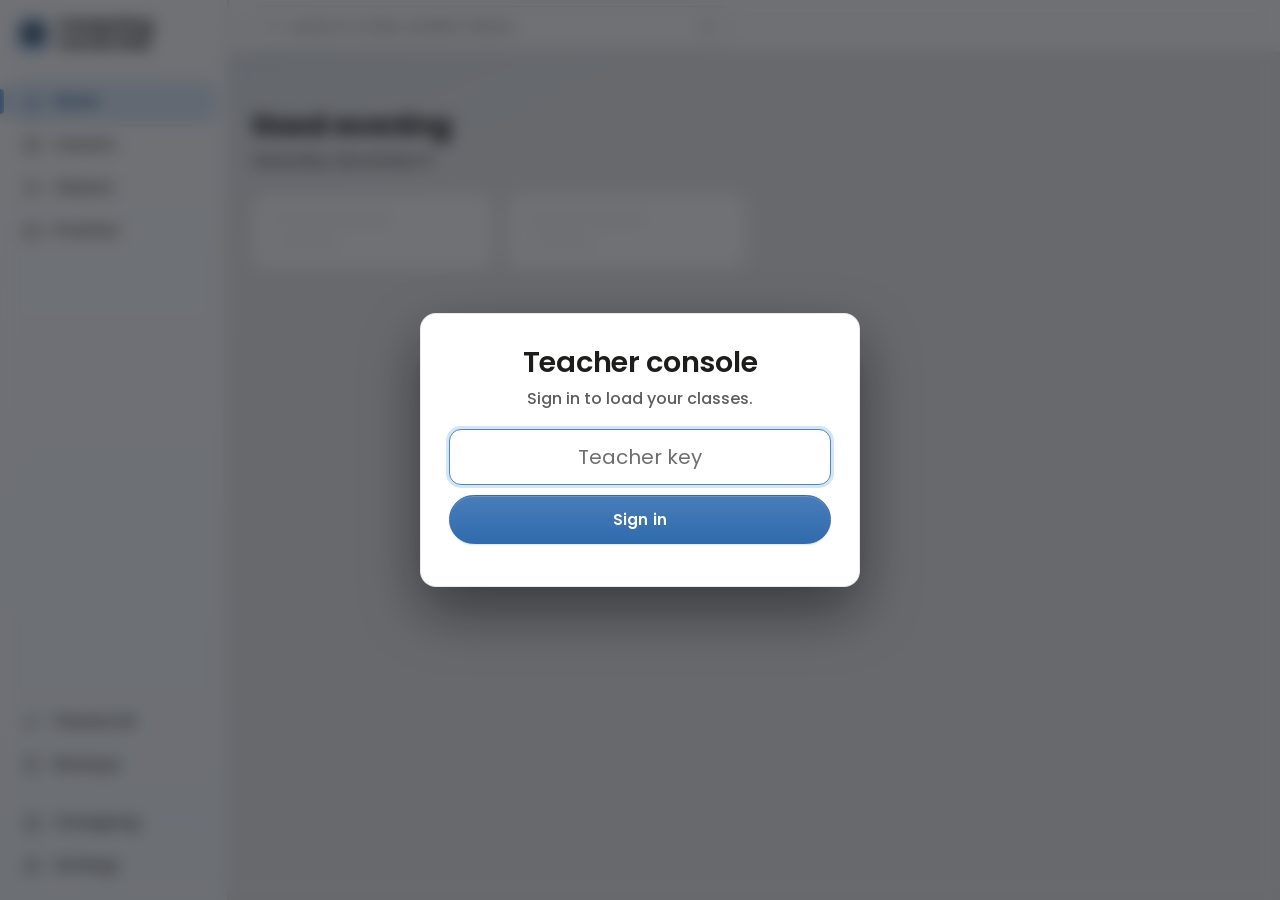
==== admin.html @ 55c56588 "Slides in a lesson: PowerPoint import, a student window and a presenter A lesson can carry a deck of" ====
<!DOCTYPE html>
<html lang="en">
<head>
<meta charset="utf-8">
<link rel="icon" href="images/logo.svg" type="image/svg+xml">
<link rel="icon" href="images/logo-32.png" type="image/png" sizes="32x32">
<link rel="apple-touch-icon" href="images/logo-180.png">
<meta name="viewport" content="width=device-width, initial-scale=1">
<title>Computing Lesson Hub</title>
<link rel="stylesheet" href="style.css">
<link rel="stylesheet" href="look.css">
<script>try{var _p=JSON.parse(localStorage.getItem("hub_prefs")||"{}");if(_p.look!=="classic")document.documentElement.dataset.look="new";if(_p.bg)document.documentElement.dataset.bg=_p.bg;if(_p.font)document.documentElement.dataset.font=_p.font;}catch(e){}</script>
<script src="config.js"></script>
<script src="lessonfile.js"></script>
<script src="lessonorder.js"></script>
<script src="shortmatch.js"></script>
<script src="ordermarks.js"></script>
<script src="xlsx.js"></script>
<script src="menus.js"></script>
<script src="dragline.js"></script>
<script src="progressmath.js"></script>
<script src="teacher.js"></script>
<script src="ui.js"></script>
<script src="settings.js"></script>
<script src="changelog.js"></script>
</head>
<body class="console">

<!-- The console opens on the dots with the sign-in hidden behind them, so a
     teacher whose browser fills the key never sees a sign-in screen at all.
     The first line is in the markup rather than written in afterwards, so it
     is there in the same frame as the dots instead of a blank gap under them.

     Shut to begin with and opened by the script just below, which is the only
     thing that knows whether this is a console being signed in to or one
     being come back to. Either way something has to be asked of the server
     before there is a console to show, and the dots are what fills that.

     "gone" and not only hidden: .loadscreen sets display:grid, which beats
     the browser's own rule for a hidden element. -->
<div class="loadscreen gone" id="loadScreen" hidden>
  <div class="load-inner">
    <div class="load-dots"><span></span><span></span><span></span></div>
    <p id="loadMsg">Signing you in</p>
  </div>
</div>
<script>
/* Whether this browser is signed in already, worked out before anything is
   drawn, because the answer is what decides whether anything is drawn.
   teacher.js is loaded from the head, so its few-hour copy can be asked for
   here. The console's script takes the answer from window.hubLive rather than
   working it out a second time. */
(function(){
  window.hubLive = "";
  if (window.HUB && window.HUB.OFFLINE) return;
  try{ window.hubLive = sessionStorage.getItem("hub_ttoken") || ""; }catch(e){}
  /* Nothing in this tab, but perhaps a sign-in left by another one that is
     still inside its six hours. Copied in here as well, so everything that
     reads the session, on this page and in a builder opened from it, finds it
     where it has always been. */
  if (!window.hubLive && window.teacherAuth){
    window.hubLive = window.teacherAuth.kept();
    if (window.hubLive){ try{ sessionStorage.setItem("hub_ttoken", window.hubLive); }catch(e){} }
  }
  if (window.hubLive){
    /* No fade. Every direct child of body arrives with a third of a second of
       fade-up, which is right for a page being built in front of somebody and
       wrong for one that is already there: when the console is ready it
       should be there, not settle into place. Set here, before the first of
       those children has been parsed, because an animation cannot be called
       off once it has started. */
    document.documentElement.dataset.arrive = "off";
    /* They are signed in; saying otherwise on every refresh reads as having
       been signed out. */
    var line = document.getElementById("loadMsg");
    if (line) line.textContent = "Loading the console";
  }
  /* The dots either way. Even coming back to a console already signed in to,
     the session has to be put to the server before there is anything to
     draw, and for that half a second a blank page looks like a page that has
     failed. They are hidden again the moment the first view goes up, so on a
     quick answer they are gone inside a frame or two. */
  var dots = document.getElementById("loadScreen");
  if (dots){ dots.hidden = false; dots.classList.remove("gone"); }
})();
</script>
<script>
/* Its own script, so that it still runs if the console's does not. Were that
   to happen the dots would sit there for ever with nothing behind them, and
   this way the worst case is typing the key by hand.

   It asks whether the console's script finished rather than how long the wait
   has been. A plain timer looked right until a slow server was tried: three
   requests one after another took longer than the timer, and the sign-in box
   was put on screen underneath a sign-in that was still going perfectly well.
   The flag is set by the last line of that script, so a syntax error or a
   throw anywhere in it leaves the flag unset and the way out open, while a
   script that ran to the end is left to manage the dots itself. */
setTimeout(function(){
  if (window.consoleReady) return;
  if (window.HUB && window.HUB.OFFLINE) return;
  /* Whether the dots are up or not. A script that stopped before the end
     leaves nothing on screen either way, and the sign-in box is the one
     thing that gives a teacher a way on from here. */
  var dots = document.getElementById("loadScreen");
  if (dots){ dots.hidden = true; dots.classList.add("gone"); }
  var box = document.getElementById("keyView");
  if (box) box.hidden = false;
}, 8000);
</script>

<div class="homebar" id="topbar" hidden>
  <div class="title brandtitle"><img class="brandlogo" src="images/logo.svg" alt="" width="28" height="28"> Computing Lesson Hub</div>
  <!-- Jump to: a class, a student, a lesson or a screen, from anywhere.
       console-search.js fills it and takes the hidden off. -->
  <div class="jump" id="jumpBox" role="search" hidden>
    <span class="jump-icon" aria-hidden="true">&#128269;</span>
    <input id="jumpIn" type="text" autocomplete="off" spellcheck="false"
           placeholder="Jump to a class, student, lesson…" aria-label="Jump to a class, student, lesson or screen"
           role="combobox" aria-autocomplete="list" aria-expanded="false" aria-controls="jumpList">
    <kbd class="jump-key" aria-hidden="true">/</kbd>
    <ul class="jump-list" id="jumpList" role="listbox" aria-label="Places to go" hidden></ul>
  </div>
  <div class="homebar-end">
    <button class="btn-ghost iconbtn" id="pwBtn" title="Password updates">&#128274;<span class="pwcount" id="pwCount" hidden></span></button>
    <button class="btn-ghost iconbtn" id="keepBtn" title="Backups and devices">&#128190;</button>
    <button class="btn-ghost iconbtn" id="logBtn" title="What has changed">&#128220;</button>
    <div class="auth" id="whoBar" hidden></div>
    <button class="btn-ghost iconbtn" id="setBtn" title="Settings">&#9881;&#65038;</button>
  </div>
</div>

<nav class="crumbbar" id="crumbBar" hidden></nav>

<!-- ============ signing in, and choosing who is teaching ============
     Pop-ups over Home rather than pages of their own, so the console is
     already there behind them, dimmed and blurred, with the same side menu
     and top bar as everywhere else. Outside .page on purpose: .page fades up
     with a transform as it arrives, and a fixed box inside a transformed one
     is placed against that box instead of the window. -->
<div class="keywrap entry-pop" id="keyView" role="dialog" aria-modal="true" aria-labelledby="keyTitle" hidden>
  <section class="station">
    <h2 id="keyTitle" style="margin:0 0 6px">Teacher console</h2>
    <p class="hint" style="margin:0 0 16px">Sign in to load your classes.</p>
    <!-- A real form with a named password box, because that is what Edge and
         Chrome look for before they offer to remember a sign-in and before
         they will fill one back in. autocomplete="off" here is what stopped
         them: the box was left empty and the key typed out every lesson. -->
    <form id="keyForm">
      <div class="field"><input type="password" id="keyIn" name="teacher-key"
           placeholder="Teacher key" autocomplete="current-password"></div>
      <div class="field" id="codeField" hidden>
        <input type="text" id="codeIn" name="code" placeholder="6-digit code" autocomplete="one-time-code"
               inputmode="numeric" maxlength="6"></div>
      <button class="btn-primary" id="keyGo" type="submit" style="margin-top:10px; width:100%">Sign in</button>
    </form>
    <p class="hint" id="keyMsg" style="margin:12px 0 0"></p>
  </section>
</div>

<div class="keywrap entry-pop" id="whoView" role="dialog" aria-modal="true" aria-labelledby="whoTitle" hidden>
  <section class="station">
    <!-- Only when there is a console to go back to: changing teacher can be
         thought better of, choosing one for the first time cannot. -->
    <button class="btn-ghost iconbtn modal-x" id="whoX" type="button" title="Keep the current teacher" hidden>&#10005;</button>
    <h2 id="whoTitle" style="margin:0 0 6px">Who is teaching?</h2>
    <select id="whoAmI" class="bigselect"></select>
    <button class="btn-primary" id="whoGo" style="margin-top:14px; width:100%">Open the console</button>
    <p class="hint" id="whoMsg" style="margin:12px 0 0"></p>
  </section>
</div>

<div class="page">

  <!-- ============ classes grid ============ -->
  <div id="homeView" hidden>
    <h2 style="margin:22px 0 4px">Teacher console</h2>
    <div class="bigcards">
      <button class="classtile" id="openHub"><b><span data-icon="lessons" data-size="22"></span> Lessons</b><span id="hubCount">All units and lessons</span></button>
      <button class="classtile" id="openClasses"><b><span data-icon="classes" data-size="22"></span> Classes</b><span id="clsCount">Publish, pace and mark</span></button>
      <button class="classtile" id="openPractice" hidden><b><span data-icon="practice" data-size="22"></span> Practice</b><span>Your own sandbox, and students' programs</span></button>
    </div>
  </div>

  <!-- ============ practice ============
       Work nobody set and nobody marks, which is exactly why it has no other
       way in: a sandbox program is not on a class's lesson list and never
       will be. A username is what a teacher has in front of them when a child
       asks them to look at something, so that is what this asks for. -->
  <div id="practiceView" hidden>
    <button class="crumb" id="backHome2">&larr; Home</button>
    <h2 style="margin:14px 0 4px">Practice</h2>
    <!-- A sandbox of the teacher's own, for trying something before showing a
         class. Five programs, the same as a student, kept under the initials
         picked on the way in. -->
    <div class="lessons">
      <div class="lessonCard pracCard">
        <button class="pracOpen" id="pracMine" type="button">
          <span class="body"><b>My sandbox</b><span>Your own Python and web programs, up to five. Students cannot see them.</span></span>
          <span class="go">&rarr;</span>
        </button>
      </div>
    </div>
    <h3 style="margin:22px 0 4px">Students' programs</h3>
    <p class="hint">Find a student by their username or their name to see their profile and their sandbox programs.</p>
    <!-- Not a .toolrow: the console lifts a toolrow's buttons up into the
         screen's header, and Search belongs beside its box. -->
    <div class="pracbar">
      <span class="searchbox"><span class="searchicon" data-icon="search" data-size="16"></span><input id="pracSearch" placeholder="Search by username or name"></span>
      <button class="btn-ghost bmini2" id="pracGo">Search</button>
    </div>
    <div class="loading mid" id="pracWait" hidden><div class="load-dots"><span></span><span></span><span></span></div><span>Looking</span></div>
    <div id="pracList"></div>
    <p class="hint" id="pracMsg" style="margin-top:12px"></p>
  </div>

  <div id="hubView" hidden>
    <button class="crumb" id="hubHome">&larr; Home</button>
    <button class="btn-ghost iconbtn refresh" id="refHub" title="Refresh">&#8635;</button>
    <h2 style="margin:14px 0 4px">Lessons</h2>
    <div class="toolrow">
      <button class="btn-ghost" id="hubNewYear">+ New year group</button>
      <button class="btn-primary" id="hubNewLesson">+ Build a new lesson</button>
    </div>
    <div class="classgrid" id="hubYears"></div>
    <div id="hubSearchResults"></div>
  </div>

  <div id="hubUnitsView" hidden>
    <button class="crumb" id="backYears">&larr; Lessons</button>
    <div class="classhead">
      <h2 id="yearName"></h2>
      <button class="levelchip" id="yearLevel" title="What this year group is working towards"></button>
      <button class="btn-ghost iconbtn" id="renameYearBtn" title="Rename year group">&#9998;</button>
      <button class="btn-ghost iconbtn" id="deleteYearBtn" title="Delete year group">&#128465;</button>
    </div>
    <div class="toolrow">
      <button class="btn-ghost iconbtn refresh" id="refYear" title="Refresh">&#8635;</button>
      <button class="btn-ghost" id="hubNewUnit">+ New unit</button>
      <button class="btn-ghost" id="specBtn" hidden>Specification</button>
      <button class="btn-ghost" id="yearVoiceBtn" hidden title="What this year group said in Student Voice">Student Voice</button>
      <button class="btn-primary" id="hubNewLesson2">+ Build a new lesson</button>
    </div>
    <div class="classgrid" id="hubUnits"></div>
    <div id="unitSearchResults"></div>
  </div>

  <!-- ============ GCSE and A Level: component, strand, point ============
       A KS3 year group is divided into units. A GCSE or A Level one is
       divided by the specification instead, because that is how the course
       is planned and how a teacher looks for a lesson. Two more screens,
       between the year group and its lessons. -->
  <div id="hubCompView" hidden>
    <button class="crumb" id="backCompYear">&larr; <span id="backCompYearName"></span></button>
    <div class="classhead">
      <h2 id="compName"></h2>
    </div>
    <p class="hint" id="compNote"></p>
    <div class="toolrow">
      <button class="btn-ghost iconbtn refresh" id="refComp" title="Refresh">&#8635;</button>
      <button class="btn-ghost" id="compSpecBtn">Specification</button>
      <button class="btn-ghost" id="compVoiceBtn" hidden title="What this year group said in Student Voice">Student Voice</button>
    </div>
    <div class="classgrid" id="hubStrands"></div>
  </div>

  <div id="hubPointView" hidden>
    <button class="crumb" id="backStrandComp">&larr; <span id="backStrandName"></span></button>
    <div class="classhead">
      <h2 id="strandName"></h2>
    </div>
    <div class="toolrow">
      <button class="btn-ghost iconbtn refresh" id="refStrand" title="Refresh">&#8635;</button>
      <!-- A lesson covering the whole of 1.1 has to live somewhere, but it is
           one shelf out of thirteen, not a fourteenth point. A tile the same
           size as 1.1.1 said otherwise and sat where the first point should
           be. -->
      <button class="btn-ghost bmini2" id="allOfStrand" hidden></button>
    </div>
    <div class="classgrid" id="hubPoints"></div>
  </div>

  <div id="hubPointLessonsView" hidden>
    <button class="crumb" id="backPointStrand">&larr; <span id="backPointStrandName"></span></button>
    <div class="classhead">
      <h2 id="pointName"></h2>
    </div>
    <div class="toolrow">
      <button class="btn-ghost iconbtn refresh" id="refPoint" title="Refresh">&#8635;</button>
      <button class="btn-primary" id="hubNewLesson4">+ Build a new lesson</button>
    </div>
    <div id="hubPointList"></div>
  </div>

  <div id="hubLessonsView" hidden>
    <button class="crumb" id="backHubUnits">&larr; <span id="backUnitYear"></span></button>
    <div class="classhead">
      <h2 id="hubUnitName"></h2>
      <button class="btn-ghost iconbtn" id="renameHubUnitBtn" title="Rename unit">&#9998;</button>
      <button class="btn-ghost iconbtn" id="deleteHubUnitBtn" title="Delete unit">&#128465;</button>
    </div>
    <div class="toolrow">
      <button class="btn-ghost iconbtn refresh" id="refUnitPage" title="Refresh">&#8635;</button>
      <button class="btn-primary" id="hubNewLesson3">+ Build a new lesson</button>
    </div>
    <div id="hubList"></div>
  </div>

  <div id="classesView" hidden>
    <button class="crumb" id="backHome">&larr; Home</button>
    <h2 style="margin:14px 0 4px">Your classes</h2>
    <div class="toolrow">
      <button class="btn-ghost" id="timetableBtn"><span data-icon="calendar" data-size="16"></span> Timetable</button>
      <button class="btn-ghost" id="newClassBtn">+ New class</button>
    </div>
    <div class="classgrid" id="classGrid"></div>
  </div>

  <!-- ============ timetable ============
       Filled by timetable.js: the periods of the day, the lessons in each,
       Week A and Week B, and the holidays that the weeks skip over. -->
  <div id="timetableView" hidden>
    <button class="crumb" id="backClassesTt">&larr; All classes</button>
    <h2 style="margin:14px 0 4px">Timetable</h2>
    <div class="toolrow"><span class="hint" id="ttSaved"></span></div>
    <div id="ttBody"></div>
  </div>

  <!-- ============ one class ============ -->
  <div id="classView" hidden>
    <button class="crumb" id="backClasses">&larr; All classes</button>
    <div class="classhead">
      <h2 id="clsName"></h2>
      <button class="btn-ghost iconbtn" id="renameBtn" title="Rename class">&#9998;</button>
    </div>
    <div class="bigcards">
      <button class="classtile" id="openLessons"><b><span data-icon="lessons" data-size="22"></span> Units &amp; lessons</b><span>Publish, lock, watch progress, view work</span></button>
      <button class="classtile" id="openStudents"><b><span data-icon="classes" data-size="22"></span> Students</b><span>Add, edit and reset logins</span></button>
      <button class="classtile" id="openProgress"><b><span data-icon="progress" data-size="22"></span> Progress</b><span>How a unit is going, lesson by lesson</span></button>
      <button class="classtile" id="openCover" hidden><b><span data-icon="coverage" data-size="22"></span> Specification coverage</b><span>How the class is doing, point by point</span></button>
    </div>
  </div>

  <!-- ============ specification coverage ============ -->
  <div id="coverView" hidden>
    <button class="crumb" id="backClass3">&larr; <span class="bk"></span></button>
    <button class="btn-ghost iconbtn refresh" id="refCover" title="Refresh">&#8635;</button>
    <h2 style="margin:14px 0 6px">Specification coverage</h2>
    <p class="hint" id="coverNote"></p>
    <div class="loading mid" id="coverWait" hidden><div class="load-dots"><span></span><span></span><span></span></div><span>Adding up the marks</span></div>
    <div id="coverList"></div>
  </div>

  <!-- ============ students ============ -->
  <div id="studentsView" hidden>
    <button class="crumb" id="backClass1">&larr; <span class="bk"></span></button>
    <button class="btn-ghost iconbtn refresh" id="refStudents" title="Refresh">&#8635;</button>
    <h2 style="margin:14px 0 6px">Students</h2>
    <div class="toolrow">
      <button class="btn-primary" id="addOneBtn">+ Add student</button>
      <button class="btn-ghost" id="importBtn">Import from Arbor</button>
    </div>
    <p class="hint" id="stuHint" hidden>Click a name to see their profile.</p>
    <div id="resetBox"></div>
    <div class="loading mid" id="stuWait" hidden><div class="load-dots"><span></span><span></span><span></span></div><span>Loading the students</span></div>
    <table class="stutable" id="stuTable"></table>
    <p class="hint" id="stuMsg" style="margin-top:12px"></p>
  </div>

  <!-- ============ one student ============
       Filled by student-profile.js. -->
  <div id="studentView" hidden>
    <button class="crumb" id="backStudents">&larr; <span class="bk"></span></button>
    <h2 id="profName" style="margin:14px 0 6px">Student</h2>
    <div id="profBody"></div>
  </div>

  <!-- ============ unit-wide progress ============ -->
  <div id="progressView" hidden>
    <button class="crumb" id="backClass4">&larr; <span class="bk"></span></button>
    <button class="btn-ghost iconbtn refresh" id="refProgress" title="Refresh">&#8635;</button>
    <h2 style="margin:14px 0 6px">Progress</h2>
    <div class="toolrow">
      <select class="sel" id="progressUnitSelect" style="max-width:280px"></select>
    </div>
    <div class="loading mid" id="progressWait" hidden><div class="load-dots"><span></span><span></span><span></span></div><span>Adding up the marks</span></div>
    <div id="progressBody"></div>
  </div>

  <!-- ============ lessons + release ============ -->
  <div id="keepView" hidden>
    <h2 style="margin:22px 0 4px">Backups and devices</h2>

    <section class="station" style="margin-bottom:18px">
      <h3 style="margin:0 0 4px">Weekly backup</h3>
      <p class="hint" id="backupWhen"></p>
      <p class="modal-text">Downloads the entire database as one file. Keep it somewhere safe if
        something goes badly wrong, it is what you would put back.</p>
      <button class="btn-primary" id="backupBtn">Download a backup</button>
      <p class="hint" id="backupMsg"></p>
    </section>

    <section class="station" style="margin-bottom:18px">
      <h3 style="margin:0 0 4px">Import backup</h3>
      <p class="modal-text">Only if something has gone wrong. Take a backup first, so there is a
        way back if this makes things worse.</p>
      <button class="btn-ghost" id="importBackupBtn">Import a backup</button>
      <p class="hint" id="restoreMsg"></p>
    </section>

    <section class="station" style="margin-bottom:18px">
      <h3 style="margin:0 0 4px">How much room is being used</h3>
      <p class="modal-text">There is 25GB in total, shared by every year. Screenshots take up far
        more room than anything else.</p>
      <button class="btn-ghost" id="storeBtn">Check</button>
      <div id="storeOut"></div>
    </section>

    <section class="station" style="margin-bottom:18px">
      <h3 style="margin:0 0 4px">Signed-in devices</h3>
      <p class="modal-text">Browsers that have answered a code from the authenticator app. Each one
        can sign in with the key alone until its sixty days are up. Give them names you will
        recognise. Sign the others out if a machine has been lost, or if there is anything
        here you cannot account for.</p>
      <button class="btn-ghost" id="showDevicesBtn">Show the devices</button>
      <div id="deviceList"></div>
      <div class="toolrow" id="deviceTools" hidden>
        <button class="btn-ghost" id="devRefresh">&#8635; Refresh</button>
        <button class="btn-ghost" id="signOutOthers">Sign out every other device</button>
      </div>
      <p class="hint" id="deviceMsg"></p>
    </section>

    <!-- The end of year clear-out used to be here: pick a date, save a file,
         then delete everything older than it. It is done straight against the
         database now, so nothing that deletes in bulk is reachable from a
         browser and a stolen teacher key cannot wipe a year of work. -->
  </div>

  <div id="pwView" hidden>
    <button class="crumb" id="backFromPw">&larr; Back</button>
    <h2 style="margin:14px 0 4px">Password updates</h2>
    <div class="toolrow">
      <span class="hint" id="pwPollMsg"></span>
      <button class="btn-ghost" id="pwRefresh" hidden>&#8635; Refresh</button>
    </div>
    <div id="pwList"></div>
  </div>

  <div id="unitsView" hidden>
    <button class="crumb" id="backClass2">&larr; <span class="bk"></span></button>
    <button class="btn-ghost iconbtn refresh" id="refUnits" title="Refresh">&#8635;</button>
    <h2 style="margin:14px 0 4px">Units</h2>
    <div class="toolrow">
      <button class="btn-primary" id="addUnitBtn">+ Add an existing unit</button>
      <button class="btn-ghost" id="newUnitBtn2">+ New unit</button>
    </div>
    <div class="classgrid" id="unitGrid"></div>
  </div>

  <!-- A GCSE or A Level unit is one point of the specification, so a class's
       lessons are divided the way the hub divides them: 2.2, then 2.2.1, then
       the lessons. A KS3 unit has no sub-points and this screen is stepped
       over entirely, so nothing about a KS3 class changes. -->
  <div id="partsView" hidden>
    <button class="crumb" id="backUnits2">&larr; Units</button>
    <div class="classhead">
      <h2 id="partsUnitName"></h2>
    </div>
    <div class="toolrow">
      <button class="btn-ghost iconbtn refresh" id="refParts" title="Refresh">&#8635;</button>
      <!-- The same shape as the hub: a lesson covering the whole of 2.2 is
           one shelf among its parts, not another part, so it is a small
           button rather than a tile sitting where 2.2.1 should be. -->
      <button class="btn-ghost bmini2" id="allOfUnit" hidden></button>
    </div>
    <div class="classgrid" id="partGrid"></div>
  </div>

  <div id="lessonsView" hidden>
    <button class="crumb" id="backUnits">&larr; <span class="bkpart">Units</span></button>
    <button class="btn-ghost iconbtn refresh" id="refLessons" title="Refresh">&#8635;</button>
    <div class="classhead">
      <h2 id="unitName"></h2>

    </div>
    <div class="toolrow">
      <button class="btn-primary" id="addLessonBtn">+ Add an existing lesson</button>
      <button class="btn-ghost" id="newLessonBtn">+ Build a new lesson</button>
    </div>
    <!-- The grids themselves are made inside this, one per sub-point of the
         unit, so a heading can sit between them. -->
    <div id="lessonGrid"></div>
  </div>

</div>

<!-- one modal, many jobs -->
<div class="modal-back no-print" id="tmodal" hidden>
  <div class="modal" id="tmodalBox" role="dialog" aria-modal="true"></div>
</div>

<script>
const $ = (id) => document.getElementById(id);
/* Wiring a button that isn't on the page used to throw, and because that
   happened while the page was setting itself up, everything after it stopped
   working. Now a missing element is noted and skipped. */
function on(id, ev, fn){
  const e = document.getElementById(id);
  if (!e){ console.warn("Nothing on the page with id:", id); return; }
  e.addEventListener(ev, fn);
}
/* The order lessons are listed in, from lessonorder.js. A list keeps the
   order it arrived in if that file did not, so one missing script leaves a
   list in an odd order rather than leaving it empty. */
const inOrder = (list, titleFor) => window.lessonOrder ? window.lessonOrder.sort(list, titleFor) : list;
const API = (window.HUB && window.HUB.API) || "";
/* Without a server the console is the lesson hub and nothing else: the
   lessons folder is the catalogue, there are no classes to give work to and
   no marking to do. Everything gated on this is read from files or written
   to a download. */
const OFFLINE = !!(window.HUB && window.HUB.OFFLINE);
function el(tag, cls, text){
  const e = document.createElement(tag);
  if (cls) e.className = cls;
  if (text !== undefined) e.textContent = text;
  return e;
}
function stripTags(x){ return String(x || "").replace(/<[^>]*>/g, ""); }

/* The waiting dots, the same three that cover the sign-in screen, for a panel
   or a pop-up that is holding its place while an answer comes back. Every
   plain "Loading…" line in the console is one of these now: a teacher on a
   slow school connection could not tell a list that was still coming from a
   list that had come back empty.

   waiting() hands back the block; wait() puts it into a box, emptying the box
   first, which is the point of it. Whatever was in there belongs to the thing
   you have just navigated away from. */
function waiting(what, middle){
  const d = el("div", "loading" + (middle ? " mid" : ""));
  const dots = el("div","load-dots");
  dots.appendChild(el("span")); dots.appendChild(el("span")); dots.appendChild(el("span"));
  d.appendChild(dots);
  d.appendChild(el("span","", what || "Loading"));
  return d;
}
function wait(box, what, middle){
  const b = typeof box === "string" ? $(box) : box;
  if (!b) return null;
  b.innerHTML = "";
  b.appendChild(waiting(what, middle));
  return b;
}

let KEY = "", TOKEN = "", groups = [], cls = "", students = [], lessons = [], lessonId = "", lessonJson = null;
let groupsAt = 0;             // when the class list last came from the server
let workCache = { key: "", rows: [], t: 0 };
let relTimer = null;

/* The session, not the key. The key used to go out with every request and sat
   in localStorage until someone cleared it, so anyone who read it once had it
   for good. It is swapped for a token at sign-in now, the token runs out after
   twelve hours, and it is kept in sessionStorage so closing the browser ends
   it. The key is still sent while no second factor is set up on the server,
   so nothing stops working before that is switched on. */
const H = () => (TOKEN ? { "Authorization": "Bearer " + TOKEN } : { "x-teacher-key": KEY });
const HJ = () => Object.assign(H(), { "Content-Type": "application/json" });

/* ---------- online pill ---------- */

/* ---------- where am I? ---------- */
function crumbs(trail){
  const bar = $("crumbBar");
  if (!trail || !trail.length){ bar.hidden = true; return; }
  bar.hidden = false; bar.innerHTML = "";
  trail.forEach((step, i) => {
    if (i) bar.appendChild(el("span","crumb-sep","\u203A"));
    if (step.go){
      const a = el("button","crumb-link", step.name);
      a.addEventListener("click", step.go);
      bar.appendChild(a);
    } else {
      bar.appendChild(el("span","crumb-here", step.name));
    }
  });
}
const toHome    = () => { show("homeView"); };
const toClasses = () => { refreshGroups(); show("classesView"); paintCrumbs(); };
const toClass   = () => openClass(cls);
const toUnits   = () => { show("unitsView"); paintClassUnits(); };
const toHub     = () => { show("hubView"); paintYears(); };
const toHubYear = () => openYear(hubYear);
function paintCrumbs(){
  const v = VIEWS.find(x => !$(x).hidden);
  if (v === "keyView"){ crumbs(null); return; }
  /* Every part of the console is a place of its own, the same as in the side
     menu, so a trail starts at the part it is in: Lesson hub, Classes,
     Practice. Home is one of those places, not the top of all of them. */
  const hub = [{ name:"Lessons", go: toHub }];
  const home = { name:"Classes", go: toClasses };
  if (v === "homeView" || v === "whoView") return crumbs([{ name:"Home" }]);
  if (v === "hubView") return crumbs([{ name:"Lessons" }]);
  if (v === "hubUnitsView") return crumbs(hub.concat([{ name: hubYear || "Not in a year group" }]));
  if (v === "hubCompView") return crumbs(hub.concat([{ name: hubYear }]));
  if (v === "hubPointView") return crumbs(hub.concat([
                                            { name: hubYear, go: () => openComponents() },
                                            { name: hubStrand ? crumbName(hubStrand) : "Component " + hubComp }]));
  if (v === "hubPointLessonsView") return crumbs(hub.concat([
                                            { name: hubYear, go: () => openComponents() },
                                            { name: crumbName(hubStrand), go: () => openStrand(hubStrand) },
                                            { name: crumbName(hubPoint) }]));
  if (v === "hubLessonsView") return crumbs(hub.concat([
                                             { name: hubYear || "Not in a year group", go: toHubYear },
                                             { name: hubUnit || "Not in a unit" }]));
  if (v === "classesView") return crumbs([{ name:"Classes" }]);
  if (v === "timetableView") return crumbs([home, { name:"Timetable" }]);
  if (v === "practiceView") return crumbs([{ name:"Practice" }]);
  if (v === "pwView") return crumbs([{ name:"Passwords" }]);
  if (v === "keepView") return crumbs([{ name:"Backups" }]);
  if (v === "classView") return crumbs([home, { name: cls }]);
  if (v === "studentsView") return crumbs([home, { name: cls, go: toClass }, { name:"Students" }]);
  if (v === "studentView") return crumbs([home, { name: cls, go: toClass },
                                          { name:"Students", go: () => { show("studentsView"); loadStudents(); } },
                                          { name: (window.studentProfile && window.studentProfile.name()) || "Student" }]);
  if (v === "coverView") return crumbs([home, { name: cls, go: toClass }, { name:"Specification coverage" }]);
  if (v === "progressView") return crumbs([home, { name: cls, go: toClass }, { name:"Progress" }]);
  if (v === "unitsView") return crumbs([home, { name: cls, go: toClass }, { name:"Units" }]);
  if (v === "partsView") return crumbs([home, { name: cls, go: toClass }, { name:"Units", go: toUnits },
                                        { name: unit || "Not in a unit" }]);
  /* One crumb longer when the unit was divided, so the trail says which part
     of 2.2 this is and leads back to the rest of them. A KS3 unit has no
     parts screen to go back to, so it keeps the trail it always had. */
  if (v === "lessonsView") return crumbs([home, { name: cls, go: toClass }, { name:"Units", go: toUnits }]
      .concat(partsOfUnit().length
        ? [{ name: unit || "Not in a unit", go: () => openUnit(unit) },
           { name: subunit || "All of " + unitCode() }]
        : [{ name: unit || "Not in a unit" }]));
  crumbs([{ name:"Home" }]);
}

/* A point's number and name for the crumbs. Defined here because the crumbs
   are drawn before the specification screens further down the file. */
function crumbName(id){
  const p = (cat.points || []).find(x => x.id === id);
  return p ? p.code + " " + p.title : "Specification";
}

/* ---------- view switching ---------- */
const VIEWS = ["keyView","whoView","homeView","hubView","hubUnitsView","hubCompView","hubPointView","hubPointLessonsView","hubLessonsView","classesView","classView","studentsView","coverView","unitsView","partsView","lessonsView","keepView","pwView","practiceView","progressView","timetableView","studentView"];
let goingBack = false;          // set while the browser's Back is driving
function show(view, quiet){
  /* Signing in and choosing who is teaching are pop-ups over Home, so Home
     stays up behind them, dimmed, blurred and out of reach until they go. */
  const entry = view === "keyView" || view === "whoView";
  VIEWS.forEach(v => { const e = $(v); if (e) e.hidden = v !== view && !(entry && v === "homeView"); });
  document.body.classList.toggle("entry-open", entry);
  ["topbar","crumbBar","homeView","rail"].forEach(id => {
    const e = $(id);
    if (!e) return;
    if (entry) e.setAttribute("inert", ""); else e.removeAttribute("inert");
  });
  clearInterval(relTimer);
  hideLoader();
  /* The bar comes out with whatever it sits above, in the same frame. Showing
     it the moment the first answer came back, while the page underneath was
     still waiting on the second and third, is what made the console arrive in
     pieces: bar first, then a pause, then the rest of it. Behind the sign-in
     it is there as part of the picture, and inert. */
  if ((TOKEN || entry) && !OFFLINE){ const bar = $("topbar"); if (bar) bar.hidden = false; }
  paintCrumbs();
  paintWho();
  /* Remember where we are, so Back and the swipe gesture step through the
     console rather than leaving the site. */
  /* Kept in sessionStorage, so refreshing lands back where you were but
     closing the browser does not. localStorage would put a teacher back into
     last Tuesday's class the next time they opened the console. */
  if (view !== "keyView" && view !== "whoView"){
    try{
      sessionStorage.setItem("hub_spot", JSON.stringify(
        { view: view, cls: cls, unit: unit, subunit: subunit, hubYear: hubYear, hubUnit: hubUnit,
          hubComp: hubComp, hubStrand: hubStrand, hubPoint: hubPoint,
          stu: (window.studentProfile && window.studentProfile.username()) || "" }));
    }catch(e){}
  }
  if (!quiet && !goingBack && view !== "keyView"){
    try{
      const state = { view: view, cls: cls, unit: unit, subunit: subunit, hubYear: hubYear, hubUnit: hubUnit,
                      hubComp: hubComp, hubStrand: hubStrand, hubPoint: hubPoint,
                      stu: (window.studentProfile && window.studentProfile.username()) || "" };
      if (!history.state || history.state.view !== view ||
          history.state.cls !== cls || history.state.unit !== unit ||
          history.state.subunit !== subunit ||
          history.state.hubYear !== hubYear || history.state.hubUnit !== hubUnit ||
          history.state.hubStrand !== hubStrand || history.state.hubPoint !== hubPoint ||
          (view === "studentView" && history.state.stu !== state.stu)){
        history.pushState(state, "", location.pathname + location.search);
      }
    }catch(e){}
  }
}
try{
  window.addEventListener("popstate", (e) => {
    const st = e.state;
    /* Closing a pop-up steps back off its own history entry, and that popstate
       arrives here looking exactly like the Back button. It is not one, and by
       the time it lands the caller may already have opened the next pop-up: it
       is why Schedule inside Manage flashed up and then took every pop-up away
       with it. Ours is ignored; the one Back really causes is not. */
    if (pendingBacks.length){
      backLanded(pendingBacks[0]);
      /* If a new pop-up has already taken the closed one's place, hand it the
         history entry that closing just spent, so Back still takes it away and
         does not eat the entry belonging to the view underneath. */
      if (!$("tmodal").hidden && !(history.state && history.state.modal)){
        try{ history.pushState({ modal: modalDepth }, "", location.pathname + location.search); }catch(e){}
      }
      return;
    }
    /* A pop-up is the first thing Back should take away. */
    if (!$("tmodal").hidden){
      if (modalDepth > 0) modalDepth--;
      closeModal(true);
      return;
    }
    if (!st || !st.view) return;
    goingBack = true;
    try{
      cls = st.cls || cls; unit = st.unit || ""; subunit = st.subunit || "";
      hubYear = st.hubYear || ""; hubUnit = st.hubUnit || "";
      hubComp = st.hubComp || 0; hubStrand = st.hubStrand || ""; hubPoint = st.hubPoint || "";
      show(st.view, true);
      if (st.view === "classesView") paintClasses();
      else if (st.view === "hubView") paintYears();
      else if (st.view === "hubUnitsView") paintHubUnits();
      else if (st.view === "hubCompView") paintComponents();
      else if (st.view === "hubPointView"){ if (hubStrand) paintPoints(); else paintStrands(); }
      else if (st.view === "hubPointLessonsView") paintPointLessons();
      else if (st.view === "hubLessonsView") paintHub();
      else if (st.view === "unitsView") paintClassUnits();
      else if (st.view === "partsView"){ namePartsUnit(); paintParts(); }
      else if (st.view === "lessonsView"){ nameLessonShelf(); paintLessonGrid(); }
      else if (st.view === "studentsView") loadStudents();
      else if (st.view === "progressView") openProgressView();
      else if (st.view === "classView"){ $("clsName").textContent = cls; }
      else if (st.view === "timetableView" && window.timetable) window.timetable.paintEditor();
      else if (st.view === "studentView" && window.studentProfile) window.studentProfile.reopen(st.stu);
    }catch(err){}
    goingBack = false;
  });
}catch(e){}

/* ---------- modal ---------- */
/* Puts everything except the cross and the final buttons into a part that
   scrolls on its own. */
function scrollBody(box){
  if (box.querySelector(".modal-scroll")) return;
  const kids = Array.from(box.children);
  const middle = kids.filter(n =>
    !n.classList.contains("modal-x") &&
    !n.classList.contains("modal-cta") &&
    !n.classList.contains("modal-stay") &&
    !n.classList.contains("modal-foot"));
  if (middle.length < 2) return;
  const scroller = el("div","modal-scroll");
  const first = middle[0];
  box.insertBefore(scroller, first);
  middle.forEach(n => scroller.appendChild(n));
}

/* A pop-up gets its own step in the history, so the browser's Back closes it
   rather than navigating out from underneath it. Closing any other way steps
   back off that entry, so Back never has to be pressed twice. */
let modalDepth = 0;
/* One record for every history.back() we have asked for and not yet seen
   arrive. It has to be a queue rather than a count: two pop-ups replacing each
   other in quick succession ask for two, and a listener that settles on any
   popstate settles both on the first one. */
let pendingBacks = [];
function backLanded(rec){
  const i = pendingBacks.indexOf(rec);
  if (i >= 0) pendingBacks.splice(i, 1);
  if (rec.done) return;
  rec.done = true;
  /* after the popstate handler has had its turn, not during it */
  setTimeout(rec.resolve, 0);
}
function openModal(build){
  const box = $("tmodalBox");
  box.innerHTML = "";
  box.className = "modal";
  build(box);
  /* On a phone a pop-up fills the screen, so there is nothing to tap outside.
     Every one gets a cross unless it was given its own. */
  if (!box.querySelector(".modal-x")){
    const x = el("button","btn-ghost iconbtn modal-x","\u2715");
    x.title = "Close";
    x.addEventListener("click", closeModal);
    box.insertBefore(x, box.firstChild);
  }
  /* Everything between the cross and the closing button scrolls, so a long
     pop-up never pushes its own buttons off the screen. */
  scrollBody(box);
  const wasOpen = !$("tmodal").hidden;
  $("tmodal").hidden = false;
  if (!wasOpen){
    modalDepth++;
    /* One pop-up replacing another: the entry the old one was using is about
       to be stepped off, and pushing now only adds one for that step to land
       on. The popstate puts a fresh entry back once it has landed. */
    if (!pendingBacks.length){
      try{ history.pushState({ modal: modalDepth }, "", location.pathname + location.search); }catch(e){}
    }
  }
}
/* Returns once the pop-up is really gone, history and all.

   history.back() does not take effect there and then: the popstate it causes
   arrives later, and the handler for it puts back whichever view the entry
   belongs to. Anything that closed a pop-up and then moved somewhere else was
   racing that. Making a class was the plain case: the class view was shown and
   then the late popstate quietly put the class list back over the top, so the
   pop-up appeared to close and do nothing at all.

   Callers that go somewhere afterwards should await this. Callers that do not
   are unaffected: the promise is simply ignored. */
function closeModal(fromBack){
  const wasOpen = !$("tmodal").hidden;
  $("tmodal").hidden = true;
  /* Whatever was open has gone, so a refresh should not bring a lesson's
     Manage back up. */
  if (wasOpen) forgetManaging();
  if (wasOpen && !fromBack && modalDepth > 0){
    modalDepth--;
    try{
      if (history.state && history.state.modal){
        return new Promise(resolve => {
          const rec = { resolve: resolve, done: false };
          pendingBacks.push(rec);
          history.back();
          /* never leave a caller waiting on an event that is not coming */
          setTimeout(() => backLanded(rec), 300);
        });
      }
    }catch(e){}
  }
  return Promise.resolve();
}
on("tmodal", "mousedown", (e) => { if (e.target === $("tmodal")) closeModal(); });
document.addEventListener("keydown", (e) => { if (e.key === "Escape") closeModal(); });
function say(title, message){
  openModal(box => {
    box.appendChild(el("h2","", title));
    if (message) box.appendChild(el("p","modal-text", message));
    const ok = el("button","btn-primary modal-cta","OK");
    ok.addEventListener("click", closeModal);
    box.appendChild(ok);
  });
}
/* On a narrow screen a row of five buttons does not fit, so the extra ones
   go behind a three dot button that opens where it stands. */
function overflowMenu(items){
  const wrap = el("span","menuwrap");
  const btn = el("button","btn-ghost iconbtn","\u22ee");
  btn.title = "More";
  const menu = el("span","menu"); menu.hidden = true;
  items.forEach(it => {
    const b = el("button","", it[0]);
    b.addEventListener("click", (e) => { e.stopPropagation(); menu.hidden = true; it[1](); });
    menu.appendChild(b);
  });
  btn.addEventListener("click", (e) => {
    e.stopPropagation();
    if (!menu.hidden){ menu.hidden = true; return; }
    /* put it wherever there is room; a pop-up if there is none */
    if (window.openMenu) window.openMenu(btn, menu, "Choose", items);
    else menu.hidden = false;
  });
  /* On a touchscreen mousedown lands before click, so closing on mousedown
     took the button away before it could be pressed. Close only when the
     tap was somewhere else entirely. */
  document.addEventListener("pointerdown", (e) => {
    if (menu.hidden) return;
    if (btn === e.target || (btn.contains && btn.contains(e.target))) return;
    if (menu.contains && menu.contains(e.target)) return;
    menu.hidden = true;
  });
  wrap.appendChild(btn); wrap.appendChild(menu);
  return wrap;
}
const narrow = () => (typeof window !== "undefined" && window.innerWidth) ? window.innerWidth < 900 : false;

function modalTitle(box, text){ const h = el("h2","",text); h.style.marginTop = "0"; box.appendChild(h); }
function fieldRow(box, label, type, value){
  const w = el("div","field");
  w.appendChild(el("label","",label));
  const i = el("input"); i.type = type || "text"; i.value = value || ""; i.autocomplete = "off";
  w.appendChild(i); box.appendChild(w);
  return i;
}

/* ---------- opening the console without a server ----------
   There is no key to check and nothing to sign in to, so the console opens
   on the lesson hub. Everything that needs the database is taken off the
   page rather than left there to fail when pressed. */
async function offlineConsole(){
  $("topbar").hidden = false;
  ["pwBtn","keepBtn","whoBar","hubHome","hubNewYear","hubNewUnit",
   "renameYearBtn","deleteYearBtn","renameHubUnitBtn","deleteHubUnitBtn"]
    .forEach(id => { const e = $(id); if (e) e.remove(); });
  show("hubView");
  wait("hubYears", "Loading the lessons", true);
  try{ await loadCatalogue(true); paintYears(); }
  catch(e){
    $("hubYears").innerHTML = "";
    $("hubYears").appendChild(el("p","hint",
      "The lessons folder could not be read (" + e.message + ")."));
  }
}

/* ---------- key ---------- */
async function tryKey(){
  KEY = $("keyIn").value.trim();
  const code = ($("codeIn").value || "").trim();
  if (!KEY){ $("keyMsg").textContent = "Type the teacher key first."; return; }
  $("keyMsg").textContent = "Checking…";
  let device = "";
  try{ device = localStorage.getItem("hub_tdevice") || ""; }catch(e){}
  try{
    /* The key, the code if one has been asked for, and this browser's note of
       the last time a code was answered. Back comes a session, and a fresh
       note whenever a code was actually typed. */
    const r = await fetch(API + "/api/teacher/sign-in", {
      method: "POST", headers: { "Content-Type": "application/json" },
      body: JSON.stringify({ key: KEY, code: code, device: device })
    });
    const d = await r.json();
    if (!r.ok){
      if (d.needCode || r.status === 401){
        $("codeField").hidden = false;
        $("codeIn").focus();
      }
      /* Only when the server looked at the note and found it no good. It used
         to go on any request for a code, including one asked because the
         database could not be reached, so a blip at the server cost this
         machine the rest of its sixty days. */
      if (d.staleDevice){ try{ localStorage.removeItem("hub_tdevice"); }catch(e){} }
      throw new Error(d.error || "That was not accepted.");
    }
    TOKEN = d.token || "";
    /* Where the other tabs can see it, for six hours or until this browser
       is closed, whichever comes first. teacher.js says how. */
    if (window.teacherAuth) window.teacherAuth.keep(TOKEN);
    try{
      sessionStorage.setItem("hub_ttoken", TOKEN);
      /* Only sent back when a code was answered, so this is the moment the
         sixty days start again. */
      if (d.device) localStorage.setItem("hub_tdevice", d.device);
      /* The key is remembered only where there is no second factor. With one,
         keeping it beside the device note would put both halves on the same
         machine and leave it a one-factor sign-in. */
      if (d.twoFactor) localStorage.removeItem("hub_tkey");
      else localStorage.setItem("hub_tkey", KEY);
    }catch(e){}
    $("codeField").hidden = true;
    $("codeIn").value = "";
    const g = await fetch(API + "/api/teacher/groups", { headers: H(), cache: "no-store" });
    const gd = await g.json();
    if (!g.ok) throw new Error(gd.error || "That key was not accepted.");
    groups = gd.groups || [];
    groupsAt = Date.now();
    await loadTeachers();
    await afterSignIn();
  }catch(e){
    $("keyMsg").textContent = e.message === "Failed to fetch" ? "Could not reach the server." : e.message;
    /* An attempt the browser set going has failed, so the dots come down and
       the box appears underneath the message. A spinner that never stops is
       the one ending this must not have. */
    askForKey();
    /* Focus after the box is on screen, not before. The code box was being
       focused while it was still behind the dots, which does nothing. */
    ($("codeField").hidden ? $("keyIn") : $("codeIn")).focus();
  }
}
/* The button is type="submit" and the boxes are in a form, so the press and
   Enter arrive here as the same event. Nothing is really sent: submitting is
   only how a password manager is told the sign-in happened, and how it is
   asked whether to remember the key.

   Enter is also sent here by hand. A form does that on its own, but only for
   Enter the browser itself decided counts, and one handler that always runs
   is worth more than working out which presses those are. preventDefault
   stops the browser adding a second submit of its own on top. */
on("keyForm", "submit", (e) => { e.preventDefault(); tryKey(); });
function submitKey(e){
  if (e.key !== "Enter") return;
  e.preventDefault();
  const f = $("keyForm");
  if (f && f.requestSubmit) f.requestSubmit(); else tryKey();
}
on("keyIn", "keydown", submitKey);
on("codeIn", "keydown", submitKey);

/* ---------- who is teaching ----------
   The picker chooses whose classes to show. It is not a permission, everyone
   shares one key, so the answer can be kept and a teacher who has answered it
   once goes from the key box to Home without being asked again. The name in
   the top bar says who it thinks they are and presses back to the picker.

   All (Admin) is a real answer and its value is "", which is why a second key
   records that an answer was given at all rather than reading "" as nobody. */
function rememberedTeacher(){
  let asked = "", who = "";
  try{
    asked = localStorage.getItem("hub_me_set") || "";
    who = localStorage.getItem("hub_me") || "";
  }catch(e){}
  if (!asked) return null;
  if (who && teacherCodes.indexOf(who) < 0) return null;   // that teacher has since gone
  return who;
}
async function afterSignIn(){
  keyStage = "in";
  const who = rememberedTeacher();
  if (who === null){ show("whoView", true); return; }
  meCode = who;
  await enterConsole();
}
async function enterConsole(){
  /* The class list came back moments ago on the way in. Asking for it again
     here was a third request in a row for something already in hand, and the
     page could not be drawn until it answered. */
  if (Date.now() - groupsAt > 30000) await refreshGroups();
  paintClasses();
  /* Read before anything is put on screen. Showing a view writes this same
     note, so Home went up, wrote "homeView" over where the refresh had
     interrupted, and restoreSpot then read it back and found Home: nobody
     has ever been put back in their class. restoreSpot shows Home itself
     when there is nothing to go back to. */
  const managing = lastManaged();
  await restoreSpot(lastSpot());
  /* Manage is a pop-up over a class's lessons, so it only comes back over
     those, once they are on screen. */
  const spotNow = lastSpot();
  if (managing && cls && spotNow && (spotNow.view === "lessonsView" || spotNow.view === "partsView" || spotNow.view === "classView"))
    { try{ await loadCatalogue(); }catch(e){} manageLesson(managing); }   // the catalogue has its title
  else forgetManaging();
  nudgeBackup();           // the once-a-week reminder to take a backup
}
on("whoGo", "click", async () => {
  whoCancel = false;
  meCode = $("whoAmI").value || "";
  try{
    localStorage.setItem("hub_me", meCode);
    localStorage.setItem("hub_me_set", "1");
  }catch(e){}
  await enterConsole();
});

/* Who is signed in, shown the way a student's name is shown on theirs. It is
   kept off the key box and the picker, where there is nobody to name yet. */
function paintWho(){
  const bar = $("whoBar");
  if (!bar) return;
  const entry = !$("keyView").hidden || !$("whoView").hidden;
  if (OFFLINE || entry || !TOKEN){ bar.hidden = true; bar.innerHTML = ""; return; }
  bar.hidden = false;
  bar.innerHTML = "";
  const b = el("button","who","");
  b.type = "button";
  b.title = "Change teacher";
  b.appendChild(el("b","", meCode ? (teacherNames[meCode] || meCode) : "All (Admin)"));
  b.addEventListener("click", changeTeacher);
  bar.appendChild(b);
}

/* Where this tab was when it was last on a view, kept in sessionStorage by
   show(). Read on the way in, before anything is drawn over it. */
function lastSpot(){
  try{ return JSON.parse(sessionStorage.getItem("hub_spot") || "null"); }catch(e){ return null; }
}

/* Back to whichever screen the refresh interrupted, and Home when there is
   nothing to go back to or it cannot be opened again because the class or
   unit has gone.

   Home is not put up first and then replaced. The screens that need nothing
   fetched arrive whole, with no flash of somewhere the teacher was not. The
   ones that need the catalogue show their own parent while it comes, which
   for a class's lists is that class and for the hub is Home: better than a
   blank page, and where they would have ended up anyway if it failed. */
async function restoreSpot(spot){
  if (!spot || !spot.view || spot.view === "homeView"){ show("homeView"); return; }
  cls = spot.cls || ""; unit = spot.unit || ""; subunit = spot.subunit || "";
  hubYear = spot.hubYear || ""; hubUnit = spot.hubUnit || "";
  hubComp = spot.hubComp || 0; hubStrand = spot.hubStrand || ""; hubPoint = spot.hubPoint || "";
  /* A class renamed or deleted from another machine is not there to go back
     to. openClass asks nothing and would put its name over an empty page, so
     the note is held against the classes that actually exist and anything
     else falls through to Home. */
  const here = cls && allClasses().some(g => String(g.name).toLowerCase() === cls.toLowerCase());
  try{
    if (spot.view === "classesView"){ toClasses(); return; }
    if (spot.view === "timetableView" && window.timetable){ window.timetable.open(); return; }
    if (here && spot.view === "studentView" && spot.stu && window.studentProfile){
      nameClass(cls); await window.studentProfile.reopen(spot.stu); return;
    }
    /* Nothing is fetched until something is searched for, so this comes back
       whole with only the box waiting in it. */
    if (spot.view === "practiceView"){ toPractice(); return; }
    if (here && spot.view === "classView"){ openClass(cls); return; }
    if (here && spot.view === "studentsView"){ openClass(cls); show("studentsView"); loadStudents(); return; }
    /* The screens off the side menu and the class's own reports. Each was
       missing here, so refreshing any of them landed on Home. */
    if (spot.view === "pwView"){ showPwView(); return; }
    if (spot.view === "keepView"){ $("keepBtn").click(); return; }
    if (here && spot.view === "coverView"){ nameClass(cls); show("coverView"); loadCoverage(); return; }
    if (here && spot.view === "progressView"){ nameClass(cls); await openProgressView(); return; }
    /* Nothing is put on screen before the catalogue has come. show() is what
       takes the dots away, so calling it for a page on the way past showed
       that page instead of the dots and then replaced it a moment later:
       going back to the lesson hub flashed Home first, and going back to a
       class's units flashed the class. The dots stay until the screen that
       was actually asked for is ready. */
    if (here && spot.view === "unitsView"){
      nameClass(cls); await loadCatalogue(); show("unitsView"); paintClassUnits(); return;
    }
    /* Both of a class's lesson screens come back the same way, through
       openUnit, so the heading and the crumbs are built by the one thing that
       builds them anywhere else. openUnit clears the part on its way in, so
       the one that was open is held on to first. */
    if (here && (spot.view === "partsView" || spot.view === "lessonsView")){
      nameClass(cls); await loadCatalogue(); await loadClassLocks();
      const want = subunit;
      openUnit(unit);
      if (spot.view === "lessonsView") openPart(want);
      return;
    }
    if (spot.view === "hubView"){ await loadCatalogue(); show("hubView"); paintYears(); return; }
    if (spot.view === "hubUnitsView"){ await loadCatalogue(); openYear(hubYear); return; }
    if (spot.view === "hubLessonsView"){ await loadCatalogue(); openYear(hubYear); openHubUnit(hubUnit); return; }
    /* openYear sends a GCSE or A Level year group to its components on its
       own, so these only have to carry on from there. */
    if (spot.view === "hubCompView"){ await loadCatalogue(); openYear(hubYear); return; }
    if (spot.view === "hubPointView"){
      await loadCatalogue(); openYear(hubYear);
      if (hubComp) openComponent(hubComp);
      if (hubStrand) openStrand(hubStrand);
      return;
    }
    if (spot.view === "hubPointLessonsView"){
      await loadCatalogue(); openYear(hubYear);
      if (hubComp) openComponent(hubComp);
      if (hubStrand) openStrand(hubStrand);
      if (hubPoint) openPoint(hubPoint);
      return;
    }
    show("homeView");          // a note pointing at nothing we can open
  }catch(e){
    console.warn("could not go back to where you were:", e);
    show("homeView");
  }
}
/* changing who you are, without signing in again */
let whoCancel = false;         // true while the picker was opened over a console already in use
function changeTeacher(){
  /* Wherever they were belongs to the teacher they were being. Coming back as
     somebody else starts at Home rather than in the other one's class, which
     they may not even take. */
  try{ sessionStorage.removeItem("hub_spot"); }catch(e){}
  whoCancel = keyStage === "in";
  const x = $("whoX");
  if (x) x.hidden = !whoCancel;
  const sel = $("whoAmI");
  if (sel) sel.value = meCode || "";
  show("whoView", true);
  if (sel) sel.focus();
}
/* Thought better of it: the same teacher, back on Home underneath. */
function keepTeacher(){
  if (!whoCancel || $("whoView").hidden) return;
  whoCancel = false;
  show("homeView");
}
on("whoX", "click", keepTeacher);
on("whoView", "mousedown", (e) => { if (e.target === $("whoView")) keepTeacher(); });
document.addEventListener("keydown", (e) => { if (e.key === "Escape") keepTeacher(); });

/* ---------- letting the browser sign you in ----------
   Edge and Chrome fill the key box themselves once a teacher has told the
   browser to remember the key. None of that is this site's doing: the key
   lives in the password manager, nothing is written down here, and all that
   happens below is that a box which filled on its own presses Sign in. A
   teacher opens the console address and lands on Home.

   Filling does not announce itself the same way everywhere, so three things
   are watched. Chromium marks the box :-webkit-autofill, and style.css starts
   a do-nothing animation on it purely so that an event arrives. An input
   event carrying no inputType is a value that came from somewhere other than
   the keyboard. And a short poll covers a fill that landed before this script
   ran, or a browser that says nothing at all.

   Anything typed stops all of it, because half a key must never be sent, and
   it is only ever tried once: a key the server refuses would otherwise be
   sent again and again and use up the attempts before a teacher could type. */

/* How far the sign-in has got, which is what decides whether the dots are
   still the right thing to be showing:
     wait    the dots are up and the browser is being given its go at the box
     trying  an attempt nobody pressed is in the air, dots still up
     ask     the box is on screen for the teacher to type in
     in      the console is open
   It is not the same question as which view is showing, because for most of
   "wait" no view is showing at all. */
let keyStage = "wait";
let typedKey = false, autoTried = false;

function hideLoader(){
  if (loadTimer){ clearInterval(loadTimer); loadTimer = null; }
  const dots = $("loadScreen");
  if (!dots || dots.hidden) return;
  dots.hidden = true;
  dots.classList.add("gone");
}

/* ---------- words with the dots ----------
   A still page with nothing on it but three dots reads as one that has given
   up. "Signing you in" is in the markup because it is what is happening from
   the first frame; the rest follow only if the wait goes on, which is a slow
   morning at the server and exactly when a teacher needs telling that
   something is still going.

   Shuffled once and then gone round rather than picked afresh each time, so
   the same line never comes up twice running. */
const LOAD_LINES = ["Just a moment", "Almost there",
                    "Using the auto-filled password", "Loading the console"];
let loadTimer = null;
function runLoadLines(){
  const line = $("loadMsg");
  if (!line) return;
  /* Whatever is already under the dots comes out of the list, so the first
     change is always a change. Which line that is depends on the way in:
     "Signing you in" is not in the list, but "Loading the console" is, and
     without this it could come up again as the first of the shuffle. */
  const opening = line.textContent;
  const order = LOAD_LINES.filter(x => x !== opening);
  for (let i = order.length - 1; i > 0; i--){
    const j = Math.floor(Math.random() * (i + 1));
    const keep = order[i]; order[i] = order[j]; order[j] = keep;
  }
  let at = 0;
  loadTimer = setInterval(() => {
    const dots = $("loadScreen");
    /* The 8 second way out is its own script and cannot reach loadTimer, so
       this stops itself as well as being stopped. */
    if (!dots || dots.hidden){ clearInterval(loadTimer); loadTimer = null; return; }
    /* The auto-fill line is only true when a fill is what set this going.
       Asked here rather than up there because at the point the list is built
       nobody yet knows whether the browser is going to fill anything. */
    const lines = autoTried ? order : order.filter(x => x.indexOf("auto-filled") < 0);
    line.textContent = lines[at % lines.length];
    at++;
  }, 1600);
}
/* Only when the dots are actually up. A teacher who came back inside their
   six hours has none, and wants no timer going round behind the console. */
if ($("loadScreen") && !$("loadScreen").hidden) runLoadLines();
/* The dots come down and the sign-in comes out. Everything that gives up on
   the browser filling the box ends here, and it only happens once. */
function askForKey(){
  if (keyStage === "ask" || keyStage === "in") return;
  keyStage = "ask";
  show("keyView");                            // which takes the dots away
  $("keyIn").focus();
}
function autoSignIn(){
  if (OFFLINE || autoTried || typedKey || TOKEN) return;
  if (keyStage !== "wait" && keyStage !== "ask") return;
  if (!$("codeField").hidden) return;         // a code has been asked for, and that is theirs to type
  if (($("keyIn").value || "").trim().length < 4) return;
  autoTried = true;
  if (keyStage === "wait") keyStage = "trying";
  $("keyMsg").textContent = "Signing you in…";
  tryKey();
}
on("keyIn", "keydown", () => { typedKey = true; });
on("keyIn", "paste", () => { typedKey = true; });
on("keyIn", "input", (e) => {
  if (e.inputType) typedKey = true;           // a keystroke, a paste, a deletion
  else setTimeout(autoSignIn, 0);             // a value that arrived on its own
});
on("keyIn", "animationstart", (e) => {
  if (e.animationName === "autofilled") setTimeout(autoSignIn, 0);
});

/* One last look at the box, and if it is still empty the browser is not going
   to fill it and the teacher had better be asked. */
function decideKey(){
  if (OFFLINE || keyStage !== "wait") return;
  autoSignIn();
  if (keyStage === "wait") askForKey();
}
if (!OFFLINE){
  /* When to stop waiting is the whole of this. Chromium fills at about the
     moment the page finishes loading, so the answer is known a little after
     that; the floor stops the dots flashing up and away inside a single
     frame, which looks like a fault, and the ceiling stops one slow picture
     somewhere keeping the sign-in hidden. */
  const DOTS_FLOOR = 450, DOTS_CEILING = 1500, AFTER_LOAD = 250;
  const dotsFrom = Date.now();
  const settle = () => setTimeout(decideKey, Math.max(0, DOTS_FLOOR - (Date.now() - dotsFrom)));
  if (document.readyState === "complete") settle();
  else window.addEventListener("load", () => setTimeout(settle, AFTER_LOAD));
  setTimeout(decideKey, DOTS_CEILING);
  /* Early looks as well, so a fill that has already landed is acted on at
     once rather than waiting out the floor. */
  [60, 250].forEach(ms => setTimeout(autoSignIn, ms));
}

/* ---------- classes grid ---------- */
/* Every class there is: the ones with students in them, and the ones somebody
   has been put down as teaching. A class made a moment ago has nobody in it
   yet, so it is not in the list that comes from the students table, but it
   exists and has to be openable or there is no way to add anyone to it. */
function allClasses(){
  const seen = new Map();
  (groups || []).forEach(gr => {
    const k = String(gr.name || "").toLowerCase();
    if (k) seen.set(k, { name: gr.name, students: gr.students || 0 });
  });
  Object.keys(classTeachers || {}).forEach(k => {
    if (!seen.has(k)) seen.set(k, { name: classNames[k] || k, students: 0 });
  });
  return Array.from(seen.values());
}

function paintClasses(){
  const g = $("classGrid"); g.innerHTML = "";
  const mine = myClasses(allClasses());
  if (!mine.length){
    g.appendChild(el("p","hint", meCode
      ? "No classes are set to " + meCode + " yet. Choose All teachers, or set who teaches a class when you rename it."
      : "No students yet, open a class after adding some, or add them from any class page."));
  }
  /* Whatever order this teacher dragged them into, with anything new on the
     end rather than jumping to the front. */
  const order = classOrder();
  mine.sort((a, b) => {
    const ia = order.indexOf(a.name), ib = order.indexOf(b.name);
    if (ia < 0 && ib < 0) return a.name.localeCompare(b.name);
    return (ia < 0 ? 9999 : ia) - (ib < 0 ? 9999 : ib);
  });
  mine.forEach(gr => {
    const t = el("button","classtile");
    t.appendChild(el("b","", gr.name));
    t.appendChild(el("span","", gr.students + " student" + (gr.students === 1 ? "" : "s")));
    t.addEventListener("click", () => openClass(gr.name));
    g.appendChild(t);
  });
  makeSortable(g, mine.map(x => x.name), (moved) => { saveClassOrder(moved); paintClasses(); });
}
on("newClassBtn", "click", () => {
  openModal(box => {
    modalTitle(box, "New class");
    const i = fieldRow(box, "Class name (e.g. 8B)", "text", "");
    const getCodes = teacherPicker(box, "", meCode ? [meCode] : []);
    const msg = el("p","hint","");
    const go = el("button","btn-primary modal-cta","Open class");
    go.addEventListener("click", async () => {
      const v = i.value.trim();
      if (!v) return;
      const codes = getCodes();
      if (!codes.length){ msg.textContent = "Choose who teaches this class."; return; }
      await saveClassTeachers(v, codes);
      await loadTeachers();
      await closeModal();
      openClass(v);
    });
    box.appendChild(go); box.appendChild(msg);
  });
});
async function refreshGroups(){
  try{
    const r = await fetch(API + "/api/teacher/groups", { headers: H(), cache: "no-store" });
    const d = await r.json();
    if (r.ok) { groups = d.groups || []; groupsAt = Date.now(); paintClasses(); }
  }catch(e){}
}

/* Who takes a class. Up to three, chosen from whatever the database holds. */
function teacherPicker(box, group, chosen){
  const picked = (chosen || []).slice(0, 3);
  const w = el("div","bfield");
  w.appendChild(el("label","","Who teaches this class?"));
  const holder = el("div");
  w.appendChild(holder);
  const add = el("button","btn-ghost bmini2","+ Another teacher");
  function paint(){
    holder.innerHTML = "";
    picked.forEach((code, i) => {
      const row = el("div","brow");
      const sel = document.createElement("select");
      const none = document.createElement("option");
      none.value = ""; none.textContent = "Choose\u2026";
      sel.appendChild(none);
      teacherCodes.forEach(c => {
        const o = document.createElement("option");
        o.value = c; o.textContent = c;
        sel.appendChild(o);
      });
      sel.value = code || "";
      sel.addEventListener("change", () => { picked[i] = sel.value; });
      row.appendChild(sel);
      if (picked.length > 1){
        const rm = el("button","btn-ghost bmini","\u2715");
        rm.addEventListener("click", () => { picked.splice(i, 1); paint(); });
        row.appendChild(rm);
      }
      holder.appendChild(row);
    });
    add.hidden = picked.length >= 3;
  }
  add.addEventListener("click", () => { picked.push(""); paint(); });
  if (!picked.length) picked.push("");
  paint();
  w.appendChild(add);
  box.appendChild(w);
  return () => picked.filter(Boolean);
}
async function saveClassTeachers(group, codes){
  try{
    await fetch(API + "/api/teacher/set-class-teachers", { method:"POST", headers: HJ(),
      body: JSON.stringify({ group: group, codes: codes }) });
  }catch(e){}
}

/* ==================================================================
   Backups, and clearing out at the end of the year
   ================================================================== */
function niceBytes(n){
  n = Number(n) || 0;
  if (n > 1024 * 1024 * 1024) return (n / 1024 / 1024 / 1024).toFixed(2) + " GB";
  if (n > 1024 * 1024) return (n / 1024 / 1024).toFixed(1) + " MB";
  if (n > 1024) return Math.round(n / 1024) + " KB";
  return n + " bytes";
}
function saveJson(obj, name){
  const blob = new Blob([JSON.stringify(obj, null, 2)], { type:"application/json" });
  const a = document.createElement("a");
  a.href = URL.createObjectURL(blob);
  a.download = name;
  a.click();
  setTimeout(() => URL.revokeObjectURL(a.href), 4000);
}
const stamp = () => new Date().toISOString().slice(0, 10);

on("keepBtn", "click", () => { show("keepView"); paintBackupWhen(); resetDevices(); });

/* ---------- what has changed ----------
   The list itself is in changelog.js. Nothing here knows what version the
   site is on beyond the newest entry in that list, which is the point: one
   line added there covers the pop-up and the version line together. */
on("logBtn", "click", () => {
  const list = Array.isArray(window.CHANGES) ? window.CHANGES : [];
  openModal(box => {
    box.classList.add("changes");
    box.appendChild(el("h2","","What has changed"));
    box.appendChild(el("p","hint", list.length
      ? "This console is on v" + list[0].v + "."
      : "The list of changes could not be loaded."));
    const wrap = el("div","changelog");
    list.forEach(item => {
      const row = el("div","changerow");
      row.appendChild(el("span","changever","v" + item.v));
      row.appendChild(el("span","changewhat", item.text));
      wrap.appendChild(row);
    });
    box.appendChild(wrap);
    const ok = el("button","btn-primary modal-cta","Close");
    ok.addEventListener("click", closeModal);
    box.appendChild(ok);
  });
});

/* ---------- the browsers that have answered a code ---------- */
function whenWords(iso){
  if (!iso) return "";
  const then = new Date(iso).getTime();
  if (isNaN(then)) return "";
  const days = Math.floor((Date.now() - then) / 86400000);
  if (days <= 0) return "today";
  if (days === 1) return "yesterday";
  if (days < 30) return days + " days ago";
  return new Date(iso).toLocaleDateString();
}
function renameDevice(x){
  openModal(box => {
    box.appendChild(el("h2","","Name this device"));
    box.appendChild(el("p","modal-text",
      "Something you will recognise, like “my laptop” or “the room 12 desktop”. "
      + "Leave it empty to go back to " + (x.label || "what the browser calls itself") + "."));
    const w = el("div","bfield");
    const inp = el("input"); inp.value = x.nickname || ""; inp.maxLength = 40;
    w.appendChild(inp); box.appendChild(w);
    const msg = el("p","hint","");
    box.appendChild(msg);
    const go = el("button","btn-primary modal-cta","Save the name");
    go.addEventListener("click", async () => {
      go.disabled = true;
      try{
        const r = await fetch(API + "/api/teacher/devices", { method:"POST", headers: HJ(),
          body: JSON.stringify({ op:"rename", id: x.id, name: inp.value.trim() }) });
        const d = await r.json();
        if (!r.ok) throw new Error(d.error || "Could not save the name.");
        closeModal();
        loadDevices();
      }catch(e){ msg.textContent = e.message; go.disabled = false; }
    });
    box.appendChild(go);
    const no = el("button","btn-ghost modal-stay","Cancel");
    no.addEventListener("click", closeModal);
    box.appendChild(no);
    setTimeout(() => { try{ inp.focus(); }catch(e){} }, 30);
  });
}
/* Nearly every visit to this screen is for a backup, so the list waits to be
   asked for rather than fetching on the way in. */
function resetDevices(){
  $("deviceList").innerHTML = "";
  $("deviceMsg").textContent = "";
  $("deviceTools").hidden = true;
  $("showDevicesBtn").hidden = false;
}
on("showDevicesBtn", "click", () => loadDevices());
on("devRefresh", "click", () => loadDevices());
async function loadDevices(){
  const box = $("deviceList");
  wait(box, "Loading the devices");
  $("deviceMsg").textContent = "";
  $("showDevicesBtn").hidden = true;
  $("deviceTools").hidden = false;
  try{
    const r = await fetch(API + "/api/teacher/devices", { headers: H(), cache:"no-store" });
    const d = await r.json();
    if (!r.ok) throw new Error(d.error || "Could not read the list.");
    box.innerHTML = "";
    const list = d.devices || [];
    if (!list.length){
      box.appendChild(el("p","hint","No devices yet. This one will appear once a code has been answered."));
      return;
    }
    list.forEach(x => {
      const row = el("div","taskrow devrow");
      /* The name a teacher gave it if there is one, with what the browser
         actually is underneath: "Mrs Hall's laptop" is what they are looking
         for, but three of these are Edge on Windows and it still helps to
         see which. */
      const who = el("div","devwho");
      who.appendChild(el("span","devname", x.nickname || x.label || "A browser"));
      const left = Math.max(0, Math.ceil((Number(x.expires) - Date.now()) / 86400000));
      const bits = [];
      if (x.nickname && x.label) bits.push(x.label);
      bits.push("last used " + whenWords(x.last_seen));
      bits.push("asks for a code again in " + left + " day" + (left === 1 ? "" : "s"));
      who.appendChild(el("span","hint", bits.filter(Boolean).join(" · ")));
      row.appendChild(who);
      /* Somewhere nobody in the department has been is the one thing on this
         list worth stopping at, so it is the one thing that is coloured. */
      if (x.elsewhere) row.appendChild(el("span","statechip alert","Different country"));
      if (x.thisOne) row.appendChild(el("span","statechip open","This device"));

      const ren = el("button","btn-ghost bmini2","Rename");
      ren.addEventListener("click", () => renameDevice(x));
      row.appendChild(ren);

      if (!x.thisOne){
        const out = el("button","btn-ghost bmini2","Sign out");
        out.addEventListener("click", async () => {
          out.disabled = true;
          try{
            const rr = await fetch(API + "/api/teacher/devices", { method:"POST", headers: HJ(),
              body: JSON.stringify({ op:"sign-out", id: x.id }) });
            const dd = await rr.json();
            if (!rr.ok) throw new Error(dd.error || "Could not sign it out.");
            loadDevices();
          }catch(e){ $("deviceMsg").textContent = e.message; out.disabled = false; }
        });
        row.appendChild(out);
      }
      box.appendChild(row);
    });
  }catch(e){
    box.innerHTML = "";
    box.appendChild(el("p","hint", e.message));
  }
}
on("signOutOthers", "click", () => {
  openModal(box => {
    box.appendChild(el("h2","","Sign out every other device?"));
    box.appendChild(el("p","modal-text",
      "Every browser except this one will be asked for the key and a fresh code next time. "
      + "Anyone signed in on one of them is signed out straight away."));
    const go = el("button","btn-primary modal-cta","Sign them out");
    go.addEventListener("click", async () => {
      go.disabled = true;
      try{
        const r = await fetch(API + "/api/teacher/devices", { method:"POST", headers: HJ(),
          body: JSON.stringify({ op:"sign-out-others" }) });
        const d = await r.json();
        if (!r.ok) throw new Error(d.error || "Could not sign them out.");
        closeModal();
        $("deviceMsg").textContent = d.signedOut + " device" + (d.signedOut === 1 ? "" : "s") + " signed out.";
        loadDevices();
      }catch(e){ $("deviceMsg").textContent = e.message; go.disabled = false; }
    });
    box.appendChild(go);
    const no = el("button","btn-ghost modal-stay","Cancel");
    no.addEventListener("click", closeModal);
    box.appendChild(no);
  });
});
/* A quiet reminder once a week. It lives in the button's tooltip and in the
   line at the top of the backups page. There used to be a blue dot and a blue
   tint on the button as well, which read as an error on a console that is blue
   for anything you can press. */
function nudgeBackup(){
  const last = Number(localStorage.getItem("hub_backup_when") || 0);
  const days = last ? Math.floor((Date.now() - last) / 86400000) : 999;
  const btn = $("keepBtn");
  if (btn) btn.title = days >= 7 ? "Backups and devices, a backup is due" : "Backups and devices";
}
function paintBackupWhen(){
  const last = localStorage.getItem("hub_backup_when");
  const loadScreen = $("backupWhen");
  if (!last){ loadScreen.textContent = "No backup taken from this computer yet."; return; }
  const days = Math.floor((Date.now() - Number(last)) / 86400000);
  loadScreen.textContent = days === 0 ? "Last backup: today."
    : "Last backup: " + days + " day" + (days === 1 ? "" : "s") + " ago."
      + (days >= 7 ? "  Worth taking another." : "");
  loadScreen.dataset.stale = days >= 7 ? "yes" : "no";
}
/* A backup is collected a page at a time and put together here into the one
   file it has always been. Asked for in a single request, a whole school was
   more than one call to the server can carry, and more than the database's
   share of throughput would hand over at once. */
on("backupBtn", "click", async () => {
  const msg = $("backupMsg");
  msg.textContent = "Collecting everything\u2026";
  try{
    const ask = async (query) => {
      const r = await fetch(API + "/api/teacher/backup" + query, { headers: H(), cache:"no-store" });
      const d = await r.json();
      if (!r.ok) throw new Error(d.error || "Could not take a backup.");
      return d;
    };
    const head = await ask("");
    const d = { taken_at: head.taken_at, format: head.format, how_to_restore: head.how_to_restore,
                tables: {}, counts: {} };
    for (const t of head.tables){
      let rows = [], after = "";
      do{
        msg.textContent = "Collecting everything\u2026 " + t + (rows.length ? ", " + rows.length + " so far" : "");
        const page = await ask("?table=" + encodeURIComponent(t) + (after ? "&after=" + encodeURIComponent(after) : ""));
        rows = rows.concat(page.rows || []);
        after = page.next || "";
      } while (after);
      d.tables[t] = rows;
      d.counts[t] = rows.length;
    }
    saveJson(d, "computing-hub-backup-" + stamp() + ".json");
    localStorage.setItem("hub_backup_when", String(Date.now()));
    paintBackupWhen();
    const rows = Object.values(d.counts || {}).reduce((a, b) => a + b, 0);
    $("backupMsg").textContent = "Saved. " + rows + " rows across " +
      Object.keys(d.tables || {}).length + " tables.";
  }catch(e){ $("backupMsg").textContent = e.message; }
});

/* ---- putting a backup back ---- */
let backupToRestore = null;
function readBackup(file, box){
  const msg = (box && box.querySelector("#restoreMsg2")) || $("restoreMsg");
  const out = (box && box.querySelector("#restoreCheck")) || $("restoreCheck");
  out.innerHTML = ""; backupToRestore = null;
  if (!file) return;
  msg.textContent = "Reading\u2026";
  const reader = new FileReader();
  reader.onload = () => {
    let parsed = null;
    try{ parsed = JSON.parse(reader.result); }
    catch(e){ msg.textContent = "That file is not a backup, it could not be read."; return; }
    if (!parsed || !parsed.tables){ msg.textContent = "That file is not a backup from this site."; return; }
    backupToRestore = parsed;
    msg.textContent = "";
    /* show what is in it, so nobody restores the wrong file */
    out.appendChild(el("p","unit-head","What is in this file"));
    if (parsed.taken_at)
      out.appendChild(el("p","modal-text","Taken " + new Date(parsed.taken_at).toLocaleString("en-GB") + "."));
    Object.keys(parsed.tables).forEach(t => {
      const n = (parsed.tables[t] || []).length;
      if (!n) return;
      const row = el("div","importrow");
      row.appendChild(el("b","", t));
      row.appendChild(el("span","", n + " row" + (n === 1 ? "" : "s")));
      out.appendChild(row);
    });
    /* getting this far already required a backup from within the hour */
    const go = el("button","btn-primary modal-cta","Import this backup");
    go.addEventListener("click", confirmRestore);
    out.appendChild(go);
  };
  reader.readAsText(file);
}
on("importBackupBtn", "click", () => {
  const last = Number(localStorage.getItem("hub_backup_when") || 0);
  const hoursAgo = last ? (Date.now() - last) / 3600000 : 999;
  /* A backup from within the hour is the only way back, so without one
     there is nothing to talk about yet. */
  if (hoursAgo > 1){
    say("Take a backup first",
        "Importing writes over what is in the database now. Download a backup, then come back here.");
    return;
  }
  openModal(box => {
    box.classList.add("narrow");
    box.appendChild(el("h2","","Import a backup"));
    box.appendChild(el("p","modal-text",
      "Every row in the file is written over what is in the database now."));
    const drop = el("div","dropfile");
    drop.appendChild(el("b","","Drop a backup file here"));
    drop.appendChild(el("span","","or"));
    const browse = el("button","btn-ghost","Browse for a file");
    const picker = document.createElement("input");
    picker.type = "file"; picker.accept = ".json"; picker.style.display = "none";
    browse.addEventListener("click", () => picker.click());
    picker.addEventListener("change", () => readBackup(picker.files && picker.files[0], box));
    drop.appendChild(browse); drop.appendChild(picker);
    ["dragenter","dragover"].forEach(ev => drop.addEventListener(ev, (e) => {
      e.preventDefault(); drop.classList.add("over");
    }));
    ["dragleave","drop"].forEach(ev => drop.addEventListener(ev, (e) => {
      e.preventDefault(); drop.classList.remove("over");
    }));
    drop.addEventListener("drop", (e) => {
      readBackup(e.dataTransfer && e.dataTransfer.files && e.dataTransfer.files[0], box);
    });
    box.appendChild(drop);
    box.appendChild(el("div","","")).id = "restoreCheck";
    box.appendChild(el("p","hint","")).id = "restoreMsg2";
  });
});
function confirmRestore(){
  if (!backupToRestore) return;
  openModal(box => {
    box.appendChild(el("h2","","Put this backup back?"));
    box.appendChild(el("p","modal-text",
      "Every row in the file is written over what is in the database now. Anything saved " +
      "since the backup was taken is replaced. Work added since, and not in the file, is left alone."));
    box.appendChild(el("p","modal-text","This cannot be undone. Type RESTORE to go ahead."));
    const w = el("div","bfield");
    const inp = el("input"); inp.placeholder = "RESTORE";
    w.appendChild(inp); box.appendChild(w);
    const msg = el("p","hint","");
    const go = el("button","btn-primary modal-cta","Put it back");
    go.style.background = "var(--red)"; go.style.borderColor = "var(--red)";
    go.addEventListener("click", async () => {
      if (inp.value.trim() !== "RESTORE"){ msg.textContent = "Type RESTORE to confirm."; return; }
      msg.textContent = "Putting it back\u2026";
      try{
        /* A table at a time, and a hundred rows or about 3MB at a time,
           whichever comes first: the same reason a backup is taken in pages. */
        let total = 0;
        const skipped = new Set();
        for (const t of Object.keys(backupToRestore.tables)){
          const rows = backupToRestore.tables[t] || [];
          let at = 0;
          while (at < rows.length){
            const chunk = [];
            let size = 0;
            while (at < rows.length && chunk.length < 100){
              const n = JSON.stringify(rows[at]).length;
              if (chunk.length && size + n > 3000000) break;
              chunk.push(rows[at]); size += n; at++;
            }
            msg.textContent = "Putting it back\u2026 " + t + ", " + at + " of " + rows.length;
            const r = await fetch(API + "/api/teacher/restore", { method:"POST", headers: HJ(),
              body: JSON.stringify({ confirm: "RESTORE", table: t, rows: chunk }) });
            const d = await r.json();
            if (!r.ok) throw new Error(d.error || "Could not put it back.");
            total += (d.restored || {})[t] || 0;
            (d.skipped || []).forEach(s => skipped.add(s));
          }
        }
        closeModal();
        $("restoreMsg").textContent = "Put back " + total + " rows." +
          (skipped.size ? "  Some rows in " + Array.from(skipped).join(", ") + " could not be written." : "");
        $("restoreCheck").innerHTML = "";
        backupToRestore = null;
        catLoaded = false;
        await refreshGroups();
      }catch(e){ msg.textContent = e.message; }
    });
    const no = el("button","btn-ghost modal-stay","Cancel");
    no.addEventListener("click", closeModal);
    box.appendChild(go); box.appendChild(no); box.appendChild(msg);
  });
}

on("storeBtn", "click", async () => {
  const out = $("storeOut");
  out.innerHTML = '<p class="hint">Checking\u2026</p>';
  try{
    const r = await fetch(API + "/api/teacher/storage", { headers: H(), cache:"no-store" });
    const d = await r.json();
    if (!r.ok) throw new Error(d.error || "Could not check.");
    out.innerHTML = "";
    const used = (d.totals && d.totals.work && d.totals.work.bytes) || 0;
    /* The Cosmos DB free tier: 25GB, and anything over it is charged for. */
    const pct = Math.min(100, (used / (25 * 1024 * 1024 * 1024)) * 100);
    out.appendChild(el("p","modal-text", "Saved work takes up " + niceBytes(used) +
      ", about " + (pct < 0.1 ? "less than 0.1" : pct.toFixed(1)) + "% of the 25GB."));
    const bar = el("div","meter");
    const fill = el("div","meter-bar");
    fill.style.width = Math.max(1, pct) + "%";
    bar.appendChild(fill);
    out.appendChild(bar);
    if ((d.lessons || []).length){
      out.appendChild(el("p","unit-head","Biggest lessons"));
      d.lessons.slice(0, 8).forEach(l => {
        const row = el("div","importrow");
        row.appendChild(el("b","", titleOf(l.lesson_id) || l.lesson_id));
        row.appendChild(el("span","", niceBytes(l.bytes) + " \u00b7 " + l.rows + " students"));
        out.appendChild(row);
      });
    }
  }catch(e){ out.innerHTML = ""; out.appendChild(el("p","hint", e.message)); }
});


/* ---------- the lesson hub: year groups, then units, then lessons ---------- */
let assigns = [];
let teacherCodes = [];        // HTS, SNG, EJL, from the database, not the code
let classTeachers = {};       // class -> [codes]
let classNames = {};          // the same keys, holding the name as it was typed
let teacherNames = {};        // code -> name, empty until somebody fills one in
let meCode = "";              // who is signed in

async function loadTeachers(){
  try{
    const r = await fetch(API + "/api/teacher/teachers", { headers: H(), cache:"no-store" });
    const d = await r.json();
    teacherCodes = (d.teachers || []).map(t => t.code);
    teacherNames = {};
    (d.teachers || []).forEach(t => { if (t.code) teacherNames[t.code] = t.name || ""; });
    classTeachers = {};
    classNames = {};
    (d.classes || []).forEach(l => {
      const k = String(l.group_name || "").toLowerCase();
      if (!k) return;
      /* the name as it was typed, because the key is flattened for matching
         and "8x/Co2" should not come back as "8x/co2" */
      classNames[k] = l.group_name;
      (classTeachers[k] = classTeachers[k] || []).push(l.code);
    });
  }catch(e){ teacherCodes = []; teacherNames = {}; classTeachers = {}; classNames = {}; }
  const sel = $("whoAmI");
  if (sel){
    const was = sel.value;
    sel.innerHTML = "";
    const all = document.createElement("option");
    all.value = ""; all.textContent = "All (Admin)";
    sel.appendChild(all);
    teacherCodes.forEach(c => {
      const o = document.createElement("option");
      o.value = c; o.textContent = c;
      sel.appendChild(o);
    });
    /* filled in from last time, so changing teacher opens on the current one */
    let last = "";
    try{ last = localStorage.getItem("hub_me") || ""; }catch(e){}
    sel.value = was || meCode || last || "";
  }
}
/* the classes this teacher takes; everything when nobody is chosen */
function myClasses(list){
  if (!meCode) return list;
  return list.filter(g => (classTeachers[(g.name || g).toLowerCase()] || []).includes(meCode));
}
let hubYear = "", hubUnit = "";
const assignsFor = (id) => assigns.filter(a => a.lesson_id === id);
/* One list behind both the count on a lesson card and the ticks in "Give to
   classes", so the two can never disagree.

   The classes offered are the ones this teacher takes, plus any name the
   lesson has been given to that is no longer a class at all. That second part
   is the whole point: the count used to come from the assignments and the
   ticks from the classes with students in them, and two ordinary things put a
   class in one list and not the other. A class nobody has been added to yet is
   not in the students table. A class renamed since leaves its old name on the
   assignment. Either showed "1 class" on the card with nothing ticked
   underneath, and no box to untick to clear it.

   A class another teacher takes is left out entirely while one teacher is
   chosen, since a pop-up listing names they do not recognise is only harder to
   read, and it is not theirs to hand out or take back anyway. Under Admin
   (All) every class is one of yours, so they all appear. The count on the card
   comes off this same list, so it says what is ticked either way. */
const classChoices = (id) => {
  const given = new Map();
  assignsFor(id).forEach(a => {
    const key = String(a.group_name || "").toLowerCase();
    if (key) given.set(key, a);
  });
  const real = new Set(allClasses().map(g => String(g.name || "").toLowerCase()));
  const out = [], seen = new Set();
  myClasses(allClasses()).forEach(g => {
    const key = String(g.name || "").toLowerCase();
    if (!key || seen.has(key)) return;
    seen.add(key);
    out.push({ name: g.name, given: given.get(key) || null, note: "" });
  });
  given.forEach((a, key) => {
    if (seen.has(key)) return;
    if (meCode && real.has(key)) return;      // someone else's class, and not this teacher's to change
    seen.add(key);
    out.push({ name: a.group_name, given: a, note: "no longer a class" });
  });
  return out;
};
const unitsOfYear = (y) => (cat.units || []).filter(u => (u.year || "") === y);
const lessonsOfUnit = (u) => (cat.lessons || []).filter(l => (l.unit || "") === u && !l.version_of);

/* ---------- versions of a lesson ----------
   A version is a lesson of its own, saved from the builder, carrying the id
   of the lesson it was made from. Everything here works off that one field.

   The hub lists originals only and folds the rest behind a Versions button,
   because a unit with three lessons in it and two versions of each reads as
   nine lessons otherwise. A class is given whichever one its teacher chose,
   and since each version is its own lesson the work, the marks and the task
   locks belong to the version the class was actually given. */
const versionsOf = (id) => (cat.lessons || []).filter(l => (l.version_of || "") === id);
const rootOf = (id) => {
  const l = (cat.lessons || []).find(x => x.lesson_id === id);
  return (l && l.version_of) || id;
};
/* The original first, then its versions in the order the hub holds them. */
const familyOf = (id) => {
  const root = rootOf(id);
  return (cat.lessons || []).filter(l => l.lesson_id === root).concat(versionsOf(root));
};
const versionName = (l) => !l ? "" : (l.version_of ? (l.version_name || "Version") : "Original");
const versionOfId = (id) => versionName((cat.lessons || []).find(l => l.lesson_id === id));
/* What a version changed, in the teacher's own words. The original never has
   one, so it says what it is instead of leaving an empty line. */
const versionNote = (l) => l.version_of
  ? (l.version_note || "Nothing written down about what has changed.")
  : "The lesson as it was written.";

/* The name, what has changed and whose it is, asked here rather than once the
   builder has opened. Two reasons for it being this way round. The console
   already knows the teachers and the other versions, so it can offer the one
   and turn down a name the other is using; the builder would have to be told
   both. And a teacher who changes their mind at this point has not yet opened
   a tab they now have to go and close.

   What is filled in rides along on the address, and the builder saves it as a
   version of its own as soon as the lesson is on the screen.

   Where there are versions already, it asks which one to start from. That
   used to be a New version button beside each one in the Versions pop-up,
   which has gone into Edit; the choice it gave had to come with it. */
function newVersionPopup(fromId){
  const root = rootOf(fromId);
  const family = familyOf(root);
  const taken = versionsOf(root).map(v => (v.version_name || "").trim().toLowerCase());
  openModal(box => {
    modalTitle(box, "A new version of “" + titleOf(root) + "”");
    box.appendChild(el("p","modal-text",
      "It opens in the lesson builder as a version of its own. Nothing that exists is changed."));

    const nameIn = fieldRow(box, "What is this version called?", "text", "");
    nameIn.placeholder = "Lower ability";

    let fromSel = null;
    if (family.length > 1){
      const fromWrap = el("div","field");
      fromWrap.appendChild(el("label","","Start from"));
      fromSel = document.createElement("select");
      family.forEach(l => {
        const o = document.createElement("option");
        o.value = l.lesson_id;
        o.textContent = l.version_of ? versionName(l) : "The original";
        fromSel.appendChild(o);
      });
      fromSel.value = fromId;
      fromWrap.appendChild(fromSel);
      box.appendChild(fromWrap);
    }

    const noteWrap = el("div","field");
    noteWrap.appendChild(el("label","","What has changed?"));
    const noteIn = document.createElement("textarea");
    noteIn.rows = 3;
    noteIn.placeholder = "Shorter reading, the code is started off for them, and the extension is left out.";
    noteWrap.appendChild(noteIn);
    box.appendChild(noteWrap);

    const codeWrap = el("div","field");
    codeWrap.appendChild(el("label","","Which teacher is it for?"));
    const codeSel = document.createElement("select");
    const none = document.createElement("option");
    none.value = ""; none.textContent = "Nobody in particular";
    codeSel.appendChild(none);
    teacherCodes.forEach(c => {
      const o = document.createElement("option");
      o.value = c; o.textContent = teacherNames[c] ? c + " · " + teacherNames[c] : c;
      codeSel.appendChild(o);
    });
    codeSel.value = teacherCodes.indexOf(meCode) >= 0 ? meCode : "";
    codeWrap.appendChild(codeSel);
    box.appendChild(codeWrap);

    const msg = el("p","hint","");
    const go = el("button","btn-primary modal-cta","Open it in the builder");
    const send = () => {
      const name = nameIn.value.trim().slice(0, 60);
      if (!name){ msg.textContent = "Give the version a name, so it can be told from the others."; nameIn.focus(); return; }
      if (taken.indexOf(name.toLowerCase()) >= 0){
        msg.textContent = "There is already a version called that. Give this one a different name.";
        nameIn.focus();
        return;
      }
      closeModal();
      const from = fromSel ? fromSel.value : fromId;
      consoleNav.go("author.html?edit=" + encodeURIComponent(from) + "&version=new" +
                  "&vname=" + encodeURIComponent(name) +
                  "&vnote=" + encodeURIComponent(noteIn.value.trim().slice(0, 300)) +
                  "&vcode=" + encodeURIComponent(codeSel.value));
    };
    go.addEventListener("click", send);
    nameIn.addEventListener("keydown", (e) => { if (e.key === "Enter") send(); });
    box.appendChild(go);
    const no = el("button","btn-ghost modal-stay","Cancel");
    no.addEventListener("click", closeModal);
    box.appendChild(no); box.appendChild(msg);
    scrollBody(box);
    setTimeout(() => { try{ nameIn.focus(); }catch(e){} }, 30);
  });
}

/* Edit is a decision rather than a default. Opening the original when a
   version was meant, or the other way round, changes the lesson a class is
   actually doing, and Save writes over it with nothing to undo it with.

   It also stands in for the Versions pop-up that used to sit beside it: every
   version is listed here as one button, so finding a version and opening it
   is the same press. It used to explain what each choice would change in a
   sentence apiece, which nobody read; one line under the list says it once.

   Opened from a class's card on a version, that version is picked out, so
   the one the class is doing is the one the eye lands on. */
function editLesson(id){
  const root = rootOf(id);
  const open = (which) => {
    closeModal();
    consoleNav.go("author.html?edit=" + encodeURIComponent(which));
  };
  openModal(box => {
    box.classList.add("roomy");
    modalTitle(box, "Edit “" + titleOf(root) + "”");
    box.appendChild(el("p","modal-text","Do you want to edit:"));
    /* The original is what most edits are for, so it is the big button.
       The versions are a list under it, and a new version is a quiet
       button at the bottom, so it is not mistaken for one more of them. */
    const original = el("button","btn-primary edit-original",
      catOf(root).assessment ? "The original assessment" : "The original lesson");
    original.addEventListener("click", () => open(root));
    box.appendChild(original);
    const versions = versionsOf(root);
    if (versions.length){
      const list = el("div","verlist");
      versions.forEach(v => {
        const row = el("button","ov-row vrow");
        const words = el("span","pick-lesson");
        words.appendChild(el("span","t", versionName(v)));
        if (v.version_code) words.appendChild(el("span","pick-unit", v.version_code));
        row.appendChild(words);
        row.appendChild(el("span","edit","→"));
        if (v.lesson_id === id) row.classList.add("on");
        row.addEventListener("click", () => open(v.lesson_id));
        list.appendChild(row);
      });
      box.appendChild(list);
    }
    /* A new version asks what it is called before anything opens, so the
       builder arrives already knowing and nothing has to be filled in twice. */
    const fresh = el("button","btn-ghost edit-newversion","+ A new version");
    fresh.addEventListener("click", () => { closeModal(); newVersionPopup(id); });
    box.appendChild(fresh);
    box.appendChild(el("p","hint", OFFLINE
      ? "Anyone opening the one you edit sees the change."
      : "Every class on the one you edit sees the change."));
    const no = el("button","btn-ghost modal-stay","Cancel");
    no.addEventListener("click", closeModal);
    box.appendChild(no);
    scrollBody(box);
  });
}

/* Choosing a version, used both when a lesson is first given to a class and
   whenever a teacher swaps that class onto another one afterwards.
     family   the original and its versions
     holding  the one this class has now, or "" when it has none yet
     pick     what to do with the id that was chosen */
function versionChoice(box, family, holding, pick){
  const list = el("div","verlist");
  family.forEach(l => {
    const row = el("button","ov-row vrow");
    const words = el("span","pick-lesson");
    words.appendChild(el("span","t", versionName(l) + (l.version_code ? " · " + l.version_code : "")));
    words.appendChild(el("span","pick-unit", versionNote(l)));
    row.appendChild(words);
    row.appendChild(el("span","edit", l.lesson_id === holding ? "In use" : "Choose →"));
    if (l.lesson_id === holding) row.classList.add("on");
    row.addEventListener("click", () => pick(l.lesson_id));
    list.appendChild(row);
  });
  box.appendChild(list);
}

/* Give to classes and Delete on a hub card, for a lesson with versions. The
   Versions pop-up used to be the only way to give out or delete a version,
   and it has gone, so these ask which one first. A lesson with no versions
   goes straight on: a pop-up offering one option is a press for nothing. */
function whichVersion(id, question, then){
  const family = familyOf(id);
  if (family.length < 2) return then(id);
  openModal(box => {
    modalTitle(box, question);
    versionChoice(box, family, "", (chosen) => { closeModal(); then(chosen); });
    const no = el("button","btn-ghost modal-stay","Cancel");
    no.addEventListener("click", closeModal);
    box.appendChild(no);
    scrollBody(box);
  });
}

/* Giving a lesson to this class, asking first where there is a choice to be
   made. A lesson with no versions goes straight in: a pop-up offering one
   option is a press for nothing. */
async function addLessonToClass(id, onDone){
  const family = familyOf(id);
  const go = async (chosen) => {
    if ((catOf(chosen).unit || "") !== unit) await catPost({ op:"set-lesson", id: chosen, unit });
    await catPost({ op:"assign", id: chosen, groups: [cls] });
    await loadCatalogue();
    onDone();
  };
  if (family.length < 2) return go(id);
  openModal(box => {
    modalTitle(box, "Which version for " + cls + "?");
    box.appendChild(el("p","modal-text",
      "Every class gets the original unless you choose otherwise. You can change this later from the lesson."));
    const msg = el("p","hint","");
    versionChoice(box, family, "", async (chosen) => {
      msg.textContent = "Adding…";
      try{ await go(chosen); closeModal(); }
      catch(e){ msg.textContent = e.message; }
    });
    box.appendChild(msg);
    const no = el("button","btn-ghost modal-stay","Cancel");
    no.addEventListener("click", closeModal);
    box.appendChild(no);
    scrollBody(box);
  });
}

/* Swapping this class from one version to another. Work is kept per lesson
   and a version is its own lesson, so what a class has written on the version
   they were on stays with it: it is out of sight while they are on another
   one and back the moment they are swapped over again. Said plainly here
   because a teacher swapping a class mid-unit needs to know it before they
   press the button, not afterwards. */
function pickVersionFor(id){
  const family = familyOf(id);
  if (family.length < 2) return;
  openModal(box => {
    modalTitle(box, "Which version for " + cls + "?");
    versionChoice(box, family, id, async (chosen) => {
      if (chosen === id){ closeModal(); return; }
      closeModal();
      confirmSwitch(id, chosen);
    });
    box.appendChild(el("p","hint",
      "Swapping keeps when the lesson opens and closes, and which tasks are open."));
    const no = el("button","btn-ghost modal-stay","Cancel");
    no.addEventListener("click", closeModal);
    box.appendChild(no);
    scrollBody(box);
  });
}
function confirmSwitch(from, to){
  openModal(box => {
    modalTitle(box, "Move " + cls + " to “" + versionOfId(to) + "”?");
    box.appendChild(el("p","modal-text",
      "They keep the lesson, when it opens and closes, and which tasks are open. Work they have "
      + "already done on “" + versionOfId(from) + "” stays where it is and comes back if you "
      + "move them back, but they will not see it while they are on this version."));
    const msg = el("p","hint","");
    const move = async (carryWork) => {
      msg.textContent = "Moving…";
      try{
        const r = await catPost({ op:"switch-version", from: from, to: to, group: cls, carryWork: carryWork });
        await loadCatalogue();
        closeModal(); await loadClassLocks().catch(() => {}); paintLessonGrid();
        /* A server from before 12.3.1 ignores carryWork, switches the class
           and answers without a count. Reading that as "no students" told a
           teacher their work had moved when it had not moved at all. */
        if (carryWork && typeof r.moved !== "number") say("Their work did not go with them",
          cls + " is on “" + versionOfId(to) + "” now, but the server has not been updated yet, so "
          + "their work is still on “" + versionOfId(from) + "”. Nothing is lost. Once the server is "
          + "updated, move them back with “Move them over”, then across again with their work.");
        else if (carryWork) say("Moved, with their work",
          (r.moved === 1 ? "One student's work" : (r.moved || "No") + " students' work")
          + " is now on “" + versionOfId(to) + "”, and will be marked against it. "
          + "Move them back the same way to undo this.");
      }catch(e){ msg.textContent = e.message; }
    };
    const yes = el("button","btn-primary modal-cta","Move them over");
    yes.addEventListener("click", () => move(false));
    box.appendChild(yes);
    /* For a lesson changed after a class had done it. Their ticks were saved
       one per checklist line, in order, so read against a checklist that has
       gained a line or changed its counts they say things the student never
       did. Moving the work to a version holding what they actually saw puts
       that right. Anything already on that version comes back the other way,
       so this loses nothing and doing it twice undoes it. */
    box.appendChild(el("p","hint",
      "Changed this lesson after " + cls + " did it? Choose “Move them over, with their work”, and "
      + "what they did is marked against “" + versionOfId(to) + "” instead. Only do that if it is "
      + "the version they worked on."));
    const carry = el("button","btn-ghost modal-cta","Move them over, with their work");
    carry.addEventListener("click", () => move(true));
    box.appendChild(carry);
    box.appendChild(msg);
  });
}


on("openHub", "click", async () => {
  show("hubView");
  /* The catalogue is held for as long as the page is open and this screen has
     a refresh button, so opening the hub asks for it rather than insisting on
     a fresh copy. Forcing one every time meant two round trips to the server
     before a list the teacher had already seen would come back. Nothing is
     drawn at all if the answer is here already: a flash of dots over a list
     that was about to appear reads as slower than no dots. */
  if (!catLoaded) wait("hubYears", "Loading the lessons", true);
  try{ await loadCatalogue(); paintYears(); }
  catch(e){ $("hubYears").innerHTML = ""; $("hubYears").appendChild(el("p","hint", e.message)); }
});
on("hubHome", "click", toHome);
on("refYear", "click", async () => {
  wait("hubUnits", "Loading the units", true);
  try{ await loadCatalogue(true); paintHubUnits(); }
  catch(e){ $("hubUnits").innerHTML = ""; $("hubUnits").appendChild(el("p","hint", e.message)); }
});
on("refUnitPage", "click", async () => {
  wait("hubList", "Loading the lessons", true);
  try{ await loadCatalogue(true); paintHub(); }
  catch(e){ $("hubList").innerHTML = ""; $("hubList").appendChild(el("p","hint", e.message)); }
});
on("refHub", "click", async () => {
  wait("hubYears", "Loading the lessons", true);
  try{ await loadCatalogue(true); paintYears(); }
  catch(e){ $("hubYears").innerHTML = ""; $("hubYears").appendChild(el("p","hint", e.message)); }
});
on("backYears", "click", () => { show("hubView"); paintYears(); });
on("backHubUnits", "click", () => openYear(hubYear));

/* ---------- dragging tiles into a different order ----------
   The whole list is written back at once when something lands, so two tiles
   can never end up claiming the same place. Years and units keep their order
   in the database; classes keep theirs in this browser, because a class is a
   row of students rather than a thing with an order of its own. */
function makeSortable(container, names, onDrop){
  /* The grid is emptied and filled again on every repaint but the element
     itself stays, so what it is holding this time is written down on it
     rather than shut inside handlers that would pile up one set per paint. */
  const state = container.__sort || (container.__sort = {});
  state.names = names; state.onDrop = onDrop; state.from = null;
  const tiles = () => Array.from(container.children)
                           .filter(c => c.classList && c.classList.contains("classtile"));
  tiles().forEach((tile, i) => {
    tile.draggable = true;
    tile.dataset.at = String(i);
    tile.addEventListener("dragstart", (e) => {
      state.from = i;
      tile.classList.add("dragging");
      if (e.dataTransfer){ e.dataTransfer.effectAllowed = "move"; e.dataTransfer.setData("text/plain", String(i)); }
    });
    tile.addEventListener("dragend", () => {
      tile.classList.remove("dragging");
      window.dragLine.hide();
      state.from = null;
    });
  });
  if (container.__sortWired) return;
  container.__sortWired = true;
  /* The grid takes the drop, not the tile under the pointer. Outlining that
     tile said "this one" when what a teacher is asking is "before it, or
     after it?", and the gap between two tiles belonged to neither of them, so
     letting go there did nothing at all. The line goes down the gap the tile
     will land in. */
  container.addEventListener("dragover", (e) => {
    if (state.from === null) return;
    e.preventDefault();
    window.dragLine.mark(container, tiles(), e, { across: true });
  });
  container.addEventListener("dragleave", (e) => {
    if (window.dragLine.left(container, e)) window.dragLine.hide();
  });
  container.addEventListener("drop", (e) => {
    e.preventDefault();
    const hit = window.dragLine.mark(container, tiles(), e, { across: true });
    window.dragLine.hide();
    const from = state.from;
    state.from = null;
    if (from === null) return;
    /* The slot is counted with the tile still in the list, so anything past
       its own place is one too far once it has been lifted out. */
    let at = hit.slot > from ? hit.slot - 1 : hit.slot;
    at = Math.max(0, Math.min(state.names.length - 1, at));
    if (at === from) return;
    const moved = state.names.slice();
    moved.splice(at, 0, moved.splice(from, 1)[0]);
    state.onDrop(moved);
  });
}

/* A teacher's own order for their class tiles, kept on their machine. */
function classOrder(){
  try{ return JSON.parse(localStorage.getItem("hub_classorder") || "[]"); }catch(e){ return []; }
}
function saveClassOrder(names){
  try{ localStorage.setItem("hub_classorder", JSON.stringify(names)); }catch(e){}
}

function paintYears(){
  const g = $("hubYears"); g.innerHTML = "";
  $("hubSearchResults").innerHTML = "";
  const years = (cat.years || []).map(y => y.name);
  const unfiled = (cat.units || []).filter(u => !u.year).length;
  years.forEach(y => {
    const t = el("button","classtile");
    t.appendChild(el("b","", y));
    /* Which qualification, where it is not the usual one, so the hub says
       at a glance which year groups have a task bank behind them. */
    const level = levelOf(y);
    if (level && level !== "KS3") t.appendChild(el("span","", level));
    t.addEventListener("click", () => openYear(y));
    g.appendChild(t);
  });
  makeSortable(g, years, (moved) => {
    /* Move them where they were dropped straight away, then save in the
       background. catPost writes and then reloads the whole catalogue, so
       waiting for it meant two round trips, about two seconds, before a tile
       so much as looked as though it had moved. */
    const byName = new Map((cat.years || []).map(y => [y.name, y]));
    cat.years = moved.map(n => byName.get(n)).filter(Boolean);
    paintYears();
    catPost({ op:"reorder", kind:"year", names: moved }).catch(e => {
      say("Could not reorder those", e.message);
      loadCatalogue().then(paintYears).catch(() => {});   // put them back as they really are
    });
  });
  if (unfiled){
    const t = el("button","classtile");
    t.appendChild(el("b","","Not in a year group"));
    t.addEventListener("click", () => openYear(""));
    g.appendChild(t);
  }
  if (!years.length && !unfiled)
    g.appendChild(el("p","hint","No year groups yet, press “+ New year group”."));
}

/* Renaming and deleting need the database, so those buttons are taken off
   the page without a server. Everything that used to set them must cope
   with them not being there. */
function showIf(id, yes){ const e = $(id); if (e) e.hidden = !yes; }

function openYear(y){
  hubYear = y;
  $("yearName").textContent = y || "Not in a year group";
  showIf("renameYearBtn", y);
  showIf("deleteYearBtn", y);
  paintYearLevel();
  /* A GCSE or A Level year group is divided by its specification rather than
     into units, so the screen under it is the two components. */
  if (hubLevel()){ openComponents(); return; }
  show("hubUnitsView");
  paintHubUnits();
}
/* The level of the year group being looked at, or "" for KS3 and for the
   lessons that are not in a year group at all. */
function hubLevel(){
  if (!hubYear) return "";
  const l = levelOf(hubYear);
  return (l === "GCSE" || l === "A Level") ? l : "";
}

/* ---------------- what a year group is working towards ----------------
   KS3, GCSE or A Level. It decides one thing: whether the lesson builder
   offers the task bank and exam questions for lessons filed under this
   year group. Nothing a student sees changes. */
function levelOf(name){
  const y = (cat.years || []).find(x => x.name === name);
  return y ? String(y.level || "KS3") : "KS3";
}
function paintYearLevel(){
  const chip = $("yearLevel");
  if (!chip) return;
  const spec = $("specBtn");
  if (!hubYear){
    chip.hidden = true;
    if (spec) spec.hidden = true;
    return;
  }
  const level = levelOf(hubYear);
  chip.hidden = OFFLINE;                 // nothing to save it to without a server
  chip.textContent = level;
  chip.dataset.level = level;
  if (spec) spec.hidden = OFFLINE || level === "KS3";
}
on("yearLevel", "click", () => {
  openModal(box => {
    modalTitle(box, "What is " + hubYear + " working towards?");
    box.appendChild(el("p","modal-text",
      "This decides whether the lesson builder offers the task bank and exam questions "
      + "for lessons in this year group. Students see no difference."));
    const now = levelOf(hubYear);
    const list = el("div","modepick");
    [["KS3","Key Stage 3"],["GCSE","GCSE, OCR J277"],["A Level","A Level, OCR H446"]].forEach(pair => {
      const b = el("button","modepick-item" + (pair[0] === now ? " on" : ""), pair[1]);
      b.addEventListener("click", async () => {
        closeModal();
        try{
          await catPost({ op:"set-year-level", name: hubYear, level: pair[0] });
          paintYearLevel();
        }catch(e){ say("Could not change that", e.message); }
      });
      list.appendChild(b);
    });
    box.appendChild(list);
    const no = el("button","btn-ghost modal-stay","Cancel");
    no.addEventListener("click", closeModal);
    box.appendChild(no);
  });
});
function paintHubUnits(){
  const g = $("hubUnits"); g.innerHTML = "";
  $("unitSearchResults").innerHTML = "";
  const units = unitsOfYear(hubYear).map(u => u.name);
  units.forEach(u => {
    const t = el("button","classtile");
    t.appendChild(el("b","", u));
    t.addEventListener("click", () => openHubUnit(u));
    g.appendChild(t);
  });
  makeSortable(g, units, (moved) => {
    /* As with the year groups: shown moved at once, saved behind the scenes.
       Only this year's units are reordered, and they are put back into the
       slots they already held, so units filed under other years keep their
       own order however this one is rearranged. */
    const mine = new Set(moved);
    const held = new Map(unitsOfYear(hubYear).map(u => [u.name, u]));
    let k = 0;
    cat.units = (cat.units || []).map(u =>
      ((u.year || "") === hubYear && mine.has(u.name)) ? held.get(moved[k++]) : u);
    paintHubUnits();
    catPost({ op:"reorder", kind:"unit", names: moved }).catch(e => {
      say("Could not reorder those", e.message);
      loadCatalogue().then(paintHubUnits).catch(() => {});
    });
  });
  const unfiled = (cat.lessons || []).filter(l => !l.unit && !l.version_of).length;
  if (!hubYear && unfiled){
    const t = el("button","classtile");
    t.appendChild(el("b","","Not in a unit"));
    t.addEventListener("click", () => openHubUnit(""));
    g.appendChild(t);
  }
  if (!units.length && !(!hubYear && unfiled))
    g.appendChild(el("p","hint","No units here yet, press “+ New unit”."));
}

function openHubUnit(u){
  hubUnit = u;
  $("hubUnitName").textContent = u || "Not in a unit";
  $("backUnitYear").textContent = hubYear || "Lessons";
  showIf("renameHubUnitBtn", u);
  showIf("deleteHubUnitBtn", u);
  show("hubLessonsView");
  paintHub();
}

/* the lesson cards, used for a unit and for search results */
function lessonCards(list, box){
  box.innerHTML = "";
  if (!list.length){ box.appendChild(el("p","hint","No lessons here yet, press “+ Build a new lesson”.")); return; }
  const grid = el("div","lessongrid");
  /* Sorted here rather than by each caller, so the hub, a point's lessons
     and a search all come out in the same order. */
  inOrder(list, (l) => titleOf(l.lesson_id));
  list.forEach(l => {
    const card = el("div","lessonpill");
    card.dataset.lesson = l.lesson_id;
    const head = el("div","lp-head");
    head.appendChild(el("b","", titleOf(l.lesson_id)));
    const alts = versionsOf(l.lesson_id);
    if (alts.length) head.appendChild(el("span","statechip open",
      alts.length + " version" + (alts.length === 1 ? "" : "s")));
    card.appendChild(head);
    /* With no classes to publish to, what a teacher needs off this card is
       the address to paste into Teams, and the code that opens it if the
       link does not survive the journey. */
    if (OFFLINE){
      card.appendChild(el("p","lp-note", l.code ? "Code " + l.code : "No code yet"));
    } else {
      /* Counted across the versions as well. A class moved onto one of them
         is still doing this lesson, and a card reading "not given to any
         class" while three classes are halfway through it is worse than no
         count at all. */
      const doing = new Set();
      familyOf(l.lesson_id).forEach(v => classChoices(v.lesson_id).forEach(c => {
        if (c.given) doing.add(String(c.name).toLowerCase());
      }));
      card.appendChild(el("p","lp-note", doing.size
        ? doing.size + " class" + (doing.size === 1 ? "" : "es")
        : "Not given to any class yet"));
    }
    const acts = el("div","lp-acts");
    const giveIt = () => whichVersion(l.lesson_id, "Which one do you want to give out?",
      (v) => OFFLINE ? shareLink(v) : distribute(v));
    const deleteIt = () => whichVersion(l.lesson_id, "Which one do you want to delete?",
      (v) => deleteLesson(v));
    const previewIt = () => consoleNav.go("lessonpreview.html?id=" + encodeURIComponent(l.lesson_id));
    const give = el("button","btn-primary", OFFLINE ? "Get link" : "Give to classes");
    give.addEventListener("click", giveIt);
    const pv = el("button","btn-ghost","Preview");
    pv.title = "See it as a student does, and try marking it";
    pv.addEventListener("click", previewIt);
    const edit = el("button","btn-ghost","Edit");
    edit.addEventListener("click", () => editLesson(l.lesson_id));
    const del = el("button","btn-ghost","Delete");
    del.addEventListener("click", deleteIt);
    acts.appendChild(give);
    if (narrow()) acts.appendChild(overflowMenu([["Preview", previewIt],
                                                 ["Edit", () => editLesson(l.lesson_id)],
                                                 ["Delete", deleteIt]]));
    else { acts.appendChild(pv); acts.appendChild(edit); acts.appendChild(del); }
    card.appendChild(acts);
    grid.appendChild(card);
  });
  box.appendChild(grid);
}
function paintHub(){ lessonCards(lessonsOfUnit(hubUnit), $("hubList")); }

/* ---------- the link to hand a class (no server) ----------
   Lessons reach students through Teams or Impero rather than a lesson list,
   so what the console gives out is an address. The four digit code is the
   way back in when the link does not survive being pasted about. */
function shareLink(id){
  const url = window.lessonFile.linkFor(id);
  const code = (cat.lessons || []).find(l => l.lesson_id === id);
  openModal(box => {
    modalTitle(box, titleOf(id));
    box.appendChild(el("p","modal-text","Give this address to the class. It opens the lesson straight away."));
    const link = el("pre","codeblock", url);
    box.appendChild(link);
    /* Kept beside the link rather than pinned at the bottom of the pop-up,
       so it is obvious which thing it copies. */
    const copy = el("button","btn-ghost","Copy the link");
    copy.addEventListener("click", async () => {
      try{ await navigator.clipboard.writeText(url); copy.textContent = "Copied ✓"; }
      catch(e){ copy.textContent = "Select it above and press Ctrl+C"; }
    });
    box.appendChild(copy);

    box.appendChild(el("p","set-label","If the link does not work"));
    if (code && code.code){
      box.appendChild(el("p","modal-text",
        "They can go to the site's front page and type this code instead:"));
      const big = el("p","sharecode", code.code);
      box.appendChild(big);
    } else {
      box.appendChild(el("p","modal-text",
        "This lesson has no code yet, so the front page cannot open it. Add one to its " +
        "line in lessons/index.json:"));
      const suggestion = el("pre","codeblock", '"code": "' + window.lessonFile.newCode(
        { lessons: (cat.lessons || []).map(l => ({ code: l.code })) }) + '"');
      box.appendChild(suggestion);
    }
    const done = el("button","btn-primary modal-cta","Done");
    done.addEventListener("click", closeModal);
    box.appendChild(done);
  });
}

/* searching looks across everything, from wherever you are */
function runSearch(termBox, into){
  const term = (termBox.value || "").trim().toLowerCase();
  if (!term){ into.innerHTML = ""; return false; }
  /* Originals only, as everywhere else in the hub. A version shares its
     lesson's title, so searching would otherwise turn up the same name three
     times with no way to tell which was which. */
  const found = (cat.lessons || []).filter(l =>
    !l.version_of && ((titleOf(l.lesson_id) || "").toLowerCase().includes(term) ||
                      (l.unit || "").toLowerCase().includes(term)));
  into.innerHTML = "";
  into.appendChild(el("p","unit-head", found.length + " lesson" + (found.length === 1 ? "" : "s") + " matching “" + termBox.value + "”"));
  lessonCards(found, el("div"));
  const holder = el("div");
  lessonCards(found, holder);
  into.appendChild(holder);
  return true;
}
/* Lessons are searched from the Jump to box in the top bar, which finds
   them in every year group at once, so the hub's own boxes have gone. */

/* ---------- making year groups and units ---------- */
function newYearPrompt(then){
  openModal(box => {
    modalTitle(box, "New year group");
    const i = fieldRow(box, "Name (e.g. Year 8)", "text", "");
    const msg = el("p","hint","");
    const go = el("button","btn-primary modal-cta","Create");
    go.addEventListener("click", async () => {
      const v = i.value.trim(); if (!v) return;
      msg.textContent = "Creating…";
      try{
        await catPost({ op:"add-year", name: v, position: (cat.years || []).length + 1 });
        closeModal();
        if (then) then(v); else paintYears();
      }catch(e){ msg.textContent = e.message; }
    });
    box.appendChild(go); box.appendChild(msg);
  });
}
function newUnitPrompt(year, then){
  openModal(box => {
    modalTitle(box, "New unit" + (year ? " in " + year : ""));
    const i = fieldRow(box, "Name (e.g. 8.1 Programming with Python)", "text", "");
    const msg = el("p","hint","");
    const go = el("button","btn-primary modal-cta","Create");
    go.addEventListener("click", async () => {
      const v = i.value.trim(); if (!v) return;
      msg.textContent = "Creating…";
      try{
        await catPost({ op:"add-unit", name: v, year: year || "", position: (cat.units || []).length + 1 });
        closeModal();
        if (then) then(v); else paintHubUnits();
      }catch(e){ msg.textContent = e.message; }
    });
    box.appendChild(go); box.appendChild(msg);
  });
}
on("hubNewYear", "click", () => newYearPrompt());
on("hubNewUnit", "click", () => newUnitPrompt(hubYear));
[["hubNewLesson",""],["hubNewLesson2","year"],["hubNewLesson3","unit"]].forEach(pair => {
  const btn = $(pair[0]);
  if (!btn) return;
  btn.addEventListener("click", () => {
    let url = "author.html";
    const bits = [];
    if (pair[1] === "year" && hubYear) bits.push("year=" + encodeURIComponent(hubYear));
    if (pair[1] === "unit"){
      if (hubYear) bits.push("year=" + encodeURIComponent(hubYear));
      if (hubUnit) bits.push("unit=" + encodeURIComponent(hubUnit));
    }
    if (bits.length) url += "?" + bits.join("&");
    consoleNav.go(url);
  });
});

/* ================== GCSE and A Level: the hub by specification ==========
   Component, then strand, then point, then the lessons filed under it. A
   unit is not in the way anywhere here: the same lesson still carries one,
   written when it is saved, because that is what a student's lesson list
   and the offline catalogue group by.
   ======================================================================= */
let hubComp = 0, hubStrand = "", hubPoint = "";
const lessonsOfPoint = (id) => (cat.lessons || []).filter(l => (l.point || "") === id && !l.version_of);
/* Everything filed anywhere under a strand, so the number on a strand tile
   counts the lessons in its points as well as any filed against the strand
   itself. */
function lessonsUnderStrand(id){
  const kids = childrenOf(id).map(p => p.id).concat([id]);
  return (cat.lessons || []).filter(l => kids.indexOf(l.point || "") >= 0 && !l.version_of);
}
function countWord(n, one, many){ return n + " " + (n === 1 ? one : many); }

function openComponents(){
  hubComp = 0; hubStrand = ""; hubPoint = "";
  const level = hubLevel();
  $("compName").textContent = hubYear;
  $("backCompYearName").textContent = "Lessons";
  $("compNote").textContent = level === "GCSE"
    ? "OCR J277. Pick the paper, then the part of the specification."
    : "OCR H446. Pick the paper, then the part of the specification.";
  show("hubCompView");
  paintComponents();
}
function paintComponents(){
  const g = $("hubStrands"); g.innerHTML = "";
  const level = hubLevel();
  const comps = componentsOf(level);
  if (!(cat.points || []).length){
    g.appendChild(el("p","hint",
      "No specification loaded yet. Run the v9.9 database update, or add the points "
      + "by hand from the Specification button."));
    return;
  }
  comps.forEach(n => {
    const strands = strandsOf(level, n);
    const lessons = strands.reduce((t, s) => t + lessonsUnderStrand(s.id).length, 0);
    const t = el("button","classtile");
    t.appendChild(el("b","","Component " + n));
    t.appendChild(el("span","", countWord(strands.length, "part", "parts")
                                + " · " + countWord(lessons, "lesson", "lessons")));
    t.addEventListener("click", () => openComponent(n));
    g.appendChild(t);
  });
}
/* Refresh, on all three of the specification screens.
   These used to fetch and redraw with nothing on screen to say so, and with
   nothing to say so when the fetch failed either: a teacher who had just
   built a lesson in another tab pressed it, saw the same list, and quite
   reasonably decided the button did nothing. Dots while it is working, and
   the reason where it did not, the same as every other Refresh here. */
async function refreshSpec(box, what, draw){
  wait(box, what, true);
  try{ await loadCatalogue(true); draw(); }
  catch(e){ $(box).innerHTML = ""; $(box).appendChild(el("p","hint", e.message)); }
}
on("refComp", "click", () => refreshSpec("hubStrands", "Loading the specification", paintComponents));
on("compSpecBtn", "click", () => openSpec());
on("backCompYear", "click", () => { show("hubView"); paintYears(); });

function openComponent(n){
  hubComp = n; hubStrand = ""; hubPoint = "";
  $("strandName").textContent = "Component " + n;
  $("backStrandName").textContent = hubYear;
  show("hubPointView");
  paintStrands();
}
function paintStrands(){
  const g = $("hubPoints"); g.innerHTML = "";
  $("allOfStrand").hidden = true;          // there is no one strand to show all of
  const strands = strandsOf(hubLevel(), hubComp);
  if (!strands.length){
    g.appendChild(el("p","hint","Nothing in this component yet."));
    return;
  }
  strands.forEach(s => {
    const t = el("button","classtile");
    t.appendChild(el("b","", s.code + " " + s.title));
    const n = lessonsUnderStrand(s.id).length;
    t.appendChild(el("span","", countWord(childrenOf(s.id).length, "point", "points")
                                + " · " + countWord(n, "lesson", "lessons")));
    t.addEventListener("click", () => openStrand(s.id));
    g.appendChild(t);
  });
}
/* One screen holds two lists: the parts of a component, and the points
   inside one of those parts. Which it is showing decides what Refresh
   redraws and where Back goes. */
on("refStrand", "click", () => refreshSpec("hubPoints",
  hubStrand ? "Loading the points" : "Loading the specification",
  () => { if (hubStrand) paintPoints(); else paintStrands(); }));
on("backStrandComp", "click", () => {
  if (hubStrand) openComponent(hubComp); else openComponents();
});
on("allOfStrand", "click", () => { if (hubStrand) openPoint(hubStrand); });

function openStrand(id){
  hubStrand = id; hubPoint = "";
  const s = pointById(id);
  $("strandName").textContent = s ? s.code + " " + s.title : "Strand";
  $("backStrandName").textContent = "Component " + hubComp;
  show("hubPointView");
  paintPoints();
}
/* The points inside a strand. A lesson covering the whole of 1.1 rather than
   one of its points still has somewhere to live: the small button beside
   Refresh, rather than a tile at the front of the grid pretending to be a
   point of the specification. */
function paintPoints(){
  const g = $("hubPoints"); g.innerHTML = "";
  const strand = pointById(hubStrand);
  const whole = $("allOfStrand");
  const n = lessonsOfPoint(hubStrand).length;
  whole.hidden = false;
  whole.textContent = "Show all of " + (strand ? strand.code : "");
  whole.title = countWord(n, "lesson", "lessons") + " filed against the whole of "
                + (strand ? strand.code : "it") + ", rather than against one of its points.";
  childrenOf(hubStrand).forEach(p => {
    const t = el("button","classtile");
    t.appendChild(el("b","", p.code + " " + p.title));
    t.appendChild(el("span","", countWord(lessonsOfPoint(p.id).length, "lesson", "lessons")));
    t.addEventListener("click", () => openPoint(p.id));
    g.appendChild(t);
  });
}

function openPoint(id){
  hubPoint = id;
  const p = pointById(id);
  const strand = pointById(hubStrand);
  $("pointName").textContent = p ? (p.code + " " + p.title) : "Lessons";
  $("backPointStrandName").textContent = strand ? strand.code + " " + strand.title : "Back";
  show("hubPointLessonsView");
  paintPointLessons();
}
function paintPointLessons(){ lessonCards(lessonsOfPoint(hubPoint), $("hubPointList")); }
on("refPoint", "click", () => refreshSpec("hubPointList", "Loading the lessons", paintPointLessons));
on("backPointStrand", "click", () => { if (hubStrand) openStrand(hubStrand); else openComponent(hubComp); });
/* The builder opens knowing where it is: the year group, the point, and the
   strand's name for the unit the lesson is also filed under. Its task bank
   opens on the same point, which is the whole reason for coming in this
   way rather than from the top. */
on("hubNewLesson4", "click", () => {
  const p = pointById(hubPoint);
  const strand = pointById(hubStrand) || p;
  const bits = ["year=" + encodeURIComponent(hubYear)];
  if (hubPoint) bits.push("point=" + encodeURIComponent(hubPoint));
  if (strand) bits.push("unit=" + encodeURIComponent(strand.code + " " + strand.title));
  consoleNav.go("author.html?" + bits.join("&"));
});
const pointById = (id) => (cat.points || []).find(p => p.id === id) || null;

/* ---------------- the specification ----------------
   OCR J277 and H446 are typed into the database by DATABASE-SETUP.sql, so
   this screen is for putting a wording right, adding a point a board has
   added, or typing in a different specification from scratch.

   A point that goes leaves any tasks filed under it behind, unfiled. Taking
   the questions with the label would make a bin next to a number delete a
   term of question writing. */
const BOARD_OF = { "GCSE":"j277", "A Level":"h446" };
function pointsOf(level){ return (cat.points || []).filter(p => p.level === level); }
function strandsOf(level, component){
  return pointsOf(level).filter(p => !p.parent && Number(p.component) === Number(component));
}
function childrenOf(id){ return (cat.points || []).filter(p => p.parent === id); }
function componentsOf(level){
  const seen = [];
  pointsOf(level).forEach(p => {
    const n = parseInt(p.component, 10) || 0;
    if (n && seen.indexOf(n) < 0) seen.push(n);
  });
  if (!seen.length) return [1, 2];
  return seen.sort((a, b) => a - b);
}
on("specBtn", "click", () => openSpec());
function openSpec(){
  const level = levelOf(hubYear);
  openModal(box => {
    /* A whole specification is two long lists, not one. Stacked in a 440px
       pop-up, Component 2 began somewhere past the bottom of a laptop
       screen and the only way to see the shape of either was to scroll.
       Wide, with a column each, and both fit on the screen at once. */
    box.classList.add("spec");
    modalTitle(box, level + " specification");
    box.appendChild(el("p","modal-text",
      "What every exam question and bank task can be filed under. "
      + (level === "GCSE" ? "OCR J277." : "OCR H446.")
      + " Changing the wording here changes it everywhere it is shown."));
    const holder = el("div","speclist");
    const draw = () => {
      holder.innerHTML = "";
      componentsOf(level).forEach(n => {
        /* One column per component. Two sit side by side; a specification
           with more than two lays them out in a grid rather than growing a
           third column too narrow to read. */
        const col = el("div","speccol");
        col.appendChild(el("p","unit-head","Component " + n));
        const strands = strandsOf(level, n);
        if (!strands.length) col.appendChild(el("p","hint","Nothing in this component yet."));
        strands.forEach(s => {
          col.appendChild(specRow(s, false, draw));
          childrenOf(s.id).forEach(p => col.appendChild(specRow(p, true, draw)));
          const add = el("button","btn-ghost bmini2 specadd","+ Add a point under " + s.code);
          add.addEventListener("click", () => addPoint(level, n, s.id, draw));
          col.appendChild(add);
        });
        const addS = el("button","btn-ghost bmini2 specadd","+ Add a strand to component " + n);
        addS.addEventListener("click", () => addPoint(level, n, "", draw));
        col.appendChild(addS);
        holder.appendChild(col);
      });
      if (!(cat.points || []).length)
        holder.appendChild(el("p","hint",
          "Nothing here yet. Run the v9.9 database update to load OCR J277 and H446."));
    };
    draw();
    box.appendChild(holder);
    const shut = el("button","btn-ghost modal-stay","Close");
    shut.addEventListener("click", closeModal);
    box.appendChild(shut);
    scrollBody(box);
  });
}
function specRow(p, indented, redraw){
  const row = el("div","specrow" + (indented ? " in" : ""));
  row.appendChild(el("b","speccode", p.code));
  row.appendChild(el("span","spectitle", p.title || ""));
  const pen = el("button","btn-ghost bmini","✎"); pen.title = "Change the wording";
  pen.addEventListener("click", () => renamePoint(p, redraw));
  row.appendChild(pen);
  const bin = el("button","btn-ghost bmini","✕"); bin.title = "Remove it";
  bin.addEventListener("click", () => {
    const kids = childrenOf(p.id).length;
    openModal(box2 => {
      modalTitle(box2, "Remove " + p.code + "?");
      box2.appendChild(el("p","modal-text",
        (kids ? "The " + kids + " points under it go too. " : "")
        + "Tasks filed under it are kept: they stop being filed anywhere, and can be "
        + "filed again from the task bank."));
      const yes = el("button","btn-primary modal-cta","Remove");
      yes.style.background = "var(--red)";
      yes.addEventListener("click", async () => {
        closeModal();
        try{ await catPost({ op:"delete-point", id: p.id }); await loadCatalogue(true); openSpec(); }
        catch(e){ say("Could not remove that", e.message); }
      });
      const no = el("button","btn-ghost modal-stay","Keep it");
      no.addEventListener("click", closeModal);
      box2.appendChild(yes); box2.appendChild(no);
    });
  });
  row.appendChild(bin);
  return row;
}
function renamePoint(p, redraw){
  openModal(box => {
    modalTitle(box, "Change " + p.code);
    const code = fieldRow(box, "Number", "text", p.code);
    const title = fieldRow(box, "What it is called", "text", p.title || "");
    const msg = el("p","hint","");
    const go = el("button","btn-primary modal-cta","Save");
    go.addEventListener("click", async () => {
      msg.textContent = "Saving…";
      try{
        await catPost({ op:"rename-point", id: p.id, code: code.value.trim(), title: title.value.trim() });
        await loadCatalogue(true);
        closeModal();
        openSpec();
      }catch(e){ msg.textContent = e.message; }
    });
    box.appendChild(go); box.appendChild(msg);
  });
}
function addPoint(level, component, parent, redraw){
  openModal(box => {
    modalTitle(box, parent ? "New point" : "New strand");
    const code = fieldRow(box, "Number", "text", "");
    code.placeholder = parent ? "1.1.4" : "1.7";
    const title = fieldRow(box, "What it is called", "text", "");
    title.placeholder = parent ? "Cache memory" : "Something new the board has added";
    const msg = el("p","hint","");
    const go = el("button","btn-primary modal-cta","Add it");
    go.addEventListener("click", async () => {
      if (!code.value.trim()){ msg.textContent = "Give it a number."; return; }
      msg.textContent = "Adding…";
      try{
        await catPost({ op:"add-point", level: level, board: BOARD_OF[level] || "",
                        component: component, parent: parent,
                        code: code.value.trim(), title: title.value.trim() });
        await loadCatalogue(true);
        closeModal();
        openSpec();
      }catch(e){ msg.textContent = e.message; }
    });
    box.appendChild(go); box.appendChild(msg);
  });
}

on("renameYearBtn", "click", () => {
  openModal(box => {
    modalTitle(box, "Rename year group");
    const i = fieldRow(box, "Name", "text", hubYear);
    const msg = el("p","hint","");
    const go = el("button","btn-primary modal-cta","Rename");
    go.addEventListener("click", async () => {
      const to = i.value.trim(); if (!to || to === hubYear){ closeModal(); return; }
      msg.textContent = "Renaming…";
      try{ await catPost({ op:"rename-year", from: hubYear, to }); closeModal(); openYear(to); }
      catch(e){ msg.textContent = e.message; }
    });
    box.appendChild(go); box.appendChild(msg);
  });
});
on("deleteYearBtn", "click", () => {
  openModal(box => {
    modalTitle(box, "Delete " + hubYear + "?");
    box.appendChild(el("p","modal-text","The units inside it are kept, they just stop belonging to a year group. No lessons are deleted."));
    const yes = el("button","btn-primary modal-cta","Delete year group");
    yes.style.background = "var(--red)";
    yes.addEventListener("click", async () => {
      try{ await catPost({ op:"delete-year", name: hubYear }); closeModal(); show("hubView"); paintYears(); }
      catch(e){ say("Could not delete that", e.message); }
    });
    const no = el("button","btn-ghost modal-stay","Cancel");
    no.addEventListener("click", closeModal);
    box.appendChild(yes); box.appendChild(no);
  });
});
on("renameHubUnitBtn", "click", () => {
  openModal(box => {
    modalTitle(box, "Rename unit");
    const i = fieldRow(box, "Name", "text", hubUnit);
    const msg = el("p","hint","");
    const go = el("button","btn-primary modal-cta","Rename");
    go.addEventListener("click", async () => {
      const to = i.value.trim(); if (!to || to === hubUnit){ closeModal(); return; }
      msg.textContent = "Renaming…";
      try{ await catPost({ op:"rename-unit", from: hubUnit, to }); closeModal(); openHubUnit(to); }
      catch(e){ msg.textContent = e.message; }
    });
    box.appendChild(go); box.appendChild(msg);
  });
});
on("deleteHubUnitBtn", "click", () => {
  openModal(box => {
    modalTitle(box, "Delete " + hubUnit + "?");
    box.appendChild(el("p","modal-text","The lessons are kept, they just stop belonging to a unit. Nothing students have done is affected."));
    const yes = el("button","btn-primary modal-cta","Delete unit");
    yes.style.background = "var(--red)";
    yes.addEventListener("click", async () => {
      try{ await catPost({ op:"delete-unit", name: hubUnit }); closeModal(); openYear(hubYear); }
      catch(e){ say("Could not delete that", e.message); }
    });
    const no = el("button","btn-ghost modal-stay","Cancel");
    no.addEventListener("click", closeModal);
    box.appendChild(yes); box.appendChild(no);
  });
});

function distribute(id){
  openModal(box => {
    const x = el("button","btn-ghost iconbtn modal-x","\u2715");
    x.addEventListener("click", closeModal); box.appendChild(x);
    modalTitle(box, "Give “" + titleOf(id) + "” to classes");
    box.appendChild(el("p","hint","Every class you tick gets it as a draft. Publish it to them from the class page when they are ready."));
    const choices = classChoices(id);
    /* A class may already be doing another version of this same lesson.
       Ticking it here moves them across rather than handing them a second
       copy of the lesson they are in the middle of. */
    const instead = {};
    familyOf(id).forEach(v => {
      if (v.lesson_id === id) return;
      classChoices(v.lesson_id).forEach(c => { if (c.given) instead[c.name] = v.lesson_id; });
    });
    const picks = {};
    choices.forEach(c => {
      const row = el("label","opt");
      const cb = el("input"); cb.type = "checkbox";
      cb.checked = !!c.given;
      const other = !c.given && instead[c.name] ? instead[c.name] : "";
      picks[c.name] = { cb: cb, already: !!c.given, other: other };
      row.appendChild(cb);
      const state = c.given ? (c.given.published ? ", published" : ", draft")
                  : other   ? ", on " + versionOfId(other)
                  : "";
      row.appendChild(el("span","", c.name + state + (c.note ? " (" + c.note + ")" : "")));
      box.appendChild(row);
    });
    if (Object.keys(instead).length)
      box.appendChild(el("p","hint","A class doing another version says so. Ticking it moves that class over to this one."));
    if (choices.some(c => c.note))
      box.appendChild(el("p","hint","A class in brackets is not a class any more. Untick it to take the lesson off it."));
    if (!choices.length) box.appendChild(el("p","modal-text","There are no classes to give this to."));
    const msg = el("p","hint","");
    const go = el("button","btn-primary modal-cta","Save");
    go.addEventListener("click", async () => {
      msg.textContent = "Saving…";
      try{
        const chosen = Object.keys(picks).filter(n => picks[n].cb.checked && !picks[n].already);
        const move = chosen.filter(n => picks[n].other);
        const add = chosen.filter(n => !picks[n].other);
        const drop = Object.keys(picks).filter(n => !picks[n].cb.checked && picks[n].already);
        if (add.length) await catPost({ op:"assign", id: id, groups: add });
        for (const n of move) await catPost({ op:"switch-version", from: picks[n].other, to: id, group: n });
        for (const n of drop) await catPost({ op:"unassign", id: id, group: n });
        await loadCatalogue();
        closeModal(); paintHub();
      }catch(e){ msg.textContent = e.message; }
    });
    box.appendChild(go); box.appendChild(msg);
  });
}

/* What to call the thing being deleted. A version carries the same title as
   the lesson it was made from, so "Delete “How networks work”?" over a
   pop-up that is only going to remove the Triple science version of it is how
   somebody deletes the wrong thing. */
function deleteLabel(id){
  const v = (cat.lessons || []).find(l => l.lesson_id === id && l.version_of);
  return v ? "the “" + versionName(v) + "” version of “" + titleOf(v.version_of) + "”"
           : "“" + titleOf(id) + "”";
}
function deleteLesson(id, then){
  /* Offline a lesson is a file in a folder, and this page cannot reach into
     the folder. Saying what to remove is more use than a button that would
     have to fail. */
  if (OFFLINE){
    openModal(box => {
      modalTitle(box, "Removing " + deleteLabel(id));
      box.appendChild(el("p","modal-text","Lessons are files here, so this is done in GitHub:"));
      const list = el("ol","modal-steps");
      [ "Delete lessons/" + id + ".json.",
        "Open lessons/index.json and take out its line.",
        "Commit. It disappears from the hub within a minute or so."
      ].forEach(t => list.appendChild(el("li","", t)));
      box.appendChild(list);
      box.appendChild(el("p","modal-text",
        "Anything a student has already done stays in their own browser until they finish with the computer."));
      const done = el("button","btn-primary modal-cta","Right you are");
      done.addEventListener("click", closeModal);
      box.appendChild(done);
    });
    return;
  }
  const mine = assignsFor(id);
  openModal(box => {
    const isVersion = !!catOf(id).version_of;
    modalTitle(box, "Delete " + deleteLabel(id) + "?");
    box.appendChild(el("p","modal-text", "This removes " + (isVersion ? "that version" : "the lesson") + " from the hub" +
      (mine.length ? " and from " + mine.length + " class" + (mine.length === 1 ? "" : "es") : "") +
      ", along with every student's work and results for it."));
    if (isVersion)
      box.appendChild(el("p","modal-text", "The lesson it was made from is left alone, and so is every other version of it."));
    const kept = versionsOf(id);
    if (kept.length)
      box.appendChild(el("p","modal-text", "Its " + (kept.length === 1 ? "version is" : kept.length + " versions are")
        + " kept, with the work done on " + (kept.length === 1 ? "it" : "them") + ", and "
        + (kept.length === 1 ? "appears" : "appear") + " in the hub as " + (kept.length === 1 ? "a lesson" : "lessons") + " of "
        + (kept.length === 1 ? "its" : "their") + " own."));
    const yes = el("button","btn-primary modal-cta","Continue");
    yes.style.background = "var(--red)";
    yes.addEventListener("click", () => {
      closeModal();
      openModal(popup => {
        modalTitle(popup, "Really delete it?");
        popup.appendChild(el("p","modal-text","This cannot be undone. Type the word DELETE to confirm."));
        const inp = fieldRow(popup, "", "text", "");
        const msg = el("p","hint","");
        const go = el("button","btn-primary modal-cta","Delete for ever");
        go.style.background = "var(--red)";
        go.addEventListener("click", async () => {
          if (inp.value.trim().toUpperCase() !== "DELETE"){ msg.textContent = "Type DELETE to confirm."; return; }
          msg.textContent = "Deleting…";
          try{
            const r = await fetch(API + "/api/teacher/delete-lesson", { method:"POST", headers: HJ(), body: JSON.stringify({ id }) });
            if (!r.ok) throw new Error((await r.json()).error || "Could not delete it.");
            /* Forced, because this went straight to the server rather than
               through catPost, and the copy held here still has the lesson in
               it. Without this the hub redraws from the old list and the
               lesson that has just been deleted is still sitting there. */
            await loadCatalogue(true);
            closeModal();
            if (then) then(); else paintHub();
          }catch(e){ msg.textContent = e.message; }
        });
        const no = el("button","btn-ghost modal-stay","Keep it");
        no.addEventListener("click", closeModal);
        popup.appendChild(go); popup.appendChild(no); popup.appendChild(msg);
      });
    });
    const no = el("button","btn-ghost modal-stay","Cancel");
    no.addEventListener("click", closeModal);
    box.appendChild(yes); box.appendChild(no);
  });
}

/* ---------- one class ---------- */
/* The class's name into every place that shows it, without opening its page.
   Kept apart from openClass because going back to one of a class's deeper
   lists wants the name set while the dots are still up, and putting the class
   page on screen on the way past is exactly the flicker this avoids. */
function nameClass(name){
  cls = name;
  /* the lock information is only needed on the lessons grid, so it is
     fetched there rather than every time a class is opened */
  $("clsName").textContent = cls;
  document.querySelectorAll(".bk").forEach(b => b.textContent = cls);
}
async function openClass(name){
  nameClass(name);
  show("classView");
  /* Coverage is for a class doing GCSE or A Level work, and a KS3 class
     should not be offered a screen that can only ever be empty for it.

     Nothing records which year group a class belongs to, and guessing
     from its name is a guess: 10A is Year 10 until somebody calls a set
     10X2 or 7-Green. So the test is what the class has actually been
     given. A lesson filed against a point of the specification is the
     only thing coverage counts, so a class with none has nothing to
     show, whatever it is called.

     The catalogue has to have arrived first: a class opened straight
     from the home screen has not been through the hub. */
  const cover = $("openCover");
  if (cover) cover.hidden = true;
  if (OFFLINE) return;
  try{ await loadCatalogue(); }catch(e){ return; }
  if (cover) cover.hidden = !classDoesSpecWork();
}
/* Has this class been given a lesson that is filed against the
   specification? Versions count: a class doing "1.1.1, lower ability" is
   doing 1.1.1. */
function classDoesSpecWork(){
  return (cat.lessons || []).some(l => {
    if (!l.point) return false;
    if (assignOf(l.lesson_id)) return true;
    return familyOf(l.lesson_id).some(v => assignOf(v.lesson_id));
  });
}
on("openCover", "click", () => { show("coverView"); loadCoverage(); });
on("backClass3", "click", () => openClass(cls));
on("refCover", "click", () => loadCoverage(true));

/* ---------------- specification coverage ----------------
   Every exam question a class has answered, added up by the point it was
   filed under. The marks come from the results rows a lesson writes when it
   holds exam questions, and the breakdown in each row says which point each
   question belonged to.

   Versions are added together on purpose. A version of a lesson is a lesson
   of its own with its own results, so a class moved between versions would
   otherwise show a gap where there is none. A bank task keeps the same key
   in every version it appears in, which is what makes that possible. */
let coverRows = null;
async function loadCoverage(force){
  if (coverRows && !force){ paintCoverage(); return; }
  const API = (window.HUB && window.HUB.API) || "";
  $("coverWait").hidden = false;
  $("coverList").innerHTML = "";
  /* The specification is what turns a point's id into its number and its
     wording, so it has to be here before anything is drawn. */
  try{ await loadCatalogue(); }catch(e){}
  try{
    const r = await fetch(API + "/api/teacher/results?all=1&group=" + encodeURIComponent(cls),
                          { headers: window.teacherAuth.headers(), cache:"no-store" });
    const d = await r.json();
    if (!r.ok) throw new Error(d.error || "Could not read the marks.");
    coverRows = d.rows || [];
  }catch(e){
    $("coverWait").hidden = true;
    $("coverList").appendChild(el("p","hint", e.message));
    return;
  }
  $("coverWait").hidden = true;
  paintCoverage();
}
function paintCoverage(){
  const box = $("coverList");
  box.innerHTML = "";
  /* point id -> { got, of, asked, students } */
  const byPoint = new Map();
  let anyMarks = false;
  (coverRows || []).forEach(row => {
    let parts = null;
    try{ parts = JSON.parse(row.breakdown || "{}"); }catch(e){ parts = null; }
    if (!parts || Array.isArray(parts)) return;
    Object.keys(parts).forEach(key => {
      const cell = parts[key];
      /* Only the shape an exam question writes: [marks, outOf, point]. An
         assessment's breakdown is a different shape and is left alone. */
      if (!Array.isArray(cell) || cell.length < 3) return;
      const got = Number(cell[0]), of = Number(cell[1]), point = String(cell[2] || "");
      if (!of) return;
      const at = byPoint.get(point) || { got:0, of:0, asked:0, marked:0 };
      at.asked++;
      if (got >= 0){ at.got += got; at.of += of; at.marked++; anyMarks = true; }
      byPoint.set(point, at);
    });
  });
  if (!byPoint.size){
    box.appendChild(el("p","hint",
      "No exam questions marked yet for this class. They appear here once a lesson "
      + "with exam questions in it has been done."));
    return;
  }
  $("coverNote").textContent = anyMarks
    ? "Out of the exam questions this class has marked. A question nobody has marked yet is counted as asked but not scored."
    : "These questions have been set but none has been marked yet.";
  /* Filed under the specification, so it reads in the order it is taught. */
  const order = (cat.points || []).map(p => p.id).concat([""]);
  const seen = Array.from(byPoint.keys()).sort((a, b) => order.indexOf(a) - order.indexOf(b));
  seen.forEach(id => {
    const at = byPoint.get(id);
    const p = (cat.points || []).find(x => x.id === id);
    const row = el("div","coverrow");
    const name = el("div","covername");
    name.appendChild(el("b","", p ? p.code : "Not filed"));
    name.appendChild(el("span","", p ? p.title : "Questions with no specification point on them"));
    row.appendChild(name);
    const pct = at.of ? Math.round(100 * at.got / at.of) : null;
    const bar = el("div","coverbar");
    const fill = el("div","coverfill");
    fill.style.width = (pct === null ? 0 : pct) + "%";
    fill.dataset.band = pct === null ? "none" : pct >= 70 ? "good" : pct >= 40 ? "mid" : "low";
    bar.appendChild(fill);
    row.appendChild(bar);
    row.appendChild(el("span","covernum",
      pct === null ? at.asked + " asked, none marked"
                   : at.got + " / " + at.of + "  ·  " + pct + "%"));
    box.appendChild(row);
  });
}
/* ---------------- unit-wide progress ----------------
   How a unit is going across every lesson in it, not just one at a time.
   Nothing before this fetched more than one lesson's work in a single
   screen; this fetches every lesson in the chosen unit that this class has,
   the same way work.html's own Progress tab fetches one, added up in the
   browser rather than in the database. For a typical unit and class that
   is a few hundred KB and under two hundred row reads, once, when a teacher
   actually opens this tab, cached here so flicking back to a unit already
   looked at costs nothing more. Nothing here writes or stores anything new. */
let progUnitCache = new Map();   // "unit\u0000class" -> { at, result }
on("openProgress", "click", () => { unit = ""; openProgressView(); });
on("backClass4", "click", () => openClass(cls));
on("refProgress", "click", () => openProgressView(true));
on("progressUnitSelect", "change", () => {
  unit = $("progressUnitSelect").value;
  if (unit) loadUnitProgress(); else { $("progressBody").innerHTML = ""; $("progressWait").hidden = true; }
});

async function openProgressView(force){
  show("progressView");
  try{ await loadCatalogue(force); }
  catch(e){ $("progressBody").innerHTML = ""; $("progressBody").appendChild(el("p","hint", e.message)); return; }
  paintProgressUnitSelect();
  if (unit) await loadUnitProgress(force);
  else{
    $("progressWait").hidden = true;
    $("progressBody").innerHTML = "";
    $("progressBody").appendChild(el("p","hint", "Pick a unit above to see how it is going."));
  }
}
/* The units this class has lessons in, same list and same order as the
   Units & lessons tile offers, so a unit called the same thing in both
   places is always the same unit. */
function paintProgressUnitSelect(){
  const sel = $("progressUnitSelect");
  const mine = classLessons();
  const names = [];
  mine.forEach(l => { const u = l.unit || ""; if (u && names.indexOf(u) < 0) names.push(u); });
  const order = (cat.units || []).map(u => u.name);
  names.sort((a, b) => (order.indexOf(a) - order.indexOf(b)) || a.localeCompare(b));
  sel.innerHTML = "";
  const opt0 = el("option","", "Pick a unit…"); opt0.value = ""; sel.appendChild(opt0);
  names.forEach(n => { const o = el("option","", n); o.value = n; sel.appendChild(o); });
  sel.value = names.indexOf(unit) >= 0 ? unit : "";
  if (sel.value !== unit) unit = sel.value;
  if (!names.length){
    $("progressBody").innerHTML = "";
    $("progressBody").appendChild(el("p","hint", cls + " has no lessons filed against a unit yet."));
  }
}
async function fetchClassRoster(group){
  const r = await fetch(API + "/api/teacher/students?group=" + encodeURIComponent(group || cls), { headers: H(), cache: "no-store" });
  const d = await r.json();
  if (!r.ok) throw new Error(d.error || "Could not load the class.");
  return (d.students || []).slice().sort((a, b) => (a.username || "").localeCompare(b.username || ""));
}
/* A unit's marks for one class, lesson by lesson. Kept apart from the
   screen that draws them, because a student's profile reads the same
   figures for the one child it is about. Each lesson also says who has
   started it and who has finished it. */
async function unitProgressFor(unitName, group, force){
  const key = unitName + "\u0000" + group;
  const cached = !force && progUnitCache.get(key);
  if (cached && Date.now() - cached.at < 30000) return cached.result;
  const lessonsInUnit = classLessonsFor(group).filter(l => (l.unit || "") === unitName)
                          .slice().sort((a, b) => (a.position || 0) - (b.position || 0));
  const roster = await fetchClassRoster(group);
  const per = await Promise.all(lessonsInUnit.map(async (l) => {
    const [lessonR, workR] = await Promise.all([
      fetch(API + "/api/catalog?lesson=" + encodeURIComponent(l.lesson_id), { headers: H(), cache: "no-store" }),
      fetch(API + "/api/teacher/work?lesson=" + encodeURIComponent(l.lesson_id) +
            "&group=" + encodeURIComponent(group), { headers: H(), cache: "no-store" })
    ]);
    if (!lessonR.ok || !workR.ok) return null;
    const lessonD = await lessonR.json(), workD = await workR.json();
    if (!lessonD.lesson) return null;
    const rows = workD.rows || [];
    /* An assessment is marked into the results table, not saved into work
       the way an ordinary lesson's tasks are, so work.data is empty for
       it here. Scoring it anyway would read as the whole class getting
       nothing, which is worse than not scoring it: its marks already have
       a home, on Specification coverage. */
    let mr;
    if (lessonD.lesson.assessment){
      mr = { tasks: [], gotSum: 0, maxSum: 0, pct: null, byUsername: {}, byLabel: {}, isAssessment: true };
    } else {
      const locks = await window.progressMath.fetchLockedPages(API, l.lesson_id, group, lessonD.lesson);
      mr = window.progressMath.markRoster(lessonD.lesson, roster, rows, locks);
    }
    return { id: l.lesson_id, title: titleOf(l.lesson_id), mr: mr,
             started: rows.map(r => r.username),
             finished: rows.filter(r => r.data && r.data.__done).map(r => r.username) };
  }));
  const result = { roster: roster, lessons: per.filter(Boolean) };
  progUnitCache.set(key, { at: Date.now(), result: result });
  return result;
}
/* The lessons a class has been given, for any class rather than the one on
   screen. */
function classLessonsFor(group){
  const g = String(group || "").toLowerCase();
  return (cat.lessons || []).filter(l => assigns.some(a => a.lesson_id === l.lesson_id && a.group_name.toLowerCase() === g));
}
async function loadUnitProgress(force){
  $("progressWait").hidden = false;
  $("progressBody").innerHTML = "";
  try{
    const result = await unitProgressFor(unit, cls, force);
    $("progressWait").hidden = true;
    paintUnitProgress(result);
  }catch(e){
    $("progressWait").hidden = true;
    $("progressBody").appendChild(el("p","hint", e.message || "Could not load progress for this unit."));
  }
}
function pctClass2(p){ return p >= 80 ? "yes" : p >= 50 ? "part" : "no"; }
/* A small inline sparkline, one point per lesson that has anything scoreable
   in it. Plain SVG rather than a charting library: there is only ever a
   handful of points, and a line and some dots is all a trend needs. */
function sparkline(points){
  const w = 560, h = 90, pad = 10;
  const svg = document.createElementNS("http://www.w3.org/2000/svg", "svg");
  svg.setAttribute("viewBox", "0 0 " + w + " " + h);
  svg.setAttribute("class", "progress-spark");
  if (points.length < 2){
    return svg;   // one point makes no line worth drawing
  }
  const xAt = (i) => pad + (w - 2 * pad) * (i / (points.length - 1));
  const yAt = (p) => pad + (h - 2 * pad) * (1 - p / 100);
  const line = document.createElementNS("http://www.w3.org/2000/svg", "polyline");
  line.setAttribute("points", points.map((p, i) => xAt(i) + "," + yAt(p.pct)).join(" "));
  line.setAttribute("class", "spark-line");
  svg.appendChild(line);
  points.forEach((p, i) => {
    const c = document.createElementNS("http://www.w3.org/2000/svg", "circle");
    c.setAttribute("cx", xAt(i)); c.setAttribute("cy", yAt(p.pct)); c.setAttribute("r", 4.5);
    c.setAttribute("class", "spark-dot " + pctClass2(p.pct));
    const title = document.createElementNS("http://www.w3.org/2000/svg", "title");
    title.textContent = p.title + ": " + p.pct + "%";
    c.appendChild(title);
    svg.appendChild(c);
  });
  return svg;
}
function paintUnitProgress(result){
  const box = $("progressBody");
  box.innerHTML = "";
  const scored = result.lessons.filter(l => l.mr.maxSum > 0);
  if (!scored.length){
    box.appendChild(el("p","hint",
      "Nothing in " + unit + " can be scored automatically yet, or none of it has been handed in."));
  } else {
    box.appendChild(el("p","unit-head","Class average, lesson by lesson"));
    box.appendChild(sparkline(scored.map(l => ({ title: l.title, pct: l.mr.pct }))));

    /* Which task type has lagged across the whole unit, not just one lesson
       of it: the same figures paintProgressStats shows for one lesson, added
       across every lesson the class has had in this unit. */
    const byLabel = {};
    scored.forEach(l => Object.keys(l.mr.byLabel).forEach(label => {
      const b = byLabel[label] || (byLabel[label] = { got:0, max:0 });
      b.got += l.mr.byLabel[label].got; b.max += l.mr.byLabel[label].max;
    }));
    const typesRow = el("div","progress-types");
    typesRow.appendChild(el("b","","By task type, across the unit"));
    const list = el("div","progress-typeavgs");
    let weakest = null;
    Object.keys(byLabel).forEach(label => {
      const b = byLabel[label];
      if (!b.max) return;
      const p = Math.round(100 * b.got / b.max);
      list.appendChild(el("span","typeavg " + pctClass2(p), label + " " + p + "%"));
      if (!weakest || p < weakest.pct) weakest = { label, pct: p };
    });
    typesRow.appendChild(list);
    box.appendChild(typesRow);

    /* Below half more than once in this unit is a much stronger signal than
       one bad lesson: it is the difference between a student who had an off
       day and one who is quietly falling behind on this unit's ideas. */
    const belowCount = {};   // username -> { count, of, name }
    scored.forEach(l => Object.keys(l.mr.byUsername).forEach(username => {
      const m = l.mr.byUsername[username];
      if (!m.max) return;
      const at = belowCount[username] || (belowCount[username] = { count: 0, of: 0 });
      at.of++;
      if (m.got < m.max * 0.5) at.count++;
    }));
    const stNameOf = (u) => { const st = result.roster.find(x => x.username === u); return st ? st.display_name : u; };
    const needSupport = Object.keys(belowCount)
      .map(u => ({ username: u, name: stNameOf(u), ...belowCount[u] }))
      .filter(x => x.count >= 2)
      .sort((a, b) => b.count - a.count);
    box.appendChild(el("p","unit-head","Needs support"));
    if (!needSupport.length)
      box.appendChild(el("p","hint","Nobody has scored under half in more than one lesson of this unit."));
    else{
      const wrap = el("div","needs-support");
      needSupport.forEach(x => {
        const row = el("div","support-row");
        const name = el("div","covername");
        name.appendChild(el("span","", x.name));
        row.appendChild(name);
        row.appendChild(el("span","covernum", "Under half in " + x.count + " of " + x.of + " lessons"));
        wrap.appendChild(row);
      });
      box.appendChild(wrap);
    }
  }

  /* Every lesson in the unit, whether or not it had anything to score, so a
     teacher can drop into any of them: the markbook for a specific lesson,
     or the plain view of a class's work. */
  box.appendChild(el("p","unit-head","Lessons in this unit"));
  const rows = el("div","unit-lesson-rows");
  result.lessons.forEach(l => {
    const row = el("div","unit-lesson-row");
    const name = el("div","covername");
    name.appendChild(el("span","", l.title));
    if (!l.mr.maxSum) name.appendChild(el("b","",
      l.mr.isAssessment ? "An assessment: see Specification coverage" : "Nothing scored automatically here"));
    row.appendChild(name);
    if (l.mr.maxSum){
      const bar = el("div","coverbar");
      const fill = el("div","coverfill");
      fill.style.width = l.mr.pct + "%";
      fill.dataset.band = l.mr.pct >= 70 ? "good" : l.mr.pct >= 40 ? "mid" : "low";
      bar.appendChild(fill);
      row.appendChild(bar);
      row.appendChild(el("span","covernum", l.mr.pct + "%"));
    }
    const open = el("button","btn-ghost", "Open markbook");
    open.addEventListener("click", () => openWorkPage(l.id, "progress"));
    row.appendChild(open);
    rows.appendChild(row);
  });
  box.appendChild(rows);
}

on("backClasses", "click", () => { refreshGroups(); show("classesView"); });
on("openClasses", "click", toClasses);
on("backClassesTt", "click", toClasses);
on("timetableBtn", "click", () => { if (window.timetable) window.timetable.open(); });
on("backHome", "click", toHome);

/* ---------- practice: find a student, open their programs ----------
   A sandbox program belongs to a child rather than to a class or a lesson,
   so there is nowhere in the console it would already have appeared. Two ways
   in, both ending in the same place: a name in a class list, and this, for
   when all a teacher has is the username a child has just read out. */
function toPractice(){
  show("practiceView");
  $("pracSearch").focus();
}
/* Offline there are no accounts and no sandboxes to look at, so the tile
   stays where it starts: out of the way. */
if (!OFFLINE){ const tile = $("openPractice"); if (tile) tile.hidden = false; }
on("openPractice", "click", toPractice);
/* In a tab of its own, the same as a student's programs open: the console
   stays where it was, and the sandbox is a page a teacher may want beside it. */
on("pracMine", "click", () => { consoleNav.go("sandbox.html?teacher=1"); });
on("backHome2", "click", toHome);
on("pracGo", "click", () => searchStudents());
on("pracSearch", "keydown", (e) => { if (e.key === "Enter") searchStudents(); });

/* A student's profile, from student-profile.js; their programs straight
   away if that script is missing. */
function openStudent(st){
  if (window.studentProfile) window.studentProfile.open(st); else openPrograms(st);
}
/* Their programs, in the same viewer a lesson's work opens in. */
function openPrograms(st){
  consoleNav.go("work.html?practice=1&group=" + encodeURIComponent(st.group_name || cls) +
              "&student=" + encodeURIComponent(st.username));
}

/* Students matching everything typed. The server matches one run of letters
   against a name or a username, so "Amelia Brooks" found nobody whose
   display name is Amelia and whose username is brooksa26. It is asked for
   the longest word instead, and every word then has to appear somewhere in
   the name and username together. */
async function findStudents(term){
  const words = String(term || "").toLowerCase().split(/\s+/).filter(Boolean);
  if (!words.length) return [];
  const ask = words.slice().sort((a, b) => b.length - a.length)[0];
  const r = await fetch(API + "/api/teacher/students?find=" + encodeURIComponent(ask),
                        { headers: H(), cache: "no-store" });
  const d = await r.json();
  if (!r.ok) throw new Error(d.error || "Could not search just now.");
  return (d.students || []).filter(st => {
    const hay = (String(st.display_name || "") + " " + String(st.username || "")).toLowerCase();
    return words.every(w => hay.indexOf(w) >= 0);
  });
}
async function searchStudents(){
  const term = ($("pracSearch").value || "").trim();
  const list = $("pracList"), msg = $("pracMsg");
  list.innerHTML = ""; msg.textContent = "";
  if (term.length < 2) return;
  $("pracWait").hidden = false;
  try{
    const found = await findStudents(term);
    /* The console shows one teacher their own classes everywhere else, and
       this must not be the one screen that hands over the whole school. The
       ones left out are counted rather than hidden silently, so a search that
       finds nothing says why. */
    const mine = meCode ? found.filter(st => myClasses([{ name: st.group_name || "" }]).length) : found;
    const hidden = found.length - mine.length;
    if (!mine.length){
      msg.textContent = hidden
        ? "Nobody in your classes matches that. " + hidden +
          (hidden === 1 ? " student in another class does." : " students in other classes do.")
        : "Nobody matches that.";
      return;
    }
    const wrap = el("div","lessons");
    mine.forEach(st => {
      const row = el("div","lessonCard pracCard");
      const open = el("button","pracOpen");
      open.type = "button";
      open.title = "Open " + st.display_name + "'s profile";
      const body = el("span","body");
      body.appendChild(el("b","", st.username));
      body.appendChild(el("span","", st.display_name + " · " + (st.group_name || "no class")));
      open.appendChild(body);
      open.appendChild(el("span","go","→"));
      open.addEventListener("click", () => openStudent(st));
      row.appendChild(open);
      wrap.appendChild(row);
    });
    list.appendChild(wrap);
    if (hidden) msg.textContent = hidden +
      (hidden === 1 ? " other student matches but is not in one of your classes."
                    : " other students match but are not in your classes.");
  }catch(e){
    msg.textContent = e.message === "Failed to fetch" ? "Could not reach the server." : e.message;
  }finally{ $("pracWait").hidden = true; }
}
on("refStudents", "click", () => { students = []; workCache = { key:"", rows:[], t:0 }; loadStudents(); });
on("refUnits", "click", async () => {
  wait("unitGrid", "Loading the units", true);
  try{ await loadCatalogue(true); paintClassUnits(); }
  catch(e){ $("unitGrid").innerHTML = ""; $("unitGrid").appendChild(el("p","hint", e.message)); }
});
on("refLessons", "click", async () => {
  wait("lessonGrid", "Loading the lessons", true);
  try{ await loadCatalogue(true); await loadClassLocks(); paintLessonGrid(); }
  catch(e){ $("lessonGrid").innerHTML = ""; $("lessonGrid").appendChild(el("p","hint", e.message)); }
});
on("backClass1", "click", () => openClass(cls));
on("backClass2", "click", () => openClass(cls));

on("renameBtn", "click", () => {
  openModal(box => {
    modalTitle(box, "Rename class");
    const i = fieldRow(box, "Class name", "text", cls);
    const getCodes = teacherPicker(box, cls, classTeachers[cls.toLowerCase()] || (meCode ? [meCode] : []));
    const msg = el("p","hint",""); 
    const go = el("button","btn-primary modal-cta","Save");
    go.addEventListener("click", async () => {
      const to = i.value.trim() || cls;
      const codes = getCodes();
      if (!codes.length){ msg.textContent = "Choose who teaches this class."; return; }
      if (to === cls){
        msg.textContent = "Saving\u2026";
        await saveClassTeachers(cls, codes);
        await loadTeachers();
        closeModal(); return;
      }
      msg.textContent = "Renaming\u2026";
      try{
        const r = await fetch(API + "/api/teacher/rename-group", { method:"POST", headers: HJ(), body: JSON.stringify({ from: cls, to }) });
        if (!r.ok) throw new Error((await r.json()).error || "Rename failed.");
        cls = to; await saveClassTeachers(to, codes); await loadTeachers();
        await refreshGroups(); openClass(cls); closeModal();
      }catch(e){ msg.textContent = e.message; }
    });
    box.appendChild(go); box.appendChild(msg);
  });
});

/* ---------- students ---------- */
on("openStudents", "click", async () => { show("studentsView"); await loadStudents(); });
async function loadResets(){
  const box = $("resetBox"); box.innerHTML = "";
  try{
    const r = await fetch(API + "/api/teacher/resets", { headers: H(), cache: "no-store" });
    const d = await r.json();
    if (!r.ok) return;
    const mine = (d.requests || []).filter(x => (x.group_name || "").toLowerCase() === cls.toLowerCase());
    if (!mine.length) return;
    const card = el("div","station"); card.style.marginBottom = "18px";
    card.appendChild(el("b","","Password help requested"));
    card.appendChild(el("p","hint","Approving lets them sign in with an empty password box and choose a new one. A request only waits 5 minutes, then it goes and they ask again."));
    mine.forEach(x => {
      const line = el("div","who-row");
      line.appendChild(el("span","nm", x.display_name + " (" + x.username + ")"));
      const yes = el("button","btn-primary","Approve");
      const no = el("button","btn-ghost","Deny"); no.style.marginLeft = "8px";
      yes.addEventListener("click", async () => { await resetAction("approve-reset", x.username); });
      no.addEventListener("click", async () => { await resetAction("deny-reset", x.username); });
      line.appendChild(yes); line.appendChild(no);
      card.appendChild(line);
    });
    box.appendChild(card);
  }catch(e){}
}
async function resetAction(action, username){
  try{
    const r = await fetch(API + "/api/teacher/" + action, { method:"POST", headers: HJ(), body: JSON.stringify({ username }) });
    if (!r.ok){
      /* Nearly always the five minutes running out between the request
         appearing and Approve being pressed. Without this the row simply
         vanishes and the child in front of you is still locked out. */
      const d = await r.json().catch(() => ({}));
      say("That did not go through", d.error || "Please try again.");
    }
  }catch(e){}
  loadResets(); loadStudents();
}

async function loadStudents(){
  loadResets();
  /* The table is emptied before the request goes out, not after the answer
     comes back. Left standing it went on showing whoever was in the class you
     were looking at a moment ago, so opening 8B straight after 8A read as a
     roomful of 8A's children with 8B's name over them until the fetch landed.
     The dots say the names on their way are not here yet. */
  const wanted = cls;
  $("stuTable").innerHTML = "";
  students = [];
  $("stuMsg").textContent = "";
  $("stuWait").hidden = false;
  try{
    const r = await fetch(API + "/api/teacher/students?group=" + encodeURIComponent(cls), { headers: H(), cache: "no-store" });
    const d = await r.json();
    /* Two classes opened quickly leave two requests in the air, and the slower
       one can answer last. Anything that is no longer the class on screen is
       dropped rather than painted over it. */
    if (wanted !== cls) return;
    if (!r.ok) throw new Error(d.error || "Could not load students.");
    students = d.students || [];
    paintStudents();
    $("stuMsg").textContent = students.length ? "" : "No students in " + cls + " yet, add the first above.";
  }catch(e){ if (wanted === cls) $("stuMsg").textContent = e.message; }
  finally{ if (wanted === cls) $("stuWait").hidden = true; }
}
function paintStudents(){
  const t = $("stuTable"); t.innerHTML = "";
  const hint = $("stuHint");
  if (hint) hint.hidden = OFFLINE || !students.length;
  students.forEach(st => {
    const tr = el("tr");
    const td1 = el("td");
    /* The name opens their practice programs. There is nowhere else in the
       console a sandbox appears, and the class list is where a teacher
       already is when a child asks them to come and look at one. Editing
       them is still the pencil, which is where it has always been. */
    if (OFFLINE){
      td1.textContent = st.display_name;
      td1.style.fontWeight = "700";
    } else {
      const open = el("button","linkbtn", st.display_name);
      open.type = "button";
      open.title = "See " + st.display_name + "'s profile";
      open.addEventListener("click", () => openStudent(st));
      td1.appendChild(open);
    }
    const td2 = el("td"); td2.style.color = "var(--muted)";
    td2.appendChild(el("span","", st.username));
    if (!st.pw_set) td2.appendChild(el("span","statechip shut","No password yet"));
    if (st.reset_req) td2.appendChild(el("span","statechip open","Reset asked"));
    const td3 = el("td");
    const ed = el("button","btn-ghost iconbtn","\u270E"); ed.title = "Edit " + st.display_name;
    const dl = el("button","btn-ghost iconbtn","\u{1F5D1}"); dl.title = "Delete " + st.display_name; dl.style.marginLeft = "6px";
    ed.addEventListener("click", () => editStudent(st));
    dl.addEventListener("click", () => confirmDelete(st));
    td3.appendChild(ed);
    /* Only in the All (Admin) view. A child changing set happens a handful of
       times a year, and that view is the one that already holds every class,
       so the pop-up has something to offer without fetching anything. */
    if (!meCode){
      const mv = el("button","btn-ghost iconbtn","\u2192");
      mv.title = "Move " + st.display_name + " to another class";
      mv.style.marginLeft = "6px";
      mv.addEventListener("click", () => moveStudent(st));
      td3.appendChild(mv);
    }
    td3.appendChild(dl);
    tr.appendChild(td1); tr.appendChild(td2); tr.appendChild(td3);
    t.appendChild(tr);
  });
}
function pwField(box, label){
  const w = el("div","field");
  w.appendChild(el("label","",label));
  const row = el("div","pwrow");
  const i = el("input"); i.type = "password"; i.autocomplete = "new-password";
  const eye = el("button","btn-ghost iconbtn","\u{1F441}"); eye.type = "button"; eye.title = "Show/hide";
  eye.addEventListener("click", () => { i.type = i.type === "password" ? "text" : "password"; });
  row.appendChild(i); row.appendChild(eye); w.appendChild(row); box.appendChild(w);
  return i;
}
function editStudent(st){
  openModal(box => {
    modalTitle(box, "Edit student");
    const d = fieldRow(box, "Display name", "text", st.display_name);
    const u = fieldRow(box, "Username", "text", st.username);
    const p = pwField(box, "Set a new password");
    box.appendChild(el("p","subnote","Existing passwords are stored scrambled and can't be shown, type a new one here to reset it, and use the eye to check your typing."));
    const msg = el("p","hint","");
    const go = el("button","btn-primary modal-cta","Save changes");
    go.addEventListener("click", async () => {
      msg.textContent = "Saving\u2026";
      const payload = { username: st.username };
      if (d.value.trim() && d.value.trim() !== st.display_name) payload.display = d.value.trim();
      if (u.value.trim() && u.value.trim() !== st.username) payload.newUsername = u.value.trim();
      if (p.value) payload.newPassword = p.value;
      try{
        const r = await fetch(API + "/api/teacher/update-student", { method:"POST", headers: HJ(), body: JSON.stringify(payload) });
        const j = await r.json();
        if (!r.ok) throw new Error(j.error || "Could not save.");
        closeModal(); loadStudents();
      }catch(e){ msg.textContent = e.message; }
    });
    box.appendChild(go); box.appendChild(msg);
  });
}
/* Moving a student to another class. Their work and their marks hang off
   their student row rather than the class name, so they come with them and
   nothing has to be copied. What does not follow is the lessons: those are
   given to a class, not to a person, so the pop-up says so rather than
   leaving a child looking at an empty list wondering where their work went. */
function moveStudent(st){
  openModal(box => {
    modalTitle(box, "Move " + st.display_name);
    const others = allClasses()
      .map(g => g.name)
      .filter(n => n.toLowerCase() !== cls.toLowerCase())
      .sort((a, b) => a.localeCompare(b));
    if (!others.length){
      box.appendChild(el("p","modal-text","There is nowhere to move them to yet. Make the other class first."));
      const shut = el("button","btn-primary modal-cta","Right you are");
      shut.addEventListener("click", closeModal);
      box.appendChild(shut);
      return;
    }
    box.appendChild(el("p","modal-text",
      "Everything they have done stays with them. Their work, their marks and their password all move across."));
    const w = el("div","field");
    w.appendChild(el("label","","Move to"));
    const sel = document.createElement("select");
    others.forEach(n => {
      const o = document.createElement("option");
      o.value = n; o.textContent = n;
      sel.appendChild(o);
    });
    w.appendChild(sel);
    box.appendChild(w);
    box.appendChild(el("p","subnote",
      "Lessons are given to a class, not to a person, so they will only see what their new class has been given. Check the new class has the lessons they need."));
    const msg = el("p","hint","");
    const go = el("button","btn-primary modal-cta","Move");
    go.addEventListener("click", async () => {
      const to = sel.value;
      if (!to) return;
      msg.textContent = "Moving\u2026";
      try{
        const r = await fetch(API + "/api/teacher/update-student", { method:"POST", headers: HJ(),
          body: JSON.stringify({ username: st.username, group: to }) });
        const j = await r.json();
        if (!r.ok) throw new Error(j.error || "Could not move them.");
        closeModal();
        loadStudents();
        refreshGroups();      // both classes have a different number in them now
      }catch(e){ msg.textContent = e.message; }
    });
    box.appendChild(go); box.appendChild(msg);
  });
}
function confirmDelete(st){
  openModal(box => {
    modalTitle(box, "Delete " + st.display_name + "?");
    box.appendChild(el("p","modal-text","This removes their login AND all their saved work and results. It cannot be undone."));
    const msg = el("p","hint","");
    const go = el("button","btn-primary modal-cta","Yes, delete"); go.style.background = "var(--red)";
    const no = el("button","btn-ghost modal-stay","Cancel");
    no.addEventListener("click", closeModal);
    go.addEventListener("click", async () => {
      msg.textContent = "Deleting\u2026";
      try{
        const r = await fetch(API + "/api/teacher/delete-student", { method:"POST", headers: HJ(), body: JSON.stringify({ username: st.username }) });
        if (!r.ok) throw new Error((await r.json()).error || "Could not delete.");
        closeModal(); loadStudents(); refreshGroups();
      }catch(e){ msg.textContent = e.message; }
    });
    box.appendChild(go); box.appendChild(no); box.appendChild(msg);
  });
}
on("addOneBtn", "click", () => {
  openModal(box => {
    modalTitle(box, "Add a student to " + cls);
    const d = fieldRow(box, "Display name", "text", "");
    const u = fieldRow(box, "Username", "text", "");
    const p = pwField(box, "Password (leave empty, recommended)");
    box.appendChild(el("p","subnote","Leave the password empty and the student picks their own the first time they sign in. Only set one here if you need to."));
    const msg = el("p","hint","");
    const go = el("button","btn-primary modal-cta","Add student");
    go.addEventListener("click", async () => {
      if (!u.value.trim()){ msg.textContent = "A username is needed."; return; }
      if (p.value && p.value.length < 4){ msg.textContent = "A password set here must be at least 4 characters."; return; }
      msg.textContent = "Adding\u2026";
      try{
        const r = await fetch(API + "/api/teacher/students", { method:"POST", headers: HJ(),
          body: JSON.stringify({ students: [{ group: cls, username: u.value.trim(), password: p.value, displayName: d.value.trim() || u.value.trim() }] }) });
        const j = await r.json();
        if (!r.ok) throw new Error(j.error || "Could not add.");
        closeModal(); loadStudents(); refreshGroups();
      }catch(e){ msg.textContent = e.message; }
    });
    box.appendChild(go); box.appendChild(msg);
  });
});
/* Bring a whole class in from an Arbor export.

   Built as a function rather than straight into the button because the
   Password question below swaps the pop-up for itself and then swaps this one
   back. openModal reuses the one box, so the list read out of the file has to
   be handed back in or it would be gone. */
on("importBtn", "click", () => openImport(null));
function openImport(ready){
  openModal(box => {
    box.classList.add("wide");
    modalTitle(box, "Import " + cls + " from Arbor");
    box.appendChild(el("p","modal-text",
      "In Arbor, export the class list with two columns: First name and Email address (main). " +
      "Drop that file below, the username is taken from the email address, so doej26@… becomes doej26."));

    const drop = el("div","dropfile");
    drop.appendChild(el("b","","Drop the spreadsheet here"));
    drop.appendChild(el("span","","or"));
    const browse = el("button","btn-ghost","Browse for a file");
    const picker = document.createElement("input");
    picker.type = "file";
    picker.accept = ".xlsx";
    picker.style.display = "none";
    browse.addEventListener("click", () => picker.click());
    drop.appendChild(browse);
    drop.appendChild(picker);
    box.appendChild(drop);

    const msg = el("p","hint","");
    const preview = el("div","importlist");
    box.appendChild(preview);
    box.appendChild(msg);

    let found = ready ? ready.found : [];
    /* Only ever true because the teacher was asked and said yes. A file with
       no Password column never gets as far as the question. */
    let usePasswords = ready ? ready.usePasswords : false;
    const go = el("button","btn-primary modal-cta","Add these students");
    go.hidden = true;

    /* The list, once there is one, whether it came from the file just dropped
       or from the answer to the password question. */
    function showFound(){
      preview.innerHTML = "";
      found.forEach(st => {
        const row = el("div","importrow");
        row.appendChild(el("b","", st.name));
        row.appendChild(el("span","", st.username));
        if (usePasswords && st.password) row.appendChild(el("i","","password from the file"));
        preview.appendChild(row);
      });
      const withPw = usePasswords ? found.filter(st => st.password).length : 0;
      const tooShort = usePasswords ? found.filter(st => st.shortPassword).length : 0;
      msg.textContent = found.length + " student" + (found.length === 1 ? "" : "s") + " ready to add." +
        (withPw ? "  " + withPw + " will get the password from the file." : "") +
        (tooShort ? "  " + tooShort + (tooShort === 1 ? " password is" : " passwords are") +
                    " shorter than 4 characters, so " +
                    (tooShort === 1 ? "that student picks" : "those students pick") + " their own." : "");
      go.hidden = false;
    }

    async function take(file){
      if (!file) return;
      msg.textContent = "Reading …";
      preview.innerHTML = "";
      found = [];
      usePasswords = false;
      go.hidden = true;
      try{
        if (!window.readXlsx) throw new Error("The spreadsheet reader did not load.");
        const rows = await window.readXlsx(file);
        /* find the columns by their headings, wherever they are */
        const head = (rows[0] || []).map(h => String(h).toLowerCase().trim());
        let nameCol = head.findIndex(h => h.startsWith("first name"));
        let mailCol = head.findIndex(h => h.indexOf("email") >= 0);
        /* Most exports have no passwords in them at all, so no column is the
           normal case and nothing about it is shown. */
        const pwCol = head.findIndex(h => h.indexOf("password") >= 0);
        if (nameCol < 0) nameCol = 0;
        if (mailCol < 0) mailCol = 1;
        rows.slice(1).forEach(r => {
          const name = String(r[nameCol] || "").trim();
          const mail = String(r[mailCol] || "").trim();
          const user = mail.split("@")[0].trim().toLowerCase();
          /* Spaces at either end of a password are invisible in a spreadsheet
             and would stop the student signing in, so they come off here. */
          const cell = pwCol >= 0 ? r[pwCol] : "";
          const pw = (cell === undefined || cell === null) ? "" : String(cell).trim();
          if (name && user) found.push({
            name: name,
            username: user,
            /* Anything under four characters is refused by the server, and it
               refuses it by quietly leaving the student out altogether. Better
               to add them with no password and say so. */
            password: pw.length >= 4 ? pw : "",
            shortPassword: pw.length > 0 && pw.length < 4
          });
        });
        if (!found.length) throw new Error("No students found in that file.");
        const anyPasswords = found.some(st => st.password || st.shortPassword);
        if (pwCol >= 0 && anyPasswords){ askPasswords(found); return; }
        showFound();
      }catch(e){ msg.textContent = e.message; }
    }
    picker.addEventListener("change", () => take(picker.files && picker.files[0]));
    ["dragenter","dragover"].forEach(ev => drop.addEventListener(ev, (e) => {
      e.preventDefault(); drop.classList.add("over");
    }));
    ["dragleave","drop"].forEach(ev => drop.addEventListener(ev, (e) => {
      e.preventDefault(); drop.classList.remove("over");
    }));
    drop.addEventListener("drop", (e) => {
      const f = e.dataTransfer && e.dataTransfer.files && e.dataTransfer.files[0];
      take(f);
    });

    go.addEventListener("click", async () => {
      msg.textContent = "Adding …";
      let done = 0, failed = [], clashed = [];
      for (const st of found){
        try{
          /* The endpoint reads a students array and nothing else. Sent as a
             loose { group, name, username } it answered "No students
             supplied" and the whole import came to nothing. */
          const r = await fetch(API + "/api/teacher/students", { method:"POST", headers: HJ(),
            body: JSON.stringify({ students: [{ group: cls, username: st.username, displayName: st.name,
                                                password: usePasswords ? st.password : "" }] }) });
          const d = await r.json();
          if (!r.ok) throw new Error(d.error || "failed");
          if (d.clashes && d.clashes.length){
            clashed.push(st.username + " (" + d.clashes[0].group + ")");
          } else done++;
        }catch(e){ failed.push(st.username); }
      }
      msg.textContent = done + " added." +
        (failed.length ? "  Could not add: " + failed.join(", ") + "." : "") +
        (clashed.length ? "  Already in another class: " + clashed.join(", ") +
                          ".  Remove them from there first." : "");
      await loadStudents();
      if (!failed.length) closeModal();
    });
    box.appendChild(go);

    if (ready) showFound();
  });
}

/* Asked only when the file actually has passwords in it. Either answer goes
   back to the import pop-up with the same list, so nothing has to be dropped
   in twice. */
function askPasswords(found){
  const howMany = found.filter(st => st.password || st.shortPassword).length;
  openModal(box => {
    modalTitle(box, "This spreadsheet has passwords in it");
    box.appendChild(el("p","modal-text",
      "There is a Password column in that file, filled in for " + howMany +
      " student" + (howMany === 1 ? "" : "s") + ". Do you want to use those as their passwords?"));
    box.appendChild(el("p","modal-text",
      "Say no and they are added without one, and each student picks their own the first time they sign in."));
    const yes = el("button","btn-primary modal-cta","Yes, use these passwords");
    yes.addEventListener("click", () => openImport({ found: found, usePasswords: true }));
    const no = el("button","btn-ghost modal-stay","No, let them pick their own");
    no.addEventListener("click", () => openImport({ found: found, usePasswords: false }));
    box.appendChild(yes); box.appendChild(no);
  });
}


/* ---------- catalogue: units + which lessons are published ---------- */
let cat = { units: [], lessons: [] };     // from the database
let fileLessons = [];                     // every lesson: the database online, the folder offline
let unit = "";                            // the unit being managed
/* Which sub-point of it, for GCSE and A Level. Empty means the whole of the
   unit: everything, on a KS3 unit that has no sub-points at all, and the
   lessons filed against the whole of 2.2 rather than one part on a unit that
   has. It is the point's wording, "2.2.1 Programming fundamentals", because
   that is what the catalogue carries. */
let subunit = "";

/* Kept for as long as the page is open. Reloading the page starts again,
   and every screen has a refresh button for when something has changed. */
let catLoaded = false;
async function loadCatalogue(force){
  if (catLoaded && !force) return;
  await fetchCatalogue();
  catLoaded = true;
}
async function fetchCatalogue(){
  fileLessons = [];
  /* No server, so lessons/index.json is the whole catalogue. It already
     says which year and unit every lesson belongs to, which is exactly the
     shape the hub files them in. */
  if (OFFLINE){
    const file = await window.lessonFile.load(true);
    fileLessons = file.lessons.map(l => ({ id: l.id, title: l.title, unit: l.unit, year: l.year }));
    const years = [];
    file.units.forEach(u => { if (u.year && years.indexOf(u.year) < 0) years.push(u.year); });
    file.lessons.forEach(l => { if (l.year && years.indexOf(l.year) < 0) years.push(l.year); });
    cat = {
      years: years.map(name => ({ name })),
      units: file.units.filter(u => u.name),
      /* Versions are written into lessons/index.json the same way as
         anything else about a lesson, so the hub folds them away here too. */
      lessons: file.lessons.map(l => ({ lesson_id: l.id, unit: l.unit, year: l.year,
                                        code: l.code, position: 0, published: 1,
                                        title: l.title,
                                        version_of: l.versionOf || "",
                                        version_name: l.versionName || "",
                                        version_note: l.versionNote || "",
                                        version_code: l.versionCode || "" }))
    };
    assigns = [];
    return;
  }
  /* With a server every lesson lives in the database. The lessons folder is
     offline mode's and nothing here reads it, or a file left behind from a
     spell offline would put its own title on a lesson that has since been
     rewritten. */
  /* Both at once, not one after the other. Neither needs anything from the
     other, and waited for in turn they made opening the hub two round trips
     to Vercel deep, which on a school connection is most of a second of dots
     for nothing. Promise.all rather than two bare awaits, so a failure has
     somewhere to go the moment it happens: the titles still do not matter
     enough to stop the hub, and the catalogue still does. */
  const [titles, catalog] = await Promise.all([
    fetch(API + "/api/teacher/lessons", { headers: H(), cache: "no-store" })
      .then(r => r.json()).catch(() => null),
    fetch(API + "/api/catalog", { headers: H(), cache: "no-store" })
      .then(r => r.json())
  ]);
  fileLessons = ((titles && titles.lessons) || []).map(l =>
    ({ id: l.id, title: l.title || l.id, unit: l.unit || "", fromDb: true }));
  cat = catalog;
  assigns = cat.assignments || [];
}
const catOf = (id) => (cat.lessons || []).find(l => l.lesson_id === id) || { unit: "", published: 0, position: 0, version_of: "" };
/* An assessment is marked there: a practical by hand, a test a question at
   a time, so the way into its work says so. A lesson is looked at. */
const workLabel = (id) => (catOf(id).practical || catOf(id).assessment) ? "Mark work" : "View work";
const titleOf = (id) => { const l = fileLessons.find(x => x.id === id); return l ? l.title : id; };
async function catPost(payload){
  catLoaded = false;                 // whatever this changes, the copy we hold is stale
  const r = await fetch(API + "/api/catalog", { method: "POST", headers: HJ(), body: JSON.stringify(payload) });
  if (!r.ok) throw new Error((await r.json()).error || "Could not save.");
  const said = await r.json().catch(() => ({}));
  await loadCatalogue();
  return said;
}

on("openLessons", "click", async () => {
  show("unitsView");
  if (!catLoaded) wait("unitGrid", "Loading the units", true);
  try{ await loadCatalogue(); paintClassUnits(); }
  catch(e){ $("unitGrid").innerHTML = '<p class="hint">' + e.message + '</p>'; }
});

/* Only the units this class actually has lessons in. */
function classLessons(){
  return (cat.lessons || []).filter(l =>
    assigns.some(a => a.lesson_id === l.lesson_id && a.group_name.toLowerCase() === cls.toLowerCase()));
}
function paintClassUnits(){
  const g = $("unitGrid"); g.innerHTML = "";
  const mine = classLessons();
  const names = [];
  mine.forEach(l => { const u = l.unit || ""; if (names.indexOf(u) < 0) names.push(u); });
  const order = (cat.units || []).map(u => u.name);
  names.sort((a, b) => {
    const ia = order.indexOf(a), ib = order.indexOf(b);
    return (ia < 0 ? 999 : ia) - (ib < 0 ? 999 : ib) || a.localeCompare(b);
  });
  names.forEach(n => {
    const count = mine.filter(l => (l.unit || "") === n).length;
    const t = el("button","classtile");
    t.appendChild(el("b","", n || "Not in a unit"));
    t.appendChild(el("span","", count + " lesson" + (count === 1 ? "" : "s")));
    t.addEventListener("click", () => openUnit(n));
    g.appendChild(t);
  });
  if (!names.length)
    g.appendChild(el("p","hint", cls + " has no lessons yet. Add some from the lesson hub, or with the button below."));
}
/* Back off the lessons, which is the parts screen where the unit was divided
   and the units themselves where it was not. */
on("backUnits", "click", () => { if (partsOfUnit().length) openUnit(unit); else toUnits(); });
on("backUnits2", "click", toUnits);
on("refParts", "click", async () => {
  wait("partGrid", "Loading the parts", true);
  try{ await loadCatalogue(true); paintParts(); }
  catch(e){ $("partGrid").innerHTML = ""; $("partGrid").appendChild(el("p","hint", e.message)); }
});

/* "2.2" out of "2.2 Programming fundamentals". The catalogue holds the
   wording rather than the id, so the number is read back off the front of it
   rather than looked up. */
function unitCode(){ return String(unit || "").trim().split(/\s+/)[0] || ""; }

/* The sub-points this class has lessons in, in the order the course is taught
   in. Only the ones it has: a class doing three points of 2.2 has no use for
   a screen offering the nine it is not doing, which is the difference between
   this and the hub, where every point of the specification is a shelf
   something can be filed on. */
function partsOfUnit(){
  const names = [];
  classLessonsIn(unit).forEach(l => {
    const s = l.subunit || "";
    if (s && names.indexOf(s) < 0) names.push(s);
  });
  return names.sort(byPartName);
}
function classLessonsIn(name){
  return (cat.lessons || []).filter(l => (l.unit || "") === name && assignOf(l.lesson_id));
}
/* The number in the wording is read as a number, so 2.2.10 comes after
   2.2.9 rather than after 2.2.1. */
function byPartName(a, b){
  return window.lessonOrder ? window.lessonOrder.compareText(a, b)
                            : (a < b ? -1 : a > b ? 1 : 0);
}

function namePartsUnit(){ $("partsUnitName").textContent = unit || "Not in a unit"; }
function nameLessonShelf(){
  $("unitName").textContent = subunit || unit || "Not in a unit";
  /* The back button says where it goes, which is not always Units now. */
  const parts = partsOfUnit().length;
  document.querySelectorAll(".bkpart").forEach(b => { b.textContent = parts ? unitCode() || "Back" : "Units"; });
}

/* A unit opens on its parts where it has any, and on its lessons where it has
   none. A KS3 unit never has any, so it goes straight through exactly as it
   always did. */
function openUnit(name){
  unit = name;
  subunit = "";
  if (!partsOfUnit().length){ openPart(""); return; }
  namePartsUnit();
  show("partsView");
  paintParts();
  /* the padlocks are wanted by the screen after this one, and nothing here
     should wait for them */
  loadClassLocks().catch(() => {});
}

/* A lesson on its class's lessons page, picked out: the class named, the
   catalogue there, the unit and the part it is filed under, then the card
   glows. Used by a student's profile. */
let flashLesson = "", flashUntil = 0;
async function showLessonInClass(group, id){
  try{
    nameClass(group);
    await loadCatalogue();
    const l = (cat.lessons || []).find(x => x.lesson_id === id) || {};
    flashLesson = id; flashUntil = 0;
    openUnit(l.unit || "");
    if (partsOfUnit().length) openPart(l.subunit || "");
  }catch(e){ openClass(group); }
}
/* The grid is drawn twice on the way in (again once the padlocks arrive),
   so the glow is put back on the new card until its time is up. */
function flashCard(){
  if (!flashLesson) return;
  if (flashUntil && Date.now() > flashUntil){ flashLesson = ""; flashUntil = 0; return; }
  const card = document.querySelector('#lessonGrid .lessonpill[data-lesson="' + CSS.escape(flashLesson) + '"]');
  if (!card) return;
  if (!flashUntil){
    flashUntil = Date.now() + 2300;
    card.scrollIntoView({ block:"center", behavior:"smooth" });
  }
  card.classList.remove("jump-found");
  void card.offsetWidth;
  card.classList.add("jump-found");
  card.addEventListener("animationend", () => card.classList.remove("jump-found"), { once:true });
}

/* One part of a unit, or everything filed against the whole of it. */
function openPart(name){
  subunit = name;
  nameLessonShelf();
  show("lessonsView");
  paintLessonGrid();
  /* the padlocks need the class's locks, but the page should not wait for them */
  loadClassLocks().then(paintLessonGrid).catch(() => {});
}

function paintParts(){
  const g = $("partGrid"); g.innerHTML = "";
  const mine = classLessonsIn(unit);
  const whole = mine.filter(l => !(l.subunit || "")).length;
  const all = $("allOfUnit");
  /* The hub offers this however few are filed there, because filing something
     against the whole of 2.2 is a thing you do on that screen. A class only
     reads it, so with nothing on that shelf the button leads to an empty
     page and is left off. */
  all.hidden = !whole;
  all.textContent = "Show all of " + unitCode();
  all.title = countWord(whole, "lesson", "lessons") + " filed against the whole of "
              + (unitCode() || "it") + ", rather than against one of its parts.";
  partsOfUnit().forEach(name => {
    const n = mine.filter(l => (l.subunit || "") === name).length;
    const t = el("button","classtile");
    t.appendChild(el("b","", name));
    t.appendChild(el("span","", countWord(n, "lesson", "lessons")));
    t.addEventListener("click", () => openPart(name));
    g.appendChild(t);
  });
}
on("allOfUnit", "click", () => openPart(""));

/* Every lesson goes in the hub. A lesson meant for one class is a version of
   one that is already there, made in the builder, which is the same job done
   somewhere it can be reused. */
on("newLessonBtn", "click", () => {
  /* The builder opens knowing where it is, the same way it does from the hub:
     the unit, the year group, and the point where the class is standing in
     one of them, so what comes back is filed under the part it was built for
     rather than against the whole of 2.2. */
  const bits = ["unit=" + encodeURIComponent(unit || "")];
  const year = yearOfClass();
  if (year) bits.push("year=" + encodeURIComponent(year));
  const p = pointNamed(subunit);
  if (p) bits.push("point=" + encodeURIComponent(p.id));
  consoleNav.go("author.html?" + bits.join("&"));
});
/* The point of the specification a part's wording belongs to. The catalogue
   carries the wording and not the id, because the screens that group by it
   are never sent the specification, so it is matched back by name here. */
function pointNamed(name){
  if (!name) return null;
  return (cat.points || []).find(x => (x.code + " " + x.title) === name) || null;
}

on("addLessonBtn", "click", () => {
  let showAll = false, term = "";
  openModal(box => {
    /* Wider than an ordinary pop-up. This one is a list of lessons with a
       search box and a button on one line above it, and at the usual 440px
       the button had no room for its own words and came out three lines
       tall beside a one line search box. */
    box.classList.add("modal-pick");
    const x = el("button","btn-ghost iconbtn modal-x","\u2715");
    x.addEventListener("click", closeModal); box.appendChild(x);
    modalTitle(box, "Add a lesson to " + (subunit || unit || "no unit"));
    const tools = el("div","toolrow");
    /* the same box as the one on the hub, rather than a bare input */
    const searchWrap = el("span","searchbox");
    searchWrap.style.flex = "1";
    searchWrap.appendChild(el("span","searchicon","\uD83D\uDD0D"));
    const search = el("input"); search.placeholder = "Search lessons\u2026";
    searchWrap.appendChild(search);
    /* Two wordings, and the CSS picks. On a phone there is no room for a
       sentence on a button sharing a line with a search box, and "All
       units" says the same thing in the space there is. */
    const toggle = el("button","btn-ghost pickall");
    const longWord = el("span","pick-long","Show every lesson");
    const shortWord = el("span","pick-short","All units");
    toggle.appendChild(longWord); toggle.appendChild(shortWord);
    tools.appendChild(searchWrap); tools.appendChild(toggle);
    box.appendChild(tools);
    const holder = el("div"); box.appendChild(holder);

    /* A lesson "belongs" to this unit if its own file says so, that is what
       the builder writes, even before it has been filed here. */
    function paint(){
      holder.innerHTML = "";
      const t = term.trim().toLowerCase();
      const rows = fileLessons.filter(l => {
        /* Versions are not offered here in their own right. The lesson they
           came from is, and which version this class gets is asked once it
           has been picked. */
        if (catOf(l.id).version_of) return false;
        /* Already here, under whichever version they were given. Matching on
           the lesson alone would offer it again to a class that has one of
           its versions, and adding it would leave them with both. */
        if (assignOf(l.id) || familyOf(l.id).some(v => assignOf(v.lesson_id))) return false;
        if (t && !(l.title || l.id).toLowerCase().includes(t)) return false;
        if (showAll) return true;
        return (l.unit || "") === unit;                                // suggested by the lesson itself
      });
      inOrder(rows);
      longWord.textContent = showAll ? "Only lessons for this unit" : "Show every lesson";
      shortWord.textContent = showAll ? "This unit" : "All units";
      if (!rows.length){
        /* The button beside the search box is not quoted by name: it says
           something shorter on a phone, and a message telling a teacher to
           press words that are not on screen is worse than no message. */
        holder.appendChild(el("p","modal-text", showAll
          ? "No other lessons match."
          : "No lessons name this unit yet. Look in every unit with the button above, or build a new one."));
      }
      rows.forEach(l => {
        const row = el("button","ov-row");
        /* the title, with its unit underneath so a long name still fits */
        const words = el("span","pick-lesson");
        words.appendChild(el("span","t", l.title || l.id));
        const where = catOf(l.id).unit || l.unit;
        words.appendChild(el("span","pick-unit", where || "Not in a unit"));
        row.appendChild(words);
        row.appendChild(el("span","edit","Add \u2192"));
        row.addEventListener("click", () => {
          /* This pop-up goes, and either the lesson is added or the one
             asking which version takes its place. */
          closeModal();
          /* A lesson brings its own part of the specification with it, and
             re-filing it because of the screen a teacher happened to be on
             would change what the hub and Specification coverage say about
             it. So it lands where it belongs and the screen follows it,
             rather than adding it somewhere it will not appear. */
          addLessonToClass(l.id, () => {
            const landed = catOf(l.id).subunit || "";
            if (landed === subunit) paintLessonGrid();
            else openPart(landed);
          }).catch(e => say("Could not add that", e.message));
        });
        holder.appendChild(row);
      });
    }
    search.addEventListener("input", () => { term = search.value; paint(); });
    toggle.addEventListener("click", () => { showAll = !showAll; paint(); });
    paint();
  });
});

const assignOf = (id) => assigns.find(a => a.lesson_id === id && a.group_name.toLowerCase() === cls.toLowerCase());
function paintLessonGrid(){
  const g = $("lessonGrid"); g.innerHTML = "";
  /* only the lessons this class has been given (older setups, with nothing
     assigned anywhere, still show what was published to everyone) */
  /* One shelf at a time: the part of the unit that was opened, or the whole
     of it, which on a KS3 unit is every lesson it has because nothing there
     carries a part. */
  const mine = classLessonsIn(unit).filter(l => (l.subunit || "") === subunit);
  if (!mine.length){
    g.appendChild(el("p","hint","No lessons here yet for " + cls + ", add one from the hub above."));
    return;
  }
  inOrder(mine, (l) => titleOf(l.lesson_id));
  const grid = el("div","lessongrid");
  g.appendChild(grid);
  mine.forEach(l => {
    const a = assignOf(l.lesson_id);
    const live = a ? !!a.published : !!l.published;
    /* Not called waiting: that is the loading indicator further down this
       file, and a yes or no here under the same name once hid it, so the
       Markbook button threw and the markbook never opened. */
    const scheduled = live && a && a.release_at && a.release_at > new Date().toISOString();
    const closed = live && a && a.close_on && a.close_on < ymd(new Date());
    const card = el("div","lessonpill");
    card.dataset.lesson = l.lesson_id;
    const head = el("div","lp-head");
    head.appendChild(el("b","", titleOf(l.lesson_id)));
    /* The pill shows its state, and swaps to the date when pointed at —
       two spans rather than appended text, so nothing reads twice. */
    const chip = el("button","statechip chip-live " +
      (scheduled ? "wait" : closed ? "shut" : live ? "open" : "shut"));
    const state = scheduled ? "Scheduled" : closed ? "Closed" : live ? "Open" : "Draft";
    const when = !live               ? "Schedule"
               : scheduled           ? "Edit schedule"
               : closed              ? niceDate(a.close_on)
               : sameDay(a && a.release_at) ? "Opened " + hhmm(a && a.release_at)
               : niceDate(a && a.release_at);
    chip.appendChild(el("span","chip-state", state));
    chip.appendChild(el("span","chip-when", when));
    chip.title = when;
    chip.addEventListener("click", (e) => { e.stopPropagation(); schedulePopup(l.lesson_id); });
    head.appendChild(chip);
    if (a && a.release_at && scheduled)
      card.appendChild(el("p","lp-note","Opens " + niceDate(a.release_at) + " at " + hhmm(a.release_at)));
    else if (a && a.close_on && live)
      card.appendChild(el("p","lp-note", (closed ? "Closed " : "Closes ") + niceDate(a.close_on)));
    card.appendChild(head);
    /* Which version this class is on, and the way to change it. Only where
       there is more than one: a line reading "Version Original" on every card
       in a hub that has no versions in it is noise on 27 classes' worth of
       lessons. */
    const family = familyOf(l.lesson_id);
    if (family.length > 1){
      const vrow = el("p","lp-note verpick");
      vrow.appendChild(document.createTextNode("Version "));
      const vchip = el("button","statechip chip-live " + (l.version_of ? "open" : "shut"),
                       versionName(l));
      vchip.title = "Choose which version " + cls + " has";
      vchip.addEventListener("click", (e) => { e.stopPropagation(); pickVersionFor(l.lesson_id); });
      vrow.appendChild(vchip);
      card.appendChild(vrow);
    }
    if (lessonLocks[l.lesson_id]) card.appendChild(el("p","lp-note","Locked for " + cls));
    /* Marking happens between lessons, and an assessment a class can still
       open is one that can change while it is being marked. Only an
       assessment has anything to mark this way. */
    if (l.assessment) card.appendChild(markingLockRow(l.lesson_id));
    const acts = el("div","lp-acts");
    const pub = el("button", live ? "btn-ghost" : "btn-primary", live ? "Unpublish" : "Publish");
    pub.addEventListener("click", () => {
      if (live){ setPublish(l.lesson_id, false); return; }
      schedulePopup(l.lesson_id);
    });
    const isAssessment = !!l.assessment;
    const workBtn = el("button", isAssessment ? "btn-primary" : "btn-ghost",
                       isAssessment ? "Markbook" : "View work");
    /* The markbook is a tab of the work page now, opened on that tab. */
    workBtn.addEventListener("click", () => openWorkPage(l.lesson_id, isAssessment ? "markbook" : ""));
    const man = el("button","btn-ghost","Manage");
    man.addEventListener("click", () => manageLesson(l.lesson_id));
    const edit = el("button","btn-ghost","Edit");
    edit.title = "Open in the lesson builder";
    edit.addEventListener("click", () => editLesson(l.lesson_id));
    const rem = el("button","btn-ghost","Remove");
    rem.title = "Take it away from " + cls;
    rem.addEventListener("click", () => removeFromClass(l));
    acts.appendChild(pub);
    acts.appendChild(man);
    /* View work is its own button, unless the screen is too narrow for four */
    const extras = [["Edit in the builder", () => editLesson(l.lesson_id)],
                    ["Remove from " + cls, () => removeFromClass(l)]];
    if (family.length > 1) extras.unshift(["Choose the version", () => pickVersionFor(l.lesson_id)]);
    if (isAssessment) extras.unshift(["Markbook", () => workBtn.click()]);
    if (narrow()) extras.unshift([workLabel(l.lesson_id), () => openWorkPage(l.lesson_id)]);
    else {
      const vw = el("button","btn-ghost",workLabel(l.lesson_id));
      vw.addEventListener("click", () => openWorkPage(l.lesson_id));
      acts.appendChild(vw);
    }
    acts.appendChild(overflowMenu(extras));
    card.appendChild(acts);
    grid.appendChild(card);
  });
  flashCard();
}

/* The sub-point headings that used to sit inside this list have gone: the
   parts are a screen of their own now, so the list is only ever one of them
   and a heading over it would repeat the heading above it. */

async function fetchLesson(id){
  /* The lessons folder is offline mode's. With a server the database is the
     only source, so a leftover file never stands in for what was published. */
  if (OFFLINE){
    const r = await fetch("lessons/" + encodeURIComponent(id) + ".json", { cache: "no-store" });
    if (!r.ok) throw new Error("There is no lessons/" + id + ".json.");
    return await r.json();
  }
  const reply = await fetch(API + "/api/catalog?lesson=" + encodeURIComponent(id), { headers: H(), cache: "no-store" });
  const d = await reply.json();
  if (!reply.ok) throw new Error(d.error || "Could not open that lesson.");
  return d.lesson;
}

/* Taking a lesson away from a class leaves it in the hub for everyone else. */
function removeFromClass(l){
  const id = l.lesson_id;
  const others = assigns.filter(a => a.lesson_id === id && a.group_name.toLowerCase() !== cls.toLowerCase());
  openModal(box => {
    modalTitle(box, "Remove \u201c" + titleOf(id) + "\u201d from " + cls + "?");
    box.appendChild(el("p","modal-text","It stays in the lesson hub" +
      (others.length ? " and with " + others.length + " other class" + (others.length === 1 ? "" : "es") : "") +
      ". Work that " + cls + " has already done is kept, and comes back if you add the lesson again."));
    const msg = el("p","hint","");
    const yes = el("button","btn-primary modal-cta","Remove from " + cls);
    yes.addEventListener("click", async () => {
      msg.textContent = "Removing\u2026";
      try{
        await catPost({ op:"unassign", id: id, group: cls });
        await loadCatalogue();
        closeModal(); paintLessonGrid();
      }catch(e){ msg.textContent = e.message; }
    });
    const no = el("button","btn-ghost modal-stay","Keep it");
    no.addEventListener("click", closeModal);
    box.appendChild(yes); box.appendChild(no); box.appendChild(msg);
  });
}

/* ---------- when a lesson opens and closes ---------- */
const PERIODS = [
  ["08:50","Period 1",""],
  ["09:50","Period 2",""],
  ["11:10","Period 3",""],
  ["12:10","Period 4","Year 9, 10, 13"],
  ["12:55","Period 4","Year 7, 8, 11, 12"],
  ["13:55","Period 5",""]
];
const ymd = (d) => d.getFullYear() + "-" + String(d.getMonth()+1).padStart(2,"0") + "-" + String(d.getDate()).padStart(2,"0");
/* release_at is a moment in time, stored as UTC ("2026-09-13T07:50:00.000Z").
   Reading the hour straight out of that string gives the UTC hour, so through
   British Summer Time every scheduled lesson read back an hour early: Period 1
   was saved correctly as 08:50 here and shown as 07:50. Worse, the pop-up
   seeded its time box the same way, so reopening a schedule and saving it
   again really did move it an hour earlier each time. These two turn the
   stored moment into the clock time this computer is on. */
const hhmm = (iso) => {
  const d = new Date(String(iso || ""));
  return isNaN(d) ? "" : String(d.getHours()).padStart(2,"0") + ":" + String(d.getMinutes()).padStart(2,"0");
};
const localDay = (iso) => {
  const d = new Date(String(iso || ""));
  return isNaN(d) ? "" : ymd(d);
};
const sameDay = (iso) => !!iso && localDay(iso) === ymd(new Date());
function niceDate(iso){
  if (!iso) return "";
  const d = new Date(iso.length <= 10 ? iso + "T00:00:00" : iso);
  if (isNaN(d)) return iso;
  return d.toLocaleDateString(undefined, { weekday:"short", day:"numeric", month:"short" });
}
async function setPublish(id, on, releaseAt, closeOn){
  try{
    await catPost({ op:"class-publish", id: id, group: cls, published: on,
                    releaseAt: releaseAt || "", closeOn: closeOn || "" });
    await loadCatalogue(); paintLessonGrid();
  }catch(e){ say("Could not change that", e.message); paintLessonGrid(); }
}
function schedulePopup(id){
  openModal(box => {
    const already = assignOf(id);
    const live = already && already.published;
    modalTitle(box, "Schedule \u201c" + titleOf(id) + "\u201d");
    /* start from what is already set, so this edits rather than replaces */
    let date = (already && already.release_at) ? localDay(already.release_at) : ymd(new Date());
    let time = (already && already.release_at) ? hhmm(already.release_at) : "";
    let close = (already && already.close_on) ? already.close_on : "";
    const summary = el("p","modal-text","");
    const dateRow = el("div","bfield");
    dateRow.appendChild(el("label","","Opens on"));
    const dIn = el("input"); dIn.type = "date"; dIn.value = date;
    dateRow.appendChild(dIn); box.appendChild(dateRow);

    const timeRow = el("div","bfield");
    timeRow.appendChild(el("label","","At"));
    const grid = el("div","periodgrid");
    const clearPicked = () => {
      Array.from(grid.children).forEach(c => c.classList.remove("on"));
      customTime.classList.remove("on");
    };
    PERIODS.forEach(p => {
      const b = el("button","periodbtn");
      b.appendChild(el("b","", p[1]));
      b.appendChild(el("span","period-at", p[0]));
      if (p[2]) b.appendChild(el("span","period-yr", p[2]));
      if (time === p[0]) b.classList.add("on");
      b.addEventListener("click", () => {
        time = p[0];
        clearPicked();
        b.classList.add("on");
        anyTime.value = "";
        refresh();
      });
      grid.appendChild(b);
    });
    timeRow.appendChild(grid);

    /* anything that is not a normal period */
    const customTime = el("div","anytime");
    customTime.appendChild(el("label","","Or any other time"));
    const anyTime = el("input"); anyTime.type = "time";
    if (time && !PERIODS.some(p => p[0] === time)){ anyTime.value = time; customTime.classList.add("on"); }
    anyTime.addEventListener("input", () => {
      if (!anyTime.value) return;
      time = anyTime.value;
      clearPicked();
      customTime.classList.add("on");
      refresh();
    });
    customTime.appendChild(anyTime);
    timeRow.appendChild(customTime); box.appendChild(timeRow);

    const closeRow = el("div","bfield");
    closeRow.appendChild(el("label","","Closes at the end of"));
    const cIn = el("input"); cIn.type = "date";
    closeRow.appendChild(cIn);
    box.appendChild(closeRow);

    let closeTouched = !!close;
    cIn.addEventListener("input", () => { closeTouched = true; close = cIn.value; refresh(); });
    dIn.addEventListener("input", () => {
      date = dIn.value;
      if (!closeTouched){ close = date; cIn.value = date; }   // the closing date follows
      refresh();
    });
    function refresh(){
      if (!closeTouched){ close = date; cIn.value = date; }
      summary.textContent = time
        ? "Opens " + niceDate(date) + " at " + time + ", closes at the end of " + niceDate(close) + "."
        : "Choose a time above, or publish now.";
    }
    close = date; cIn.value = date; refresh();
    box.appendChild(summary);

    const go = el("button","btn-primary modal-cta", live ? "Save these dates" : "Schedule lesson");
    go.addEventListener("click", async () => {
      if (!time){ summary.textContent = "Pick a period first."; return; }
      const at = new Date(date + "T" + time + ":00");
      closeModal();
      await setPublish(id, true, at.toISOString(), close);
    });
    const now = el("button","btn-ghost modal-stay", live ? "Open it now instead" : "Publish now");
    now.addEventListener("click", async () => { closeModal(); await setPublish(id, true); });
    box.appendChild(go); box.appendChild(now);
  });
}

/* Units belong to a year group. This offers the ones from this class's year
   that are not already showing, the same way lessons are added. */
on("addUnitBtn", "click", () => {
  const mine = new Set((cat.units || [])
    .filter(u => unitHasLessonFor(u.name))
    .map(u => u.name.toLowerCase()));
  const years = (cat.years || []).map(y => y.name);
  /* A class carries no year group of its own. The year used to be guessed from
     the units it already had, which works until a class has none: the guess
     came back empty, the filter let everything through, and a Year 8 class was
     offered 7.1 Programming. Asking outright puts the choice in front of
     whoever is making it, and it is filled in from the guess when there is one
     so an established class is one press away as before. */
  const guess = yearOfClass();
  openModal(box => {
    box.classList.add("narrow");
    modalTitle(box, "Add a unit to " + cls);

    const yw = el("div","bfield");
    yw.appendChild(el("label","","What year group is this class?"));
    const ysel = document.createElement("select");
    const first = document.createElement("option");
    first.value = ""; first.textContent = "Choose…";
    ysel.appendChild(first);
    years.forEach(y => {
      const o = document.createElement("option");
      o.value = y; o.textContent = y;
      ysel.appendChild(o);
    });
    ysel.value = (guess && years.indexOf(guess) >= 0) ? guess : "";
    yw.appendChild(ysel);
    box.appendChild(yw);

    const find = el("input","searchbox bankfind");
    find.placeholder = "Search";
    box.appendChild(find);
    const list = el("div","banklist");
    box.appendChild(list);

    function paint(){
      const year = ysel.value;
      list.innerHTML = "";
      find.hidden = !year;
      if (!year){
        list.appendChild(el("p","hint","Choose a year group to see its units."));
        return;
      }
      const offer = (cat.units || [])
        .filter(u => String(u.year || "") === year)
        .filter(u => !mine.has(u.name.toLowerCase()));
      if (!offer.length){
        list.appendChild(el("p","hint","Every unit in " + year + " is already here."));
        return;
      }
      const term = (find.value || "").trim().toLowerCase();
      const shown = offer.filter(u => !term || u.name.toLowerCase().includes(term));
      if (!shown.length){ list.appendChild(el("p","hint","Nothing matches that.")); return; }
      shown.forEach(u => {
        const row = el("button","ov-row");
        row.appendChild(el("span","t", u.name));
        /* Versions are not counted. Adding the unit brings the original of
           each lesson, so a unit of two lessons with two versions between
           them would otherwise offer itself as four. */
        const n = (cat.lessons || []).filter(l => l.unit === u.name && !l.version_of).length;
        row.appendChild(el("span","hint", n + " lesson" + (n === 1 ? "" : "s")));
        row.addEventListener("click", () => { closeModal(); addWholeUnit(u.name); });
        list.appendChild(row);
      });
    }
    ysel.addEventListener("change", paint);
    find.addEventListener("input", paint);
    paint();
  });
});
on("newUnitBtn2", "click", () => newUnitPrompt(yearOfClass(), () => { paintClassUnits(); }));

/* which year this class is in, worked out from the units it already has */
function yearOfClass(){
  const first = (cat.units || []).find(u => unitHasLessonFor(u.name));
  return first ? first.year : "";
}
function unitHasLessonFor(name){
  return (cat.lessons || []).some(l => l.unit === name && assignOf(l.lesson_id));
}
/* giving a class every lesson in a unit is what "adding" it means */
/* The original of each lesson, never a version: a class starts on the
   standard one, and is moved to another from the lesson itself afterwards. */
async function addWholeUnit(name){
  const lessons = (cat.lessons || []).filter(l => l.unit === name && !l.version_of);
  if (!lessons.length){ say("Nothing in that unit", "It has no lessons yet."); return; }
  try{
    for (const l of lessons){
      await catPost({ op:"assign", id: l.lesson_id, groups:[cls] });
    }
    await loadCatalogue(true);
    paintClassUnits();
  }catch(e){ say("Could not add that unit", e.message); }
}

/* ---------- locking an assessment for marking ----------
   The class can still open it and read their work, and see their mark once
   it is there, but nothing they hand in is accepted until it is unlocked.
   The server refuses the write, so a page left open from last lesson cannot
   slip a change in either. Per class, like every other lock. */
let markingLocks = {};       // lesson_id -> locked for marking for this class
function markingLockRow(id){
  const on = !!markingLocks[id];
  const row = el("p","lp-note verpick");
  row.appendChild(document.createTextNode("Lock for marking "));
  const chip = el("button","statechip chip-live " + (on ? "wait" : "shut"), "");
  /* the console's own padlock, drawn in the chip's colour, not an emoji */
  if (on && window.hubUI) chip.innerHTML = window.hubUI.icon("lock", 13) + " ";
  chip.appendChild(document.createTextNode(on ? "On" : "Off"));
  chip.type = "button";
  chip.title = on ? "Locked: " + cls + " can see this but cannot change it. Click to unlock."
                  : "Stop " + cls + " changing this while you mark it";
  chip.addEventListener("click", (e) => { e.stopPropagation(); setMarkingLock(id, !on); });
  row.appendChild(chip);
  return row;
}
async function setMarkingLock(id, on){
  try{
    const r = await fetch(API + "/api/release", { method:"POST", headers: HJ(),
      body: JSON.stringify({ lesson: id, group: cls, markingLocked: on }) });
    const d = await r.json().catch(() => ({}));
    if (!r.ok) throw new Error(d.error || "Could not change that.");
    markingLocks[id] = !!d.markingLocked;
  }catch(e){ say(on ? "Could not lock it" : "Could not unlock it", e.message); return; }
  paintLessonGrid();
  /* Manage draws the same switch, so it has to show the change too */
  const inManage = $("markingLockBox");
  if (inManage && lessonId === id) paintMarkingBox(inManage);
}
/* The same switch near the top of Manage, with the words to say what it does. */
function paintMarkingBox(box){
  box.innerHTML = "";
  const on = !!markingLocks[lessonId];
  box.className = "marklock" + (on ? " on" : "");
  const ico = el("span","marklock-ico");
  ico.innerHTML = window.hubUI ? window.hubUI.icon(on ? "lock" : "unlock", 20) : "";
  box.appendChild(ico);
  const words = el("div","marklock-words");
  words.appendChild(el("b","", on ? "Locked for marking" : "Lock for marking"));
  words.appendChild(el("span","", on
    ? cls + " can see their work but cannot change it. Unlock it when you have finished marking."
    : "Stops " + cls + " changing their work while you mark it. They can still see it."));
  box.appendChild(words);
  const btn = el("button", on ? "btn-ghost" : "btn-primary", on ? "Unlock" : "Lock for marking");
  btn.type = "button";
  btn.addEventListener("click", () => { btn.textContent = "…"; setMarkingLock(lessonId, !on); });
  box.appendChild(btn);
}

/* ---------- managing one lesson (big pop-up) ---------- */
/* Lessons and practical assessments have pages that lock; a marked
   assessment and home learning do not. progressMath decides, so the console
   and a lesson's mark agree on which pages count. */
const canLockPages = () => window.progressMath.pagesLock(lessonJson);
let lessonLocks = {};        // lesson_id -> whole-lesson lock for this class
let locks = new Set();       // task locks for the lesson being managed
let usingDefaults = false;
/* Set when the locks could not be fetched, so the pop-up says so rather than
   printing a summary of the empty set it fell back to. "Every task is open
   for 10A" when nobody knows whether that is true is worse than saying
   nothing: a teacher reads it and moves on. */
let locksUnknown = false;

function defaultLocks(){
  const out = new Set();
  if (!canLockPages()) return out;
  const b = lessonJson.blocks || [];
  if (lessonJson.assessment){
    b.forEach((x, i) => { if (x.startLocked) out.add(i); });
    return out;
  }
  out.add(b.length);          // the summary page, see summaryRow()
  const said = b.some(x => x.startLocked !== undefined);
  if (said){ b.forEach((x, i) => { if (x.startLocked) out.add(i); }); return out; }
  let firstDo = -1;
  for (let i = 0; i < b.length; i++){
    const t = b[i].type;
    if (t !== "text" && t !== "picture"){ firstDo = i; break; }
  }
  if (firstDo === -1) return out;
  for (let i = firstDo + 1; i < b.length; i++) out.add(i);
  return out;
}
async function loadClassLocks(){
  try{
    const r = await fetch(API + "/api/release?all=1&group=" + encodeURIComponent(cls) + "&t=" + Date.now(), { headers: H(), cache: "no-store" });
    const d = await r.json();
    lessonLocks = {};
    markingLocks = {};
    (d.rows || []).forEach(row => {
      lessonLocks[row.lesson] = !!row.lessonLocked;
      markingLocks[row.lesson] = !!row.markingLocked;
    });
  }catch(e){
    /* The padlock on a lesson card is extra detail, and this must not reject:
       restoreSpot awaits it and sends a teacher to Home when it throws, and
       the Refresh button on a class's lessons empties the grid and prints
       whatever the error said. Neither is worth a padlock nobody could read.
       Until v3.3 this told the "Online" pill; the pill went and the call to
       it stayed behind, calling a function that no longer existed. */
  }
}
/* Which lesson's Manage is open, beside hub_spot and for the same reason: a
   refresh with Manage open put the teacher back on the class with it shut,
   and the lesson they were pacing had to be found again. */
function rememberManaging(id){ try{ sessionStorage.setItem("hub_manage", id); }catch(e){} }
function forgetManaging(){ try{ sessionStorage.removeItem("hub_manage"); }catch(e){} }
function lastManaged(){ try{ return sessionStorage.getItem("hub_manage") || ""; }catch(e){ return ""; } }
async function manageLesson(id){
  lessonId = id;
  workCache = { key: "", rows: [], t: 0 };
  openModal(box => {                       // something to look at while it loads
    box.classList.add("wide");
    modalTitle(box, titleOf(id));
    box.appendChild(waiting("Loading the lesson", true));
  });
  try{
    lessonJson = await fetchLesson(id);
    await refreshRelease();
    openManage();
  }catch(e){
    openModal(box => {
      modalTitle(box, "Could not open that lesson");
      box.appendChild(el("p","modal-text", e.message));
      const ok = el("button","btn-primary modal-cta","Close");
      ok.addEventListener("click", closeModal);
      box.appendChild(ok);
    });
  }
}
function openManage(){
  openModal(box => {
    box.classList.add("wide");
    modalTitle(box, titleOf(lessonId));
    const x = el("button","btn-ghost iconbtn modal-x","\u2715"); x.title = "Close";
    x.addEventListener("click", closeModal);
    box.appendChild(x);
    /* First, because it is the thing a teacher opens Manage for once the
       class has handed in. */
    if (lessonJson && lessonJson.assessment){
      const mlb = el("div"); mlb.id = "markingLockBox";
      paintMarkingBox(mlb);
      box.appendChild(mlb);
    }
    const bar = el("div","toolrow");
    const mine = assigns.find(a => a.lesson_id === lessonId && a.group_name.toLowerCase() === cls.toLowerCase());
    const isLive = mine ? !!mine.published : !!catOf(lessonId).published;
    const pubBtn = el("button", isLive ? "btn-ghost" : "btn-primary", isLive ? "Unpublish" : "Publish");
    pubBtn.addEventListener("click", async () => {
      pubBtn.textContent = "\u2026";
      try{
        if (isLive){
          await catPost({ op:"class-publish", id: lessonId, group: cls, published: false });
          await loadCatalogue();
          closeModal(); paintLessonGrid(); openManage();
        } else {
          closeModal();
          schedulePopup(lessonId);
        }
      }catch(e){ say("Could not change that", e.message); }
    });
    const workBtn = el("button","btn-ghost",workLabel(lessonId));
    workBtn.addEventListener("click", () => openWorkPage(lessonId));
    bar.appendChild(pubBtn); bar.appendChild(workBtn);
    if (lessonJson && lessonJson.assessment){
      const mb = el("button","btn-ghost","Markbook");
      mb.addEventListener("click", () => openWorkPage(lessonId, "markbook"));
      bar.appendChild(mb);
    }
    const sch = el("button","btn-ghost","Schedule");
    sch.addEventListener("click", () => { closeModal(); schedulePopup(lessonId); });
    bar.appendChild(sch);
    /* Presenting from here tells this class which slide is up, so a student
       following live turns with it. Its own tab, because it goes full
       screen and the console should still be there afterwards. */
    if (lessonJson.slides && Array.isArray(lessonJson.slides.list) && lessonJson.slides.list.length){
      const pres = el("button","btn-ghost","▶ Present slides");
      pres.addEventListener("click", () => window.open("slides.html?id=" + encodeURIComponent(lessonId) +
                                                       "&group=" + encodeURIComponent(cls), "_blank"));
      bar.appendChild(pres);
    }
    if (canLockPages()){
      /* An assessment has no summary page in the list to lock with the rest. */
      const every = lessonJson.blocks.map((_, i) => i)
        .concat(lessonJson.assessment ? [] : [lessonJson.blocks.length]);
      const oa = el("button","btn-ghost","Open all tasks"); oa.addEventListener("click", () => postLocks(new Set()));
      const la = el("button","btn-ghost","Lock all tasks"); la.addEventListener("click", () => postLocks(new Set(every)));
      bar.appendChild(oa); bar.appendChild(la);
    }
    box.appendChild(bar);
    box.appendChild(el("p","hint","")).id = "relMsg";
    const list = el("div"); list.id = "taskList"; box.appendChild(list);
    /* Whether the class can finish is the one thing a teacher wants at a
       glance, so it is pinned under the list rather than scrolled to. The
       cross in the corner closes the pop-up; a button down here would only
       push this off the bottom again. */
    const foot = el("div","modal-foot"); foot.id = "summaryFoot"; box.appendChild(foot);
    paintTasks();
  });
}
async function refreshRelease(){
  if (!lessonId) return;
  if (!canLockPages()){
    locks = new Set();
    if (!lessonJson || !lessonJson.assessment){ paintTasks(); return; }   // home learning
    /* Its questions are never locked, but it can be locked for marking, and
       Manage has to open showing whether it is. */
    try{
      const r = await fetch(API + "/api/release?lesson=" + encodeURIComponent(lessonId) + "&group=" + encodeURIComponent(cls) + "&t=" + Date.now(), { cache: "no-store" });
      const d = await r.json();
      markingLocks[lessonId] = !!d.markingLocked;
    }catch(e){ /* the grid's answer stands */ }
    paintTasks();
    return;
  }
  try{
    const r = await fetch(API + "/api/release?lesson=" + encodeURIComponent(lessonId) + "&group=" + encodeURIComponent(cls) + "&t=" + Date.now(), { cache: "no-store" });
    const d = await r.json();
    if (d.managed === false){ locks = defaultLocks(); usingDefaults = true; }
    else if (Array.isArray(d.locks)){ locks = new Set(d.locks); usingDefaults = false; }
    else if (typeof d.released === "number"){
      locks = new Set();
      for (let i = d.released; i < (lessonJson ? lessonJson.blocks.length : 0); i++) locks.add(i);
      usingDefaults = false;
    } else { locks = new Set(); usingDefaults = false; }
    lessonLocks[lessonId] = !!d.lessonLocked;
    markingLocks[lessonId] = !!d.markingLocked;
    locksUnknown = false;
  }catch(e){
    /* The pop-up still opens: manageLesson awaits this one, so throwing here
       replaced the whole of Manage with "Could not open that lesson", when
       the lesson itself had arrived perfectly well and only its lock
       settings had not. What is not known is said instead of guessed. */
    locksUnknown = true;
  }
  paintTasks();
}
async function postLocks(next){
  const msg = $("relMsg"); if (msg) msg.textContent = "Updating\u2026";
  try{
    const r = await fetch(API + "/api/release", { method:"POST", headers: HJ(),
      body: JSON.stringify({ lesson: lessonId, group: cls, locks: [...next].sort((a,b)=>a-b) }) });
    if (!r.ok) throw new Error((await r.json()).error || "Could not update.");
    /* The server took the change, so what the locks are is known again even
       if reading them failed a moment ago. */
    locks = next; usingDefaults = false; locksUnknown = false;
    if (msg) msg.textContent = "";
  }catch(e){ if (msg) msg.textContent = e.message; }
  paintTasks();
}
function stepTitle(b, i){
  const named = stripTags(b.title || b.prompt || b.task || "");
  if (named) return named;
  if (b.type === "text"){
    const m = /<h2[^>]*>([\s\S]*?)<\/h2>/i.exec(b.html || "");
    return "Reading: " + (m ? stripTags(m[1]) : "information page");
  }
  const friendly = { embed:"Watch the video", link:"Open a website", image:"Upload a screenshot",
                     python:"Python code", quiz:"Quiz", question:"Written answer", password:"Password checker",
                     caesar:"Caesar cipher", mc:"Multiple choice", order:"Put in order",
                     blanks:"Fill in the blanks", short:"Short answer" };
  return friendly[b.type] || b.type;
}
function paintTasks(){
  const list = $("taskList"); if (!list || !lessonJson) return;
  list.innerHTML = "";
  const msg = $("relMsg");
  if (msg){
    const rows = lessonJson.blocks.length + (lessonJson.assessment ? 0 : 1);   // + the summary
    const base = (lessonJson.homework && !lessonJson.assessment)
        ? "Home learning is never locked, so every page is open."
      : locks.size === 0 ? "Every task is open for " + cls + "."
      : locks.size >= rows ? "Every task is locked for " + cls + "."
      : locks.size + " task" + (locks.size === 1 ? "" : "s") + " locked for " + cls + ".";
    msg.textContent = locksUnknown
      ? "Could not check which tasks are locked for " + cls + ". Try again in a moment."
      : usingDefaults ? base + " (starting pattern, unlock as you teach)" : base;
  }
  lessonJson.blocks.forEach((b, i) => {
    const open = !canLockPages() || !locks.has(i);
    const row = el("div","taskrow" + (open ? "" : " shut"));
    row.appendChild(el("span","tn", (i+1) + "."));
    const t = el("span","", stepTitle(b, i)); t.style.flex = "1"; row.appendChild(t);
    row.appendChild(el("span","statechip " + (open ? "open" : "shut"), open ? "Open" : "Locked"));
    const btns = el("span","taskbtns");
    const canLock = canLockPages();
    const lock = el("button","btn-ghost iconbtn", open ? "\u{1F513}" : "\u{1F512}");
    lock.title = open ? "Lock this task" : "Unlock this task";
    lock.addEventListener("click", () => {
      const next = new Set(locks);
      if (open) next.add(i); else next.delete(i);
      postLocks(next);
    });
    const eye = el("button","btn-ghost iconbtn","\u{1F441}");
    eye.title = "Preview as a student";
    eye.addEventListener("click", () => consoleNav.go("lesson.html?id=" + encodeURIComponent(lessonId) + "&preview=" + i));
    const who = el("button","btn-ghost iconbtn","\u{1F465}");
    who.title = "Who has done this task?";
    who.addEventListener("click", () => whoDone(i, b, true));
    if (canLock) btns.appendChild(lock);
    btns.appendChild(eye); btns.appendChild(who);
    row.appendChild(btns);
    list.appendChild(row);
  });
  const foot = $("summaryFoot");
  if (foot){
    foot.innerHTML = "";
    if (!lessonJson.assessment) foot.appendChild(summaryRow());
  }
}

/* One more row under the pages for the summary, the screen a student reaches
   by pressing Finish. It locks like a page and is numbered like one, one past
   the last, so the same locks list carries it and the backend needed no
   change. While it is locked, Finish tells them to wait. */
function summaryRow(){
  const i = lessonJson.blocks.length;
  const canLock = canLockPages();
  const open = !canLock || !locks.has(i);
  const row = el("div","taskrow summary-row" + (open ? "" : " shut"));
  row.appendChild(el("span","tn","\u{1F3C1}"));
  const t = el("span",""); t.style.flex = "1";
  t.appendChild(el("span","sumname","Summary page"));
  t.appendChild(el("span","sub", open ? "Students can finish the lesson" : "Students cannot finish yet"));
  row.appendChild(t);
  row.appendChild(el("span","statechip " + (open ? "open" : "shut"), open ? "Open" : "Locked"));
  const btns = el("span","taskbtns");
  const lock = el("button","btn-ghost iconbtn", open ? "\u{1F513}" : "\u{1F512}");
  lock.title = open ? "Stop students finishing the lesson" : "Let students finish the lesson";
  lock.addEventListener("click", () => {
    const next = new Set(locks);
    if (open) next.add(i); else next.delete(i);
    postLocks(next);
  });
  const who = el("button","btn-ghost iconbtn","\u{1F465}");
  who.title = "Who has finished the lesson?";
  who.addEventListener("click", () => whoFinished(true));
  if (canLock) btns.appendChild(lock);
  btns.appendChild(who);
  row.appendChild(btns);
  return row;
}

/* Looking at a class's work happens on its own page, where there is room
   for the progress markbook and the feedback panel. */
function openWorkPage(id, tab){
  consoleNav.go("work.html?lesson=" + encodeURIComponent(id) + "&group=" + encodeURIComponent(cls) +
              (tab ? "&tab=" + tab : ""));
}

/* ---------- student work: view on screen or print to PDF ---------- */
async function getWorkRows(){
  const key = lessonId + "\u0000" + cls;
  if (workCache.key === key && Date.now() - workCache.t < 15000) return workCache.rows;
  const r = await fetch(API + "/api/teacher/work?lesson=" + encodeURIComponent(lessonId) + "&group=" + encodeURIComponent(cls), { headers: H(), cache: "no-store" });
  const d = await r.json();
  if (!r.ok) throw new Error(d.error || "Could not load work.");
  workCache = { key, rows: d.rows || [], t: Date.now() };
  return workCache.rows;
}
async function getRoster(){
  if (students.length && workCache.rosterFor === cls) return students;
  const r = await fetch(API + "/api/teacher/students?group=" + encodeURIComponent(cls), { headers: H(), cache: "no-store" });
  const d = await r.json();
  if (!r.ok) throw new Error(d.error || "Could not load students.");
  students = d.students || []; workCache.rosterFor = cls;
  return students;
}
function nonEmpty(v){
  if (v === null || v === undefined || v === "") return false;
  if (Array.isArray(v)) return v.some(x => x);
  if (typeof v === "object") return Object.keys(v).length > 0;
  return true;
}
/* Hands the whole class to the viewer so the teacher can flick between them. */
function handOff(rows, idx){
  localStorage.setItem("hub_inspect", JSON.stringify({
    lesson: lessonId, idx: idx,
    list: rows.map(r => ({ name: r.display_name, username: r.username, data: r.data, feedback: r.feedback || "" }))
  }));
}


function inspect(rows, idx, stepIdx){
  handOff(rows, idx);
  consoleNav.go("lesson.html?id=" + encodeURIComponent(lessonId) + "&view=1" + (stepIdx !== undefined ? "&step=" + stepIdx : ""));
}
function printWork(rows, idx){
  handOff(rows, idx);
  window.open("lesson.html?id=" + encodeURIComponent(lessonId) + "&view=1&pdf=1", "_blank");
}
async function whoDone(i, b, backToManage){
  openModal(async (box) => {
    modalTitle(box, "Task " + (i+1) + ", who's done it?");
    box.appendChild(el("p","modal-text", stepTitle(b, i)));
    const holder = el("div"); box.appendChild(holder);
    holder.appendChild(waiting("Loading the class", true));
    try{
      const roster = await getRoster(), rows = await getWorkRows();
      holder.innerHTML = "";
      roster.forEach(st => {
        const idx = rows.findIndex(w => w.username === st.username);
        const row = rows[idx];
        const d = row && row.data;
        const done = !!(d && (d.__done || (d.__step || 0) > i || nonEmpty(d[b.id])));
        const line = el("div","who-row");
        line.appendChild(el("span","nm", st.display_name));
        line.appendChild(el("span","st " + (done ? "yes" : "no"), done ? "Done \u2713" : "Not yet"));
        const v = el("button","btn-ghost iconbtn","\u{1F441}"); v.title = "View at this task";
        const p = el("button","btn-ghost iconbtn","\u{1F4C4}"); p.title = "See it as a PDF";
        if (row){ v.addEventListener("click", () => inspect(rows, idx, i)); p.addEventListener("click", () => printWork(rows, idx)); }
        else { v.disabled = true; p.disabled = true; }
        line.appendChild(v); line.appendChild(p);
        holder.appendChild(line);
      });
    }catch(e){ holder.innerHTML = ""; holder.appendChild(el("p","hint", e.message)); }
    const done2 = el("button","btn-ghost modal-stay","Close");
    done2.addEventListener("click", () => { closeModal(); if (backToManage) openManage(); });
    box.appendChild(done2);
  });
}

/* Who has pressed Finish. The work row carries __done, set the moment they
   do, so there is nothing to work out from the tasks themselves. */
async function whoFinished(backToManage){
  openModal(async (box) => {
    modalTitle(box, "Who has finished?");
    box.appendChild(el("p","modal-text","Students who have reached the summary page and pressed Finish."));
    const holder = el("div"); box.appendChild(holder);
    holder.appendChild(waiting("Loading the class", true));
    try{
      const roster = await getRoster(), rows = await getWorkRows();
      holder.innerHTML = "";
      roster.forEach(st => {
        const idx = rows.findIndex(w => w.username === st.username);
        const row = rows[idx];
        const d = row && row.data;
        const done = !!(d && d.__done);
        const line = el("div","who-row");
        line.appendChild(el("span","nm", st.display_name));
        line.appendChild(el("span","st " + (done ? "yes" : "no"), done ? "Finished ✓" : "Not yet"));
        const v = el("button","btn-ghost iconbtn","\u{1F441}"); v.title = "View their work";
        const pf = el("button","btn-ghost iconbtn","\u{1F4C4}"); pf.title = "See it as a PDF";
        if (row){ v.addEventListener("click", () => inspect(rows, idx)); pf.addEventListener("click", () => printWork(rows, idx)); }
        else { v.disabled = true; pf.disabled = true; }
        line.appendChild(v); line.appendChild(pf);
        holder.appendChild(line);
      });
    }catch(e){ holder.innerHTML = ""; holder.appendChild(el("p","hint", e.message)); }
    const shut = el("button","btn-ghost modal-stay","Close");
    shut.addEventListener("click", () => { closeModal(); if (backToManage) openManage(); });
    box.appendChild(shut);
  });
}

/* ---------- password updates ----------
   Polls while the page is open, but only for a minute at a time, an
   abandoned tab shouldn't sit there hammering the database all lesson. */
let pwPoll = null, pwStop = 0, pwFrom = "classesView";
function showPwView(){
  pwFrom = VIEWS.find(v => !$(v).hidden) || "classesView";
  show("pwView");
  startPwPolling();
}
on("pwBtn", "click", showPwView);
on("backFromPw", "click", () => { stopPwPolling(); show(pwFrom); });
on("pwRefresh", "click", startPwPolling);
function startPwPolling(){
  clearInterval(pwPoll);
  $("pwRefresh").hidden = true;
  pwStop = Date.now() + 60000;
  loadResetQueue();
  pwPoll = setInterval(() => {
    if (Date.now() > pwStop){ stopPwPolling(true); return; }
    loadResetQueue();
  }, 5000);
  $("pwPollMsg").textContent = "Checking every 5 seconds\u2026";
}
function stopPwPolling(showRefresh){
  clearInterval(pwPoll); pwPoll = null;
  if (showRefresh){
    $("pwRefresh").hidden = false;
    $("pwPollMsg").textContent = "Stopped checking, press Refresh to look again.";
  }
}
async function loadResetQueue(){
  try{
    const r = await fetch(API + "/api/teacher/resets", { headers: H(), cache: "no-store" });
    const d = await r.json();
    if (!r.ok) throw new Error(d.error || "Could not load requests.");
    const list = d.requests || [];
    $("pwCount").textContent = list.length;
    $("pwCount").hidden = !list.length;
    const box = $("pwList"); box.innerHTML = "";
    if (!list.length){ box.appendChild(el("p","hint","Nothing waiting. Requests appear here within a few seconds of a student asking, and go again 5 minutes later.")); return; }
    list.forEach(x => {
      const line = el("div","who-row");
      line.appendChild(el("span","nm", x.display_name + " \u00b7 " + x.username + (x.group_name ? " \u00b7 " + x.group_name : "")));
      line.appendChild(el("span","st " + (x.hasNewPassword ? "yes" : "no"),
        x.hasNewPassword ? "New password ready" : "Waiting"));
      const yes = el("button","btn-primary","Approve");
      const no = el("button","btn-ghost","Deny"); no.style.marginLeft = "8px";
      yes.addEventListener("click", async () => { yes.textContent = "\u2026"; await resetAction("approve-reset", x.username); loadResetQueue(); });
      no.addEventListener("click", async () => { no.textContent = "\u2026"; await resetAction("deny-reset", x.username); loadResetQueue(); });
      line.appendChild(yes); line.appendChild(no);
      box.appendChild(line);
    });
    if (pwPoll) $("pwPollMsg").textContent = "Checking every 5 seconds…";
  }catch(e){
    /* This runs on a timer and off the Approve and Deny buttons, and nothing
       was catching what it threw. The list simply stopped changing, with the
       line above it still promising a check every five seconds. */
    $("pwPollMsg").textContent = "Could not check for requests just now. Still trying.";
  }
}

/* ---------- boot ---------- */
if (!OFFLINE) window.settingsExtra = { label: "Change teacher", run: changeTeacher };
if (window.initSettings) initSettings($("setBtn"));
if (OFFLINE){
  offlineConsole();
} else {
  /* Still signed in from earlier in the same browser session? Carry on, and
     otherwise fill the key box in ready. This is the top level of the script,
     so it cannot return early: the two paths are written out instead. */
  /* Worked out by the little script at the top of the page, before anything
     was drawn, because it is what decided whether anything was drawn. */
  const live = window.hubLive || "";
  if (live){
    /* Without the stage being set here, the timer waiting on the browser to
       fill the key box would find it empty and put the sign-in on screen
       underneath a session that is still being checked. */
    TOKEN = live;
    keyStage = "trying";
    /* Both at once. They were asked for one after the other, and with the
       class list asked for a second time further on that made three round
       trips in a row before a teacher saw anything. Neither needs the other,
       so neither should wait for it. */
    Promise.all([
      fetch(API + "/api/teacher/groups", { headers: H(), cache:"no-store" })
        .then(r => r.ok ? r.json() : Promise.reject(new Error("no"))),
      loadTeachers()          // sees to its own trouble and never rejects
    ])
      .then(async ([d]) => {
        groups = d.groups || [];
        groupsAt = Date.now();
        await afterSignIn();
      })
      .catch(() => {
        TOKEN = "";
        try{ sessionStorage.removeItem("hub_ttoken"); }catch(e){}
        /* It was refused, so the copy the other tabs would pick up is no
           better and goes with it. */
        if (window.teacherAuth) window.teacherAuth.dropKept();
        /* The stale session is gone, so it is back to the browser's go at the
           box. Every look that ran while the session was being checked did
           nothing, TOKEN having been set, so one is taken now. */
        keyStage = "wait";
        /* The dots have been up all along, so there is nothing to put back:
           decideKey either starts a sign-in of its own under them, or takes
           them away and puts the box on screen. */
        decideKey();
      });
  }
  /* Nothing in the other case: the dots are already up, and decideKey decides
     whether the box is wanted. It used to be filled here from a copy of the
     key kept in localStorage, which is a password written down on a shared
     staffroom machine for anyone to read. The password manager holds it now,
     behind the Windows sign-in. */
}

/* Last line on purpose. Reaching it is what tells the way out at the top of
   the page that this script ran to the end and the dots are in hand. */
window.consoleReady = true;
</script>
<!-- the newer layout, built on top of everything above -->
<script src="console-ui.js"></script>
<script src="timetable.js"></script>
<script src="student-profile.js"></script>
<script src="console-search.js"></script>
<script src="voice.js"></script>
<script src="year-voice.js"></script>
</body>
</html>
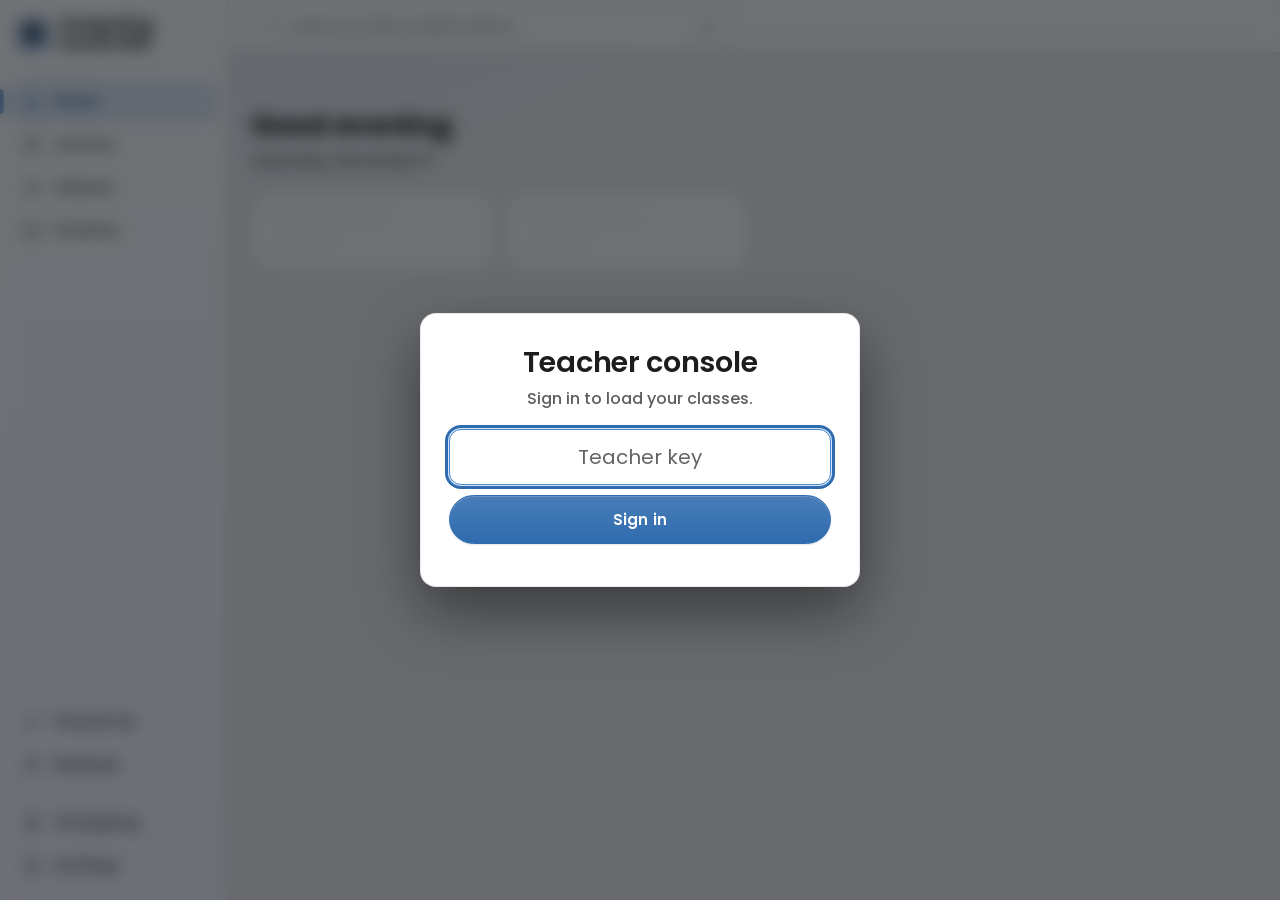
==== commit ecf594dc: "14.5: Clearer look in the New look, page cue, forward progress bar, one icon set The Clearer look is" ====
--- a/admin.html
+++ b/admin.html
@@ -9,6 +9,7 @@
 <title>Computing Lesson Hub</title>
 <link rel="stylesheet" href="style.css">
 <link rel="stylesheet" href="look.css">
+<script src="icons.js"></script>
 <script>try{var _p=JSON.parse(localStorage.getItem("hub_prefs")||"{}");if(_p.look!=="classic")document.documentElement.dataset.look="new";if(_p.bg)document.documentElement.dataset.bg=_p.bg;if(_p.font)document.documentElement.dataset.font=_p.font;}catch(e){}</script>
 <script src="config.js"></script>
 <script src="lessonfile.js"></script>
@@ -148,7 +149,7 @@
          them: the box was left empty and the key typed out every lesson. -->
     <form id="keyForm">
       <div class="field"><input type="password" id="keyIn" name="teacher-key"
-           placeholder="Teacher key" autocomplete="current-password"></div>
+           placeholder="Teacher key" aria-label="Teacher key" autocomplete="current-password"></div>
       <div class="field" id="codeField" hidden>
         <input type="text" id="codeIn" name="code" placeholder="6-digit code" autocomplete="one-time-code"
                inputmode="numeric" maxlength="6"></div>
@@ -3229,6 +3230,8 @@
   });
 }
 on("openCover", "click", () => { show("coverView"); loadCoverage(); });
+
+
 on("backClass3", "click", () => openClass(cls));
 on("refCover", "click", () => loadCoverage(true));
 
--- a/style.css
+++ b/style.css
@@ -4,7 +4,7 @@
    Space Grotesk (display) · IBM Plex Sans (body) · IBM Plex Mono (code)
    ===================================================================== */
 
-@import url('https://fonts.googleapis.com/css2?family=Poppins:wght@400;500;600;700&family=Lexend:wght@400;500;600;700;800&family=Atkinson+Hyperlegible:wght@400;700&family=IBM+Plex+Mono:wght@400;500&display=swap');
+@import url('https://fonts.googleapis.com/css2?family=Poppins:wght@400;500;600;700&family=Lexend:wght@400;500;600;700;800&family=IBM+Plex+Mono:wght@400;500&display=swap');
 
 /* =====================================================================
    The scale everything is sized from. Text comes in these sizes and corners
@@ -93,9 +93,41 @@
 html[data-bg=dark]{--bg:#23262E; --bar:#2C303A; --panel:#2C303A; --panel-2:#333846; --line:#3D434F; --line-2:#4C5464;
   --text:#EAEBEF; --muted:#A9AFBC; --dim:#7E8595; --amber:#E39B52; --amber-ink:#221A0F;
   --mint:#5BBE94; --mint-dim:#2C5847; --red:#DE7C74; --red-dim:#54312E}
-/* font choices */
-html[data-font=lexend]{--display:'Lexend',sans-serif; --body:'Lexend',sans-serif}
-html[data-font=atkinson]{--display:'Atkinson Hyperlegible',sans-serif; --body:'Atkinson Hyperlegible',sans-serif}
+/* The dyslexia friendly font, Settings. Atkinson Hyperlegible was a choice
+   too until there was one switch; settings.js moves anyone who had it to
+   Lexend, and the attribute is read as Lexend here so the first paint does
+   not flash Poppins before it does. */
+html[data-font=lexend],html[data-font=atkinson]{--display:'Lexend',sans-serif; --body:'Lexend',sans-serif}
+/* The rest of the switch follows the British Dyslexia Association style
+   guide, on the text a student reads and writes: the lesson, the question,
+   the brief, hints, feedback and their own answer. Buttons and labels keep
+   their spacing, so nothing in a toolbar wraps that did not wrap before.
+
+   - A little more space between letters, more again between words (the
+     guide asks for word spacing about three and a half times the letter
+     spacing), and between lines and paragraphs, so a line is easier to
+     keep hold of and the next one easier to find. */
+:is(html[data-font=lexend], html[data-font=atkinson]) :is(.prose, .q-ask, .pg-t, .rt-box, .brief p,
+  .hint, .banner, .check-hinttext, .checklist, textarea.answer, input.answer){
+  letter-spacing:.03em; word-spacing:.12em;
+}
+:is(html[data-font=lexend], html[data-font=atkinson]) :is(.prose, .q-ask, .pg-t, .rt-box, textarea.answer){
+  line-height:1.75;
+}
+:is(html[data-font=lexend], html[data-font=atkinson]) :is(.prose, .rt-box) :is(p, li){margin-bottom:.9em}
+/* - Slanted letters crowd together and are harder to make out, so emphasis
+     is bold instead of italic. */
+:is(html[data-font=lexend], html[data-font=atkinson]) :is(.prose, .q-ask, .pg-t, .rt-box, .brief, .hint) :is(em, i){
+  font-style:normal; font-weight:800;
+}
+/* - Text that is justified leaves rivers of uneven space between words, so a
+     teacher's justified paragraph is set ragged right. */
+:is(html[data-font=lexend], html[data-font=atkinson]) .rt-justify{text-align:left}
+/* - Words in capitals lose their shape, which is what a lot of dyslexic
+     readers recognise a word by, so labels drawn in capitals (CHECKLIST,
+     the save chip) are written as they are typed. !important because about
+     forty rules set capitals, some with longer selectors than this. */
+:is(html[data-font=lexend], html[data-font=atkinson]) *{text-transform:none !important}
 
 [hidden]{display:none !important}
 *{box-sizing:border-box}
@@ -176,6 +208,7 @@
   color:var(--muted); text-decoration:none; white-space:nowrap;
 }
 .topbar .home:hover{color:var(--text)}
+.topbar .home .homelogo{vertical-align:middle; margin-right:6px}
 .topbar .title{
   font-family:var(--display); font-weight:700; font-size:var(--text-base); letter-spacing:-.01em;
   margin-right:auto; white-space:nowrap; overflow:hidden; text-overflow:ellipsis;
@@ -359,6 +392,39 @@
 .homebar .title{font-family:var(--display); font-weight:700; margin-right:auto}
 .who{font-size:var(--text-base); color:var(--muted)}
 .who b{color:var(--text)}
+/* A student's own name is a button: it opens their profile. It keeps
+   looking like their name, and says it can be pressed when pointed at. */
+.who-btn{background:none; border:1px solid transparent; padding:5px 10px; border-radius:var(--rad-pill);
+  font:inherit; font-size:var(--text-base); cursor:pointer}
+.who-btn:hover{background:var(--panel-2); border-color:var(--line-2)}
+.who-btn:hover b{text-decoration:underline; text-underline-offset:.18em}
+.homebar .auth{display:flex; align-items:center; gap:8px}
+
+/* ---------- My profile ---------- */
+.modal.me-profile{text-align:left; max-width:480px}
+.me-who{display:flex; align-items:center; gap:16px; margin:4px 0 18px}
+.modal .me-who h2{margin:0; font-size:var(--text-3xl)}
+.me-initials{flex:none; width:60px; height:60px; border-radius:50%; display:grid; place-items:center;
+  background:color-mix(in srgb, var(--brand) 16%, var(--panel)); color:var(--amber-dark);
+  font-family:var(--display); font-weight:800; font-size:var(--text-2xl)}
+.me-meta{margin:2px 0 0; color:var(--muted); font-size:var(--text-base)}
+.me-stats{display:grid; grid-template-columns:repeat(3, minmax(0,1fr)); gap:10px; margin:0 0 18px}
+.me-stat{background:var(--panel-2); border:1px solid var(--line); border-radius:var(--rad-md);
+  padding:12px 10px; text-align:center}
+.me-stat b{display:block; font-family:var(--display); font-size:var(--text-3xl); line-height:1.1;
+  font-variant-numeric:tabular-nums}
+.me-stat span{display:block; color:var(--muted); font-size:var(--text-sm); line-height:1.3; margin-top:4px}
+.me-latest h3{margin:0 0 2px; font-size:var(--text-lg)}
+.me-from{margin:0 0 8px; color:var(--muted); font-size:var(--text-sm)}
+.me-fb{margin:0 0 6px; line-height:1.5}
+.me-fb .fb-str{color:var(--mint)}
+.me-fb .fb-tgt{color:var(--amber-dark)}
+.me-acts{display:flex; gap:10px; justify-content:flex-end; flex-wrap:wrap; margin-top:20px}
+@media (max-width:480px){
+  .me-stats{grid-template-columns:minmax(0,1fr)}
+  .me-stat{display:flex; align-items:baseline; gap:10px; text-align:left}
+  .me-stat b{display:inline; font-size:var(--text-2xl)}
+}
 
 .lessons{display:grid; gap:14px; margin-top:8px}
 .lessonCard{
@@ -803,6 +869,10 @@
 .ach-num{font-family:var(--display); font-size:var(--text-4xl); color:var(--amber); margin-right:7px}
 .ach-of{color:var(--muted)}
 .ach-also{font-weight:700; margin:16px 0 4px; color:var(--muted)}
+/* Nothing yet on these: the number is the size of the words beside it and
+   in their grey, so a 0 is read as a line, not shouted as a score. */
+.ach-zero .ach-num{font-family:var(--body); font-size:var(--text-xl); color:var(--muted)}
+.ach-still{margin-top:12px}
 
 .resp-sub{color:var(--muted); font-size:var(--text-lg); margin:0 0 18px}
 .resp-task{background:var(--panel); border:1px solid var(--line); border-radius:var(--rad-md); padding:20px 22px; margin:0 0 16px}
@@ -1000,12 +1070,13 @@
 .swatches{display:flex; gap:10px; flex-wrap:wrap}
 .swatch{width:44px; height:44px; border-radius:var(--rad-md); border:2px solid var(--line-2); cursor:pointer; padding:0}
 .swatch.on{border-color:var(--amber); box-shadow:0 0 0 3px rgba(220,138,62,.2)}
+
+/* a page's own setting in the Settings pop-up, drawn as a choice to tick,
+   in a grid of them (Mark work's settings use this) */
 .font-opts{display:grid; gap:8px}
-/* .set-opt looks the same but is a page's own setting: settings.js repaints
-   every .font-opt from the font chosen, which would take its tick off */
-.font-opt,.set-opt{text-align:left; padding:11px 14px; border:1.5px solid var(--line-2); border-radius:var(--rad-md);
+.set-opt{text-align:left; padding:11px 14px; border:1.5px solid var(--line-2); border-radius:var(--rad-md);
   background:var(--panel); font-size:var(--text-xl); cursor:pointer}
-.font-opt.on,.set-opt.on{border-color:var(--amber); box-shadow:0 0 0 2px rgba(220,138,62,.18)}
+.set-opt.on{border-color:var(--amber); box-shadow:0 0 0 2px rgba(220,138,62,.18)}
 .modal{background:var(--panel); border-color:var(--line)}
 
 .masthead{position:relative}
@@ -1120,7 +1191,7 @@
 /* ---- v2.4.2 fixes ---- */
 /* belt and braces: every text surface follows the theme */
 .station,.qtext,.opt,.lead,.qhead,.paste-sub,.lock-text{color:var(--text)}
-.classtile,.classtile b,.font-opt,.set-opt{color:var(--text)}
+.classtile,.classtile b,.set-opt{color:var(--text)}
 .classtile span{color:var(--muted)}
 
 /* the spectator strip floats, so the page grid keeps its shape (pill fix) */
@@ -2059,12 +2130,6 @@
 .mr-in{width:66px !important; text-align:center}
 .mr-max{color:var(--muted); font-size:var(--text-base)}
 
-/* a comment from the teacher, shown to the student */
-.feedbackNote{background:var(--panel-2); border:1.5px solid var(--amber); border-left-width:4px;
-  border-radius:0 12px 12px 0; padding:12px 16px; margin:0 0 18px}
-.feedbackNote b{display:block; font-size:var(--text-sm); letter-spacing:.06em; text-transform:uppercase;
-  color:var(--amber-dark); margin-bottom:4px}
-.feedbackNote p{margin:0; font-size:var(--text-lg); line-height:1.5}
 
 
 /* a way back to the summary once finished */
@@ -2088,13 +2153,6 @@
 .menu{position:absolute; right:0; top:calc(100% + 4px)}
 
 
-/* feedback cards on the student results page */
-.fb-card{display:flex; flex-direction:column; gap:4px; padding:14px 16px; margin:0 0 10px;
-  background:var(--panel); border:1.5px solid var(--line); border-left:4px solid var(--amber);
-  border-radius:0 12px 12px 0; text-decoration:none; color:inherit}
-.fb-card:hover{border-color:var(--amber)}
-.fb-card b{font-size:var(--text-xl)}
-html[data-bg=dark] .fb-s{color:var(--mint)}
 .tabs .refresh{margin-left:auto}
 
 
@@ -2903,6 +2961,17 @@
   }
   .homebar .btn-ghost .ico, .topbar .btn-ghost .ico{ font-size:var(--text-md); line-height:1 }
   .homebar .auth{ font-size:var(--text-sm) }
+  /* The site's name was cut short at "Computing Lesson I". On a phone the
+     logo says it on its own, and the room goes to the student's name. */
+  .homebar .brandword{ display:none }
+  .homebar .who-btn{ padding:4px 6px; min-width:0; overflow:hidden; text-overflow:ellipsis; white-space:nowrap }
+  /* The three tabs on a student's home page stay on one line and the line
+     scrolls sideways, rather than wrapping into a stack of three. The
+     refresh button stays pinned at the end, outside the scroll. */
+  #tabs{ flex-wrap:nowrap; overflow-x:auto; scrollbar-width:none; -webkit-overflow-scrolling:touch }
+  #tabs::-webkit-scrollbar{ display:none }
+  #tabs > button{ flex:none; white-space:nowrap }
+  #tabs .refresh{ position:sticky; right:0; background:var(--panel) }
   .homebar .who b{ font-size:var(--text-sm) }
   .crumbbar{ padding:6px 12px; font-size:var(--text-sm) }
 
@@ -4300,6 +4369,59 @@
 .tracker:hover .seg-n{opacity:1; transform:translate(-50%,-50%) scale(1)}
 .seg.done .seg-n{border-color:var(--mint); color:var(--mint-dark, var(--mint))}
 .seg.now .seg-n{border-color:var(--amber); color:var(--amber-dark, var(--amber))}
+/* Pressed and still asking whether the page is open: the same wait Continue
+   shows, so the press is seen to have landed. */
+.seg.checking{opacity:.6; cursor:progress}
+
+/* ---------- arriving on a page never reached before ----------
+   lesson.html's playArrival puts .arrived on the page, the brief and the
+   new segment of the bar, the first time a page is reached and only then.
+   The page rises a few pixels into place, the brief lights up in the
+   school's blue and fades back over a second and a half, and the segment
+   swells once. Enough to see that something changed, quick enough not to
+   be in the way of starting the next task. */
+.pagegroup.arrived, #blocks > section.arrived{
+  --arrive-page:pageArrive .45s cubic-bezier(.16,1,.3,1);
+  animation:var(--arrive-page);
+}
+@keyframes pageArrive{
+  from{opacity:0; transform:translateY(14px)}
+  to{opacity:1; transform:none}
+}
+/* !important because the brief sits straight on <body>, and the fade every
+   page does as it opens (hub-arrive, further down) is written
+   body > *:not(...#hubTint...), whose id outranks any class here: without
+   it the brief kept that fade, never lit up, and never let go of .arrived. */
+.brief.arrived{
+  --arrive-brief:briefArrive 1.6s ease-out;
+  animation:var(--arrive-brief) !important;
+}
+@keyframes briefArrive{
+  0%, 30%{background:color-mix(in srgb, var(--brand) 20%, var(--panel-2));
+          border-color:color-mix(in srgb, var(--brand) 70%, var(--line))}
+}
+.seg.arrived{
+  --arrive-seg:segArrive .8s cubic-bezier(.16,1,.3,1);
+  animation:var(--arrive-seg);
+}
+@keyframes segArrive{
+  0%{transform:scaleY(1)}
+  35%{transform:scaleY(2.4)}
+  100%{transform:scaleY(1)}
+}
+/* ...and these run where Windows has its animation effects off, which is
+   every machine in the school, because without them nothing at all says the
+   page has changed. The page fades in without moving: the movement is what
+   that setting exists to spare anyone, the change of colour is not. */
+@media (prefers-reduced-motion:reduce){
+  .pagegroup.arrived, #blocks > section.arrived{animation:pageArriveStill .35s ease-out !important}
+  .brief.arrived{animation:var(--arrive-brief) !important}
+  .seg.arrived{animation:var(--arrive-seg) !important}
+}
+@keyframes pageArriveStill{
+  from{opacity:0}
+  to{opacity:1}
+}
 .seg:not(:disabled):hover .seg-n{background:var(--mint); border-color:var(--mint); color:#fff}
 .seg:focus-visible .seg-n{opacity:1; transform:translate(-50%,-50%) scale(1); outline:2px solid var(--amber)}
 html[data-bg=dark] .seg-n{background:#2A303B}
@@ -4688,40 +4810,30 @@
   background:var(--panel); color:var(--dim);
   font:inherit; font-size:var(--text-base); line-height:1.2; cursor:pointer; white-space:nowrap}
 .pagechip:hover{border-color:var(--amber); color:var(--amber)}
-.pagechip .n{font-weight:700}
-/* Titles are cut rather than allowed to push the strip on to a fourth line.
-   The one being edited gets more room because it is the one being read. */
-.pagechip .t{max-width:108px; overflow:hidden; text-overflow:ellipsis}
-.pagechip.on .t{max-width:230px}
-.pagechip .c{font-size:var(--text-xs); padding:1px 6px; border-radius:var(--rad-pill);
-  background:var(--panel-2); color:var(--dim)}
+.pagechip .n{font-weight:700; font-variant-numeric:tabular-nums}
+/* A page is its number; its title is the tooltip. A numbered chip is round
+   and every one the same width, so the strip reads as a row of pages. */
+.pagechip:not(.add):not(.all){min-width:40px; justify-content:center; padding-left:10px; padding-right:10px}
 .pagechip.on{border-color:var(--amber); background:var(--amber); color:var(--amber-ink)}
-.pagechip.on .c{background:rgba(0,0,0,.18); color:inherit}
 /* which page the preview is following, while every page is on screen */
 .pagechip.here{border-color:var(--amber); color:var(--amber)}
 .pagechip.dragging{opacity:.45}
 .pagechip.over{border-color:var(--amber); box-shadow:0 0 0 3px rgba(220,138,62,.16)}
 .pagechip.add{border-style:dashed}
-/* An assessment's questions page: its count says questions. Kept on the
-   count rather than the title, because a phone hides the title and the
-   count is the part still there. */
-.pagechip.qpage .c::before{content:"Q "; font-weight:800}
+/* An assessment's questions page says so beside its number. */
+.pagechip.qpage .n::after{content:" Q"; font-weight:800}
 .pagechip.all{flex:none}
 
 html[data-build=compact] .pagestrip{top:var(--buildbar-h); margin:-14px -14px 12px; padding:10px 14px}
 /* A phone has no room for two rows of controls, so the strip wraps under
    itself rather than sitting beside All pages. */
-/* A phone has no room for a strip of titles: five of them ran to three lines
-   of a screen that is nine deep, and the strip is stuck to the top. Only the
-   page being edited says its name; the rest are their number and how many
-   tasks are on them, which is enough to move between them. Their titles are
-   all together in the All pages view. */
+/* A phone takes the strip a little smaller. Every chip is only its number on
+   every screen now, with the title in its tooltip and all of them together
+   in the All pages view. */
 @media (max-width: 700px){
   .pagestrip{flex-wrap:wrap; gap:8px}
   .pagestrip-bar{flex:1 1 100%}
   .pagechip{padding:6px 11px; font-size:var(--text-sm)}
-  .pagechip:not(.on) .t{display:none}
-  .pagechip.on .t{max-width:150px}
   /* A folded task's line wraps here, and what the task says was being squeezed
      into a couple of letters between the kind and the row of buttons. It takes
      the second line on its own instead, after the buttons rather than before
@@ -5708,18 +5820,21 @@
 .tt th, .prose th, .rt-box th{background:var(--panel-2); font-weight:700}
 .prose table, .rt-box table{margin:12px 0}
 
-/* the cells a student fills in */
+/* the cells a student fills in. Written .tt .tt-in, not .tt-in alone: the
+   timetable on the console took the same class name later in this file for
+   its own bordered, rounded, 13px boxes, and as a lone class it won, which
+   drew a rounded box inside every square cell of a student's table. */
 .tt td.tt-fill{padding:0}
-.tt-in{width:100%; min-width:120px; border:none; background:transparent; color:var(--text);
+.tt .tt-in{width:100%; min-width:120px; border:none; border-radius:0; background:transparent; color:var(--text);
   font-family:var(--body); font-size:var(--text-lg); padding:10px 12px; min-height:44px; box-sizing:border-box}
-.tt-in:focus{outline:2px solid var(--amber); outline-offset:-2px; background:var(--panel-2)}
+.tt .tt-in:focus{outline:2px solid var(--amber); outline-offset:-2px; background:var(--panel-2); box-shadow:none}
 /* A column the teacher gave a width keeps it: the box's own 120px floor
    would otherwise make "narrow" mean 120px. */
 .tt [data-sized] .tt-in{min-width:0}
 /* A row taller than one line. The box is a textarea sized to the lines
    asked for, and the given cells beside it are at least as tall so the
    row reads as one height rather than whatever the words happened to be. */
-textarea.tt-in{display:block; resize:none; line-height:1.45;
+.tt textarea.tt-in{display:block; resize:none; line-height:1.45;
   height:calc(var(--tt-lines, 1) * 1.45em + 20px)}
 .tt .tt-tall > td:not(.tt-fill), .tt .tt-tall > th{
   height:calc(var(--tt-lines, 1) * 1.45em + 20px); box-sizing:border-box}
@@ -5766,7 +5881,7 @@
 
 @media (max-width:640px){
   .tt th, .tt td, .prose th, .prose td, .rt-box th, .rt-box td{padding:8px 10px; font-size:var(--text-md)}
-  .tt-in{min-width:100px; padding:9px 10px; font-size:var(--text-md)}
+  .tt .tt-in{min-width:100px; padding:9px 10px; font-size:var(--text-md)}
   .tt-actions .tt-check{width:100%}
   .tt-edit input{width:110px}
 }
@@ -6045,12 +6160,23 @@
    list of tasks rather than a column of buttons. A gate that is set stays
    bright: it is saying something about the page. */
 @media (hover:hover){
-  .bhead > .btools > *{opacity:.32; transition:opacity .15s}
+  /* .32 was too faint to find at all, so a teacher could not see there was
+     a Move or a Delete to aim for until they were already on it. Quieter
+     than the task's name, still plainly there. */
+  .bhead > .btools > *{opacity:.62; transition:opacity .15s}
   .bhead:hover > .btools > *, .bhead:focus-within > .btools > *,
   .bhead > .btools > .gatebtn.on{opacity:1}
-  .bhead > .bgrip{opacity:.4}
+  .bhead > .bgrip{opacity:.62}
   .bhead:hover > .bgrip{opacity:1}
 }
+/* A bigger mark to hit, with room between them, and drawn icons the same
+   size as each other (ui.js turns the arrows and the cross into them), so
+   Move up, Move down, Duplicate, Copy and Delete are told apart at a look. */
+.bhead > .btools{gap:6px}
+.bhead > .btools > .bmini{width:34px; min-width:34px; height:34px; min-height:34px; color:var(--text);
+  border-color:var(--line-2)}
+.bhead > .btools > .bmini:hover{background:var(--panel-2); color:var(--amber-dark); border-color:var(--amber)}
+.bhead > .btools > .bmini[aria-label="Delete"]:hover{background:var(--red-dim); color:var(--red); border-color:var(--red)}
 
 /* the builder's preview: a task can be clicked to open it in the builder */
 html.inbuilder .pg-item{border-radius:var(--rad-md)}
@@ -6102,10 +6228,35 @@
 body.has-rail .page{max-width:1100px}
 /* the top bar's own copies of these are not needed while the menu is up */
 body.has-rail #pwBtn, body.has-rail #keepBtn, body.has-rail #logBtn{display:none}
+/* The button that opens the menu on a smaller screen; console-ui.js puts it
+   at the start of the top bar. */
+#topbar .railtoggle{display:none}
+.rail-scrim{display:none}
+/* At 900px and under the menu comes in from the left over the page, behind
+   the menu button, instead of disappearing. The top bar keeps the site's
+   logo, the search box and who is teaching; Passwords, Backups, Changelog
+   and Settings are all in the menu, so their buttons in the bar go. */
 @media (max-width:900px){
-  .rail{display:none !important}
   body.has-rail .page, body.has-rail .crumbbar{margin-left:0}
-  body.has-rail #pwBtn, body.has-rail #keepBtn, body.has-rail #logBtn{display:inline-flex}
+  body.has-rail #topbar .railtoggle{display:inline-flex; flex:none}
+  body.has-rail #pwBtn, body.has-rail #keepBtn, body.has-rail #logBtn, body.has-rail #setBtn{display:none !important}
+  body.has-rail .rail{
+    top:0; z-index:80; width:264px; box-shadow:0 12px 40px rgba(16, 24, 40, .18);
+    transform:translateX(-100%); visibility:hidden;
+    transition:transform .24s cubic-bezier(.16,1,.3,1), visibility 0s linear .24s;
+  }
+  body.has-rail.rail-open .rail{transform:none; visibility:visible; transition:transform .24s cubic-bezier(.16,1,.3,1)}
+  body.has-rail.rail-open .rail-scrim{display:block; position:fixed; inset:0; z-index:79;
+    background:rgba(16, 24, 40, .38)}
+  /* the search box shares the line rather than taking a line of its own */
+  body.console .jump{flex:1 1 220px; max-width:320px; min-width:0; height:38px}
+}
+/* On a phone the site's name gives way to its logo, and the search box
+   stays on the one line beside it rather than dropping below. */
+@media (max-width:640px){
+  body.console.has-rail #topbar{flex-wrap:nowrap}
+  body.console #topbar .brandtitle{font-size:0; gap:0; flex:none; min-width:28px}
+  body.console.has-rail .jump{order:0; flex:1 1 auto; max-width:none}
 }
 
 /* The site's name and logo. In the top bar on a phone, and wherever the side
@@ -7121,8 +7272,12 @@
 .sl-bar{display:flex; align-items:center; gap:4px; padding:4px 6px 4px 12px; border-bottom:1px solid var(--line);
   cursor:grab; user-select:none; touch-action:none; flex:none; min-width:0}
 .sl-win.sl-dragging .sl-bar{cursor:grabbing}
-.sl-grip{flex:1; display:flex; align-items:center; gap:8px; min-width:0; font-size:var(--text-sm); font-weight:600; color:var(--muted)}
-.sl-tools{display:flex; gap:2px; flex:none}
+/* A narrow window cannot fit every button beside the name. The buttons
+   drop onto a second row rather than off the edge, where the close button
+   used to go first. */
+.sl-bar{flex-wrap:wrap; row-gap:2px}
+.sl-grip{flex:1 1 110px; display:flex; align-items:center; gap:8px; min-width:0; font-size:var(--text-sm); font-weight:600; color:var(--muted)}
+.sl-tools{display:flex; flex-wrap:wrap; justify-content:flex-end; gap:2px; flex:0 1 auto; margin-left:auto}
 .sl-tool{padding:3px 8px; font-size:var(--text-base); line-height:1.3; background:transparent; border:1px solid transparent;
   color:var(--muted); border-radius:var(--rad-sm); font-weight:600}
 .sl-tool:hover{border-color:var(--line-2); color:var(--text)}
@@ -7169,18 +7324,16 @@
 /* where it is */
 .sl-win[data-mode=float] .sl-stage{aspect-ratio:var(--r); flex:none}
 .sl-win[data-mode=float] .sl-sizer{display:block}
-.sl-win[data-mode=left], .sl-win[data-mode=right]{top:0; bottom:0; width:var(--sl-side, 420px); border-radius:0; box-shadow:none}
-.sl-win[data-mode=left]{left:0; border-width:0 1px 0 0}
+.sl-win[data-mode=right]{top:0; bottom:0; width:var(--sl-side, 420px); border-radius:0; box-shadow:none}
 .sl-win[data-mode=right]{right:0; border-width:0 0 0 1px}
 /* Pinned, the column is far taller than a slide. The slide sits at the
    top under its bar, and All slides fills what is left as a grid rather
    than a strip, instead of a band of nothing above and below. */
-.sl-win[data-mode=left] .sl-stage, .sl-win[data-mode=right] .sl-stage{flex:none; aspect-ratio:var(--r)}
-.sl-win[data-mode=left] .sl-thumbs, .sl-win[data-mode=right] .sl-thumbs,
+.sl-win[data-mode=right] .sl-stage{flex:none; aspect-ratio:var(--r)}
+.sl-win[data-mode=right] .sl-thumbs,
 .sl-win[data-mode=full] .sl-thumbs{flex:1 1 auto; min-height:0; overflow-y:auto; overflow-x:hidden; flex-wrap:wrap; align-content:flex-start}
-.sl-win[data-mode=left] .sl-thumb, .sl-win[data-mode=right] .sl-thumb{width:calc(50% - 4px)}
+.sl-win[data-mode=right] .sl-thumb{width:calc(50% - 4px)}
 .sl-win[data-mode=full] .sl-thumbs{flex:0 1 auto; max-height:30%}
-.sl-win[data-mode=left] .sl-split{display:block; right:-5px}
 .sl-win[data-mode=right] .sl-split{display:block; left:-5px}
 .sl-win[data-mode=full]{inset:0; z-index:95; border-radius:0; border:0}
 .sl-win[data-mode=full] .sl-bar{cursor:default}
@@ -7193,13 +7346,11 @@
   border-width:1px 0 0; padding-bottom:env(safe-area-inset-bottom)}
 .sl-win[data-mode=pip]{position:static; width:100%; height:100vh; height:100dvh; border:0; border-radius:0; box-shadow:none}
 body.sl-pipbody{margin:0; overflow:hidden; background:var(--panel)}
-body.lesson.sl-pin-left{padding-left:var(--sl-side, 420px)}
 body.lesson.sl-pin-right{padding-right:var(--sl-side, 420px)}
 body.lesson.sl-sheet{padding-bottom:46vh; padding-bottom:46dvh}
 
 .sl-snaphint{position:fixed; top:8px; bottom:8px; width:min(420px, 36vw); z-index:59; pointer-events:none;
   border:2px dashed var(--amber); border-radius:var(--rad-md); background:color-mix(in srgb, var(--amber) 12%, transparent)}
-.sl-snaphint[data-side=left]{left:8px}
 .sl-snaphint[data-side=right]{right:8px}
 .sl-snaphint[data-side=full]{left:8px; right:8px; width:auto}
 .sl-peek{position:fixed; right:228px; bottom:72px; width:min(560px, 60vw); z-index:61; pointer-events:none;
@@ -7252,7 +7403,7 @@
 }
 @media print{
   .sl-win, .sl-open, .sl-present, .sl-peek, .sl-snaphint{display:none !important}
-  body.lesson.sl-pin-left, body.lesson.sl-pin-right, body.lesson.sl-sheet{padding:0}
+  body.lesson.sl-pin-right, body.lesson.sl-sheet{padding:0}
 }
 
 /* ---- the builder's Slides pop-up (author-slides.js) ---- */
@@ -7303,3 +7454,126 @@
 .sl-startacts .btn-primary{font-size:var(--text-xl); padding:12px 28px}
 .sl-startlive{display:flex; align-items:center; gap:8px; margin:0; font-size:var(--text-base)}
 .sl-startkeys{color:var(--muted); font-size:var(--text-sm); margin-top:22px; line-height:1.6}
+
+/* =====================================================================
+   DOCUMENTS (docs.js). The window is the slides window (sl-win) with its
+   own width, --dc-side, so slides and a document pinned to the same side
+   stand next to each other: the document against the edge, the slides
+   inside it, and the lesson keeps what is left.
+   ===================================================================== */
+.dc-open-ic{width:12px; height:15px; border:2px solid currentColor; border-radius:2px; position:relative;
+  background:linear-gradient(currentColor, currentColor) 2px 3px / 5px 2px no-repeat,
+             linear-gradient(currentColor, currentColor) 2px 7px / 5px 2px no-repeat}
+.dc-win[data-mode=right]{width:var(--dc-side, 440px)}
+.dc-win[data-mode=mini]{right:228px; width:min(220px, 45vw); height:auto}
+.dc-win[data-mode=mini] .dc-stage, .dc-win[data-mode=mini] .dc-menu{display:none}
+/* nothing about a document is dragged but its inside edge */
+.dc-win .sl-bar{cursor:default}
+body.lesson.dc-pin-right{padding-right:var(--dc-side, 440px)}
+body.lesson.dc-sheet{padding-bottom:46vh; padding-bottom:46dvh}
+body.lesson.dc-pin-right.sl-pin-right{padding-right:calc(var(--dc-side, 440px) + var(--sl-side, 420px))}
+/* the slides window moves inwards, never the document window, which is an
+   sl-win as well and would otherwise be pushed off its own edge */
+body.dc-pin-right .sl-win:not(.dc-win)[data-mode=right]{right:var(--dc-side, 440px)}
+.dc-win[data-mode=sheet]{z-index:61}
+
+.dc-name{gap:6px}
+.dc-title{white-space:nowrap; overflow:hidden; text-overflow:ellipsis; color:var(--text)}
+.dc-picker{min-width:0; width:100%; max-width:100%; font:inherit; font-size:var(--text-sm); font-weight:600; color:var(--text);
+  background:var(--panel); border:1px solid var(--line-2); border-radius:var(--rad-sm); padding:3px 6px}
+.dc-menu{position:absolute; top:40px; right:8px; z-index:5; width:min(320px, calc(100% - 16px)); max-height:60%;
+  overflow-y:auto; padding:6px; background:var(--panel); border:1px solid var(--line-2); border-radius:var(--rad-md);
+  box-shadow:0 12px 30px rgba(10,14,22,.22)}
+.dc-menuitem{display:block; width:100%; text-align:left; padding:6px 10px; font-size:var(--text-sm); font-weight:600;
+  background:transparent; border:0; border-radius:var(--rad-sm); color:var(--text)}
+.dc-menuitem:hover{background:var(--panel-2)}
+.dc-menuitem.dc-h3, .dc-menuitem.dc-h4, .dc-menuitem.dc-h5, .dc-menuitem.dc-h6{padding-left:22px; font-weight:500}
+.dc-stage{flex:1 1 auto; min-height:0; overflow-y:auto; padding:14px; background:var(--panel-2); scrollbar-width:thin}
+
+/* the paper: Word's sizes in points, scaled by A- and A+ */
+.dc-paper{--dc-z:1; max-width:820px; margin:0 auto; padding:26px 28px 40px; border-radius:var(--rad-xs);
+  box-shadow:0 1px 3px rgba(10,14,22,.18); font-size:calc(var(--dc-pt, 11) * var(--dc-z) * 1.333px); line-height:1.4;
+  overflow-wrap:break-word}
+.dc-paper p, .dc-paper .dc-p{margin:0}
+/* the Word file's own font, passed in by docs.js, with the site's to fall back on */
+.dc-paper, .dc-paper h1, .dc-paper h2, .dc-paper h3, .dc-paper h4, .dc-paper h5, .dc-paper h6{font-family:var(--dc-font, var(--body))}
+.dc-paper h1, .dc-paper h2, .dc-paper h3, .dc-paper h4, .dc-paper h5, .dc-paper h6{line-height:1.2; margin:0 0 6pt}
+.dc-paper h1{font-size:1.9em}
+.dc-paper h2{font-size:1.5em}
+.dc-paper h3{font-size:1.25em}
+.dc-paper h4, .dc-paper h5, .dc-paper h6{font-size:1.1em}
+.dc-paper .dc-head{font-weight:700}
+.dc-paper img{max-width:100%; height:auto; vertical-align:middle}
+.dc-num{display:inline-block; text-indent:0}
+.dc-tab{display:inline-block; width:2em}
+.dc-float{display:block; text-align:center; margin:6pt 0}
+.dc-textbox{display:block; margin:6pt 0; padding:6pt 8pt; border:1px solid color-mix(in srgb, currentColor 40%, transparent); border-radius:4px}
+.dc-pagebreak{border:0; border-top:1px dashed color-mix(in srgb, currentColor 30%, transparent); margin:14pt 0}
+.dc-tablewrap{overflow-x:auto; margin:4pt 0 8pt}
+.dc-table{border-collapse:collapse; width:100%}
+.dc-table td{padding:3pt 5pt; vertical-align:top}
+.dc-table.ruled td{border:1px solid color-mix(in srgb, currentColor 55%, transparent)}
+
+@media print{
+  .dc-win{display:none !important}
+  body.lesson.dc-pin-right, body.lesson.dc-sheet{padding:0}
+}
+
+/* ---- the builder's Documents pop-up (author-docs.js) ---- */
+.dce-opts{display:grid; grid-template-columns:repeat(auto-fit, minmax(260px, 1fr)); gap:8px; margin:0 0 12px; text-align:left}
+.dce-opts .sl-lab{margin:0}
+.dce-peek{height:110px; overflow:hidden; pointer-events:none; background:var(--panel-2); padding:6px}
+.dce-peek .dc-paper{--dc-z:.42; padding:10px 12px; box-shadow:none}
+.dce-frame{max-height:56vh; max-height:56dvh; overflow-y:auto; padding:10px; background:var(--panel-2); border:1px solid var(--line-2); border-radius:var(--rad-sm)}
+.dce-frame .dc-paper{outline:none; cursor:text}
+.dce-frame .dc-paper:focus{box-shadow:0 0 0 2px var(--brand)}
+
+/* =====================================================================
+   THE PHOTOSHOP HELPER (helper.js): the chat, its corner button on a
+   lesson, and help.html, the same chat on a page of its own.
+   ===================================================================== */
+.hp{display:flex; flex-direction:column; height:100%; min-height:0}
+.hp-log{flex:1 1 auto; min-height:0; overflow-y:auto; padding:12px; display:flex; flex-direction:column; gap:10px; scrollbar-width:thin}
+.hp-msg{max-width:92%; padding:9px 12px; border-radius:var(--rad-md); font-size:var(--text-base); line-height:1.45}
+.hp-bot{align-self:flex-start; background:var(--panel-2); border:1px solid var(--line); color:var(--text)}
+.hp-me{align-self:flex-end; background:var(--amber); color:var(--amber-ink)}
+.hp-p{margin:0 0 8px}
+.hp-card{display:flex; flex-direction:column; gap:6px}
+.hp-title{font-weight:700; font-size:var(--text-md)}
+.hp-tool{font-size:var(--text-sm); color:var(--muted)}
+.hp-steps, .hp-fixes{margin:0; padding-left:20px; display:flex; flex-direction:column; gap:5px}
+.hp-cue{font-size:var(--text-sm); color:var(--muted); font-style:italic}
+.hp kbd{font-family:var(--mono); font-size:.85em; padding:1px 5px; border-radius:var(--rad-xs);
+  border:1px solid var(--line-2); border-bottom-width:2px; background:var(--panel); color:var(--text); white-space:nowrap}
+.hp-acts{display:flex; flex-wrap:wrap; gap:6px; margin-top:4px}
+.hp-act{padding:5px 12px; font-size:var(--text-sm); background:var(--panel); border:1px solid var(--line-2); color:var(--text); border-radius:var(--rad-pill)}
+.hp-act:hover{border-color:var(--amber)}
+.hp-chips{display:flex; flex-wrap:wrap; align-items:center; gap:6px; align-self:flex-start; max-width:100%}
+.hp-chiplabel{width:100%; font-size:var(--text-xs); color:var(--muted); font-weight:600}
+.hp-chip{padding:5px 11px; font-size:var(--text-sm); font-weight:600; background:var(--panel); color:var(--amber);
+  border:1px solid var(--amber); border-radius:var(--rad-pill); text-align:left}
+.hp-chip:hover{background:color-mix(in srgb, var(--amber) 10%, var(--panel))}
+.hp-ask{display:flex; gap:8px; padding:10px; border-top:1px solid var(--line); flex:none}
+.hp-ask input{flex:1; min-width:0; font-size:var(--text-base); padding:9px 12px}
+.hp-send{padding:9px 16px; font-size:var(--text-base)}
+
+/* the Photoshop help task (tasks-extra.js): the chat inside the page, with
+   a height of its own so the conversation scrolls rather than the page */
+.hp-task{display:flex; flex-direction:column; height:min(520px, 70vh); height:min(520px, 70dvh);
+  border:1px solid var(--line-2); border-radius:var(--rad-md); background:var(--panel); overflow:hidden}
+.hp-task .hp{flex:1 1 auto; min-height:0}
+.hp-taskout{display:inline-block; margin:6px 0 0; font-size:var(--text-sm); font-weight:600; color:var(--amber)}
+
+/* help.html */
+body.hp-page{height:100vh; height:100dvh; display:flex; flex-direction:column; overflow:hidden}
+.hp-pagebody{flex:1 1 auto; min-height:0; width:100%; max-width:760px; margin:0 auto; padding-bottom:env(safe-area-inset-bottom)}
+
+/* ---- the console's Help questions screen ---- */
+.hq-row{display:flex; align-items:center; gap:12px; padding:10px 12px; margin:0 0 8px; background:var(--panel); border:1px solid var(--line); border-radius:var(--rad-md)}
+.hq-row.done{opacity:.6}
+.hq-words{flex:1; min-width:0}
+.hq-q{font-weight:600; overflow-wrap:anywhere}
+.hq-meta{font-size:var(--text-sm); color:var(--muted); margin-top:2px}
+.hq-tools{display:flex; flex-wrap:wrap; gap:6px; margin:4px 0 10px}
+.hq-tools .btn-ghost{font-size:var(--text-sm); padding:6px 12px}
+.hq-list .hq-row{background:var(--panel-2)}
--- a/look.css
+++ b/look.css
@@ -137,8 +137,7 @@
 
 /* ---------- a lesson ---------- */
 html[data-look="new"] .brief{
-  border-radius:var(--rad-lg); box-shadow:var(--look-shadow-1);
-  border-left:4px solid var(--brand)
+  border-radius:var(--rad-lg); box-shadow:var(--look-shadow-1)
 }
 html[data-look="new"] .dock{
   background:color-mix(in srgb, var(--bar) 86%, transparent);
@@ -162,6 +161,12 @@
 }
 html[data-look="new"] .topbar .home:hover{background:var(--look-tint); border-color:color-mix(in srgb, var(--brand) 35%, var(--line-2))}
 html[data-look="new"] .topbar .sep{display:none}
+/* Home carries the site's logo, the same square that is on the home page,
+   so the way back looks like the place it goes back to. */
+html[data-look="new"] .topbar .home{display:inline-flex; align-items:center; gap:7px; padding-left:7px}
+html[data-look="new"] .topbar .home .homelogo{display:block; width:20px; height:20px; flex:none}
+html[data-look="new"] .topbar .home .homelogo[hidden]{display:none}
+html[data-look="new"] .topbar .home:has(.homelogo[hidden]){padding-left:12px}
 
 /* ---------- the builder ---------- */
 html[data-look="new"] .build-top{
@@ -213,6 +218,186 @@
   backdrop-filter:blur(4px); -webkit-backdrop-filter:blur(4px)
 }
 html[data-look="new"] .modal{border-radius:var(--rad-lg); box-shadow:var(--look-shadow-3); border-color:transparent}
+
+/* =====================================================================
+   Clearer and more accessible, measured rather than preferred.
+
+   This began as a separate Clearer look with its own switch, so the two
+   could be compared side by side. It was kept, so it is simply part of the
+   New look now. Each rule fixes something that was measured to be wrong in
+   a browser:
+
+   - text and borders that fell short of WCAG AA contrast;
+   - a focus ring too faint to find, on boxes you type into;
+   - text set at 11 and 12px on the teacher's screens;
+   - a lesson whose tasks ran the full width of the screen from the left
+     while the brief above them sat in the middle;
+   - a question heading drawn differently from every other task heading,
+     and three coloured bars down the left of one page.
+
+   The few !important lines are each beating a rule in style.css.
+   ===================================================================== */
+
+/* ---------- colours that now pass ----------
+   Measured on the Light theme, which is the only one that has no data-bg.
+   Done Green on the page grey was 4.27:1, under the 4.5 small text needs:
+   "Looking good!", a Strength, "7 of 30 marked". Dim labels were 4.36:1.
+   A box you type into was outlined at 1.56:1 against white, and the edge
+   of a field has to reach 3:1 for someone to see there is a box there. */
+html[data-look="new"]:not([data-bg]){
+  --mint:#276C4F;      /* 5.36:1 on the page grey, 6.3:1 on white */
+  --dim:#646462;       /* 5.2:1 on the page grey */
+  --field-line:#8C8C8A; /* 3.4:1 on white */
+}
+html[data-look="new"][data-bg=night]{
+  --field-line:#7A7A84; /* 3.3:1 on the dark cards */
+}
+
+/* ---------- the smallest text, one step up ----------
+   The builder and the console both lean on 11 and 12px for counts, chips
+   and labels a teacher is reading at arm's length. Nothing in the scale is
+   now smaller than 12px. */
+html[data-look="new"]{
+  --text-2xs:12px;
+  --text-xs:13px;
+}
+
+/* ---------- where the keyboard is ----------
+   One ring, everywhere, the same width and colour: what has focus should be
+   findable at a glance, by a student tabbing through a quiz and by a teacher
+   marking with the keyboard. Before this some things had a 2px ring, some a
+   soft tint and some nothing. !important because a good many rules in
+   style.css say outline:none on :focus with a selector longer than this. */
+html[data-look="new"] :focus-visible{
+  outline:3px solid var(--amber) !important;
+  outline-offset:2px !important;
+}
+/* A box you type into keeps its ring tight to its edge, so it does not
+   reach over the label above it. */
+html[data-look="new"] input:focus-visible,
+html[data-look="new"] textarea:focus-visible,
+html[data-look="new"] select:focus-visible,
+html[data-look="new"] [contenteditable]:focus-visible{
+  outline-offset:1px !important;
+}
+/* A box in a table fills its cell, so its ring goes just inside the cell's
+   edge rather than over the cells next to it. */
+html[data-look="new"] .tt .tt-in:focus-visible{outline-offset:-3px !important}
+/* The code editor's typing box lies transparently over the coloured code,
+   so a ring on it would sit inside the editor's frame. The frame takes it. */
+html[data-look="new"] .ide-code:focus-visible{outline:none !important}
+html[data-look="new"] .ide-editor:has(.ide-code:focus-visible){
+  outline:3px solid var(--amber); outline-offset:-3px;
+}
+
+/* ---------- boxes you can see are boxes ---------- */
+html[data-look="new"] input[type=text]:not(:focus),
+html[data-look="new"] input[type=password]:not(:focus),
+html[data-look="new"] input[type=number]:not(:focus),
+html[data-look="new"] input[type=date]:not(:focus),
+html[data-look="new"] input[type=search]:not(:focus),
+html[data-look="new"] input:not([type]):not(:focus),
+html[data-look="new"] textarea:not(.ide-code):not(.code):not(:focus),
+html[data-look="new"] select:not(:focus){
+  border-color:var(--field-line, var(--line-2));
+}
+
+/* ---------- links say they are links ----------
+   Colour alone does not say it to someone who cannot tell blue from black,
+   so a link inside reading text is underlined too. */
+html[data-look="new"] .prose a,
+html[data-look="new"] .rt-box a,
+html[data-look="new"] .q-ask a,
+html[data-look="new"] .pg-t a,
+html[data-look="new"] .banner a,
+html[data-look="new"] .hint a,
+html[data-look="new"] .subnote a{
+  text-decoration:underline; text-decoration-thickness:1.5px; text-underline-offset:.18em;
+}
+
+/* ---------- a button that is off reads as off, and can still be read ----
+   It was white on light grey, 1.6:1: the words on it could not be made out
+   to know what it would do once it came on. */
+html[data-look="new"] .btn-primary:disabled{
+  background:var(--panel-2) !important; background-image:none !important;
+  color:var(--muted) !important; border-color:var(--line-2) !important; box-shadow:none !important;
+}
+
+/* ---------- the parts the browser draws ---------- */
+html[data-look="new"] ::selection{background:color-mix(in srgb, var(--brand) 32%, transparent)}
+html[data-look="new"] input, html[data-look="new"] textarea{caret-color:var(--amber)}
+
+/* =====================================================================
+   A lesson
+   ===================================================================== */
+
+/* A lesson ran from the far left of the screen to the far right, so on a
+   lab monitor a written answer box was over 1800px wide and the task icons
+   were a long way from the brief in the middle. Every task now shares one
+   width: a little narrower than the screen, and no wider than 1626px with
+   its icons. That is half way between the full width it used to take and
+   the 1320px it was first given, which was too narrow. The same width on every page, whatever is on it, so the line of
+   icons down the left never jumps about from one page to the next.
+
+   The icons and the gap after them take 48px on the left of the row, so the
+   row is padded 48px on the right to match, which puts the tasks in the true
+   middle, under the brief. A page with no icons (a code page hides them) is
+   padded 48px on both sides instead, so its tasks are exactly as wide as
+   everyone else's rather than the 96px wider they would otherwise be.
+
+   The notice about feedback sits above the row, in the same box, and takes
+   the tasks' width so it lines up with them.
+
+   Above 720px only: below it style.css takes the icons away altogether, and
+   the work keeps the whole of a phone screen. */
+@media (min-width:721px){
+  html[data-look="new"] body.lesson .stagerow{
+    width:min(1626px, 96%); margin-left:auto; margin-right:auto; padding:0 48px;
+  }
+  html[data-look="new"] body.lesson .stagerow:has(> .taskrail:not([hidden])){padding-left:0}
+  html[data-look="new"] body.lesson .banner-frozen{
+    width:calc(min(1626px, 96%) - 96px); margin-left:auto; margin-right:auto;
+  }
+  /* The brief is the same width as the tasks under it, so a page of code is
+     not a narrow title over a wide editor. It sits outside the stage, so its
+     100% is the whole window where theirs is the stage less its 18px either
+     side, which is what the sum takes off before the 96%. */
+  html[data-look="new"] body.lesson .brief{
+    width:calc(min(1626px, (100% - 36px) * .96) - 96px);
+  }
+}
+
+/* A question is a task heading like every other one. It was the one heading
+   drawn in a grey band with a bar down its left, so a page with a question
+   and a short answer on it had two kinds of heading for the same thing. */
+html[data-look="new"] .q-ask{
+  background:none; border:0; border-radius:0; padding:0; margin:0 0 8px;
+}
+
+/* One coloured edge on a page rather than three. The brief, the banner
+   about feedback and the question each had a thick bar down the left, and
+   together they told the eye nothing about which mattered. The brief's
+   bar is gone where the brief is drawn, under "a lesson" above. */
+html[data-look="new"] .brief{border-left:1px solid var(--line)}
+html[data-look="new"] .banner-frozen{
+  border-left-width:1.5px; border-radius:var(--rad-md);
+  background:color-mix(in srgb, var(--brand) 7%, var(--panel)) !important;
+}
+html[data-look="new"] .feedbackNote,
+html[data-look="new"] .fb-card{border-left-width:1.5px; border-radius:var(--rad-md)}
+html[data-look="new"] .check-hinttext{border-left:0}
+html[data-look="new"] .done-locked{border-left:0}
+
+/* =====================================================================
+   The builder
+   ===================================================================== */
+
+/* "Page 1 of 8" was small grey capitals in the code font, 11px at 4.4:1.
+   The code font is for code; this is a label. */
+html[data-look="new"] .pv-eyebrow{
+  font-family:var(--body); text-transform:none; letter-spacing:0;
+  font-weight:600; color:var(--muted);
+}
 
 /* ---------- motion ---------- */
 @media (prefers-reduced-motion:reduce){
